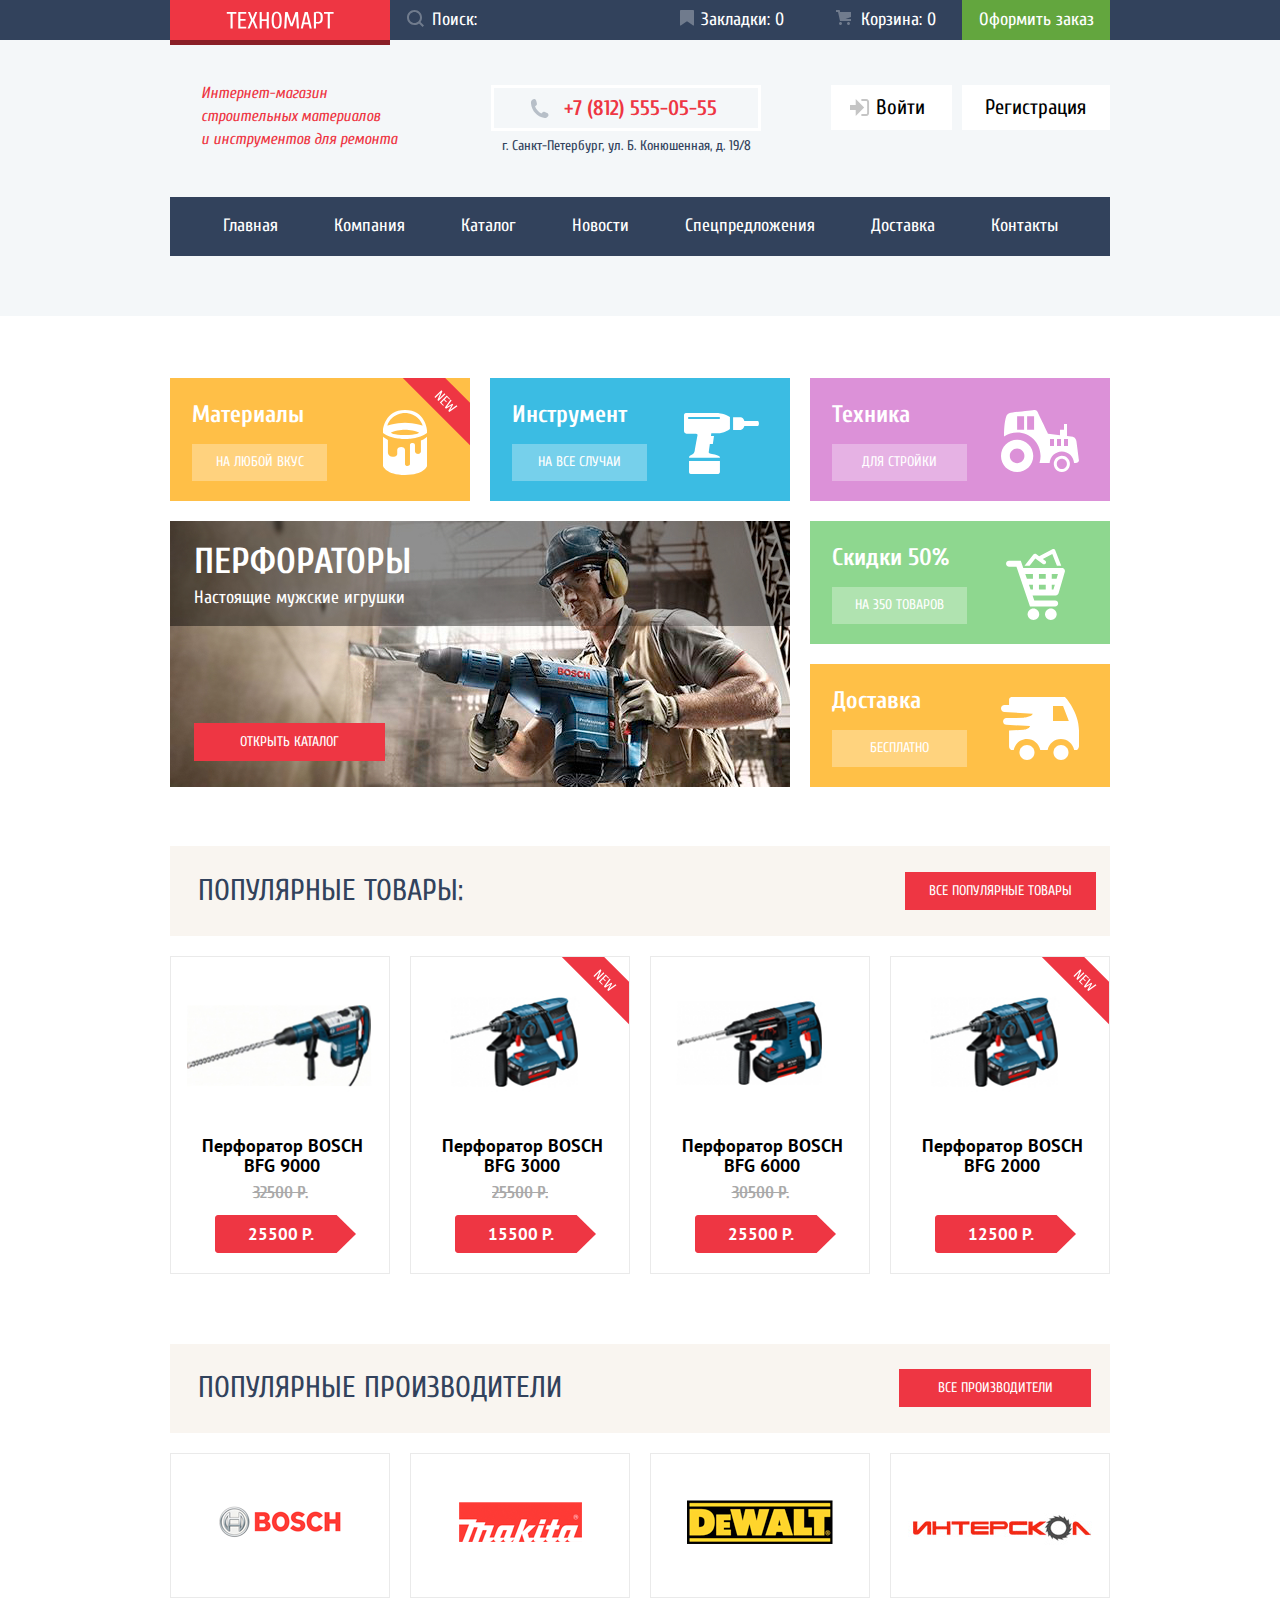
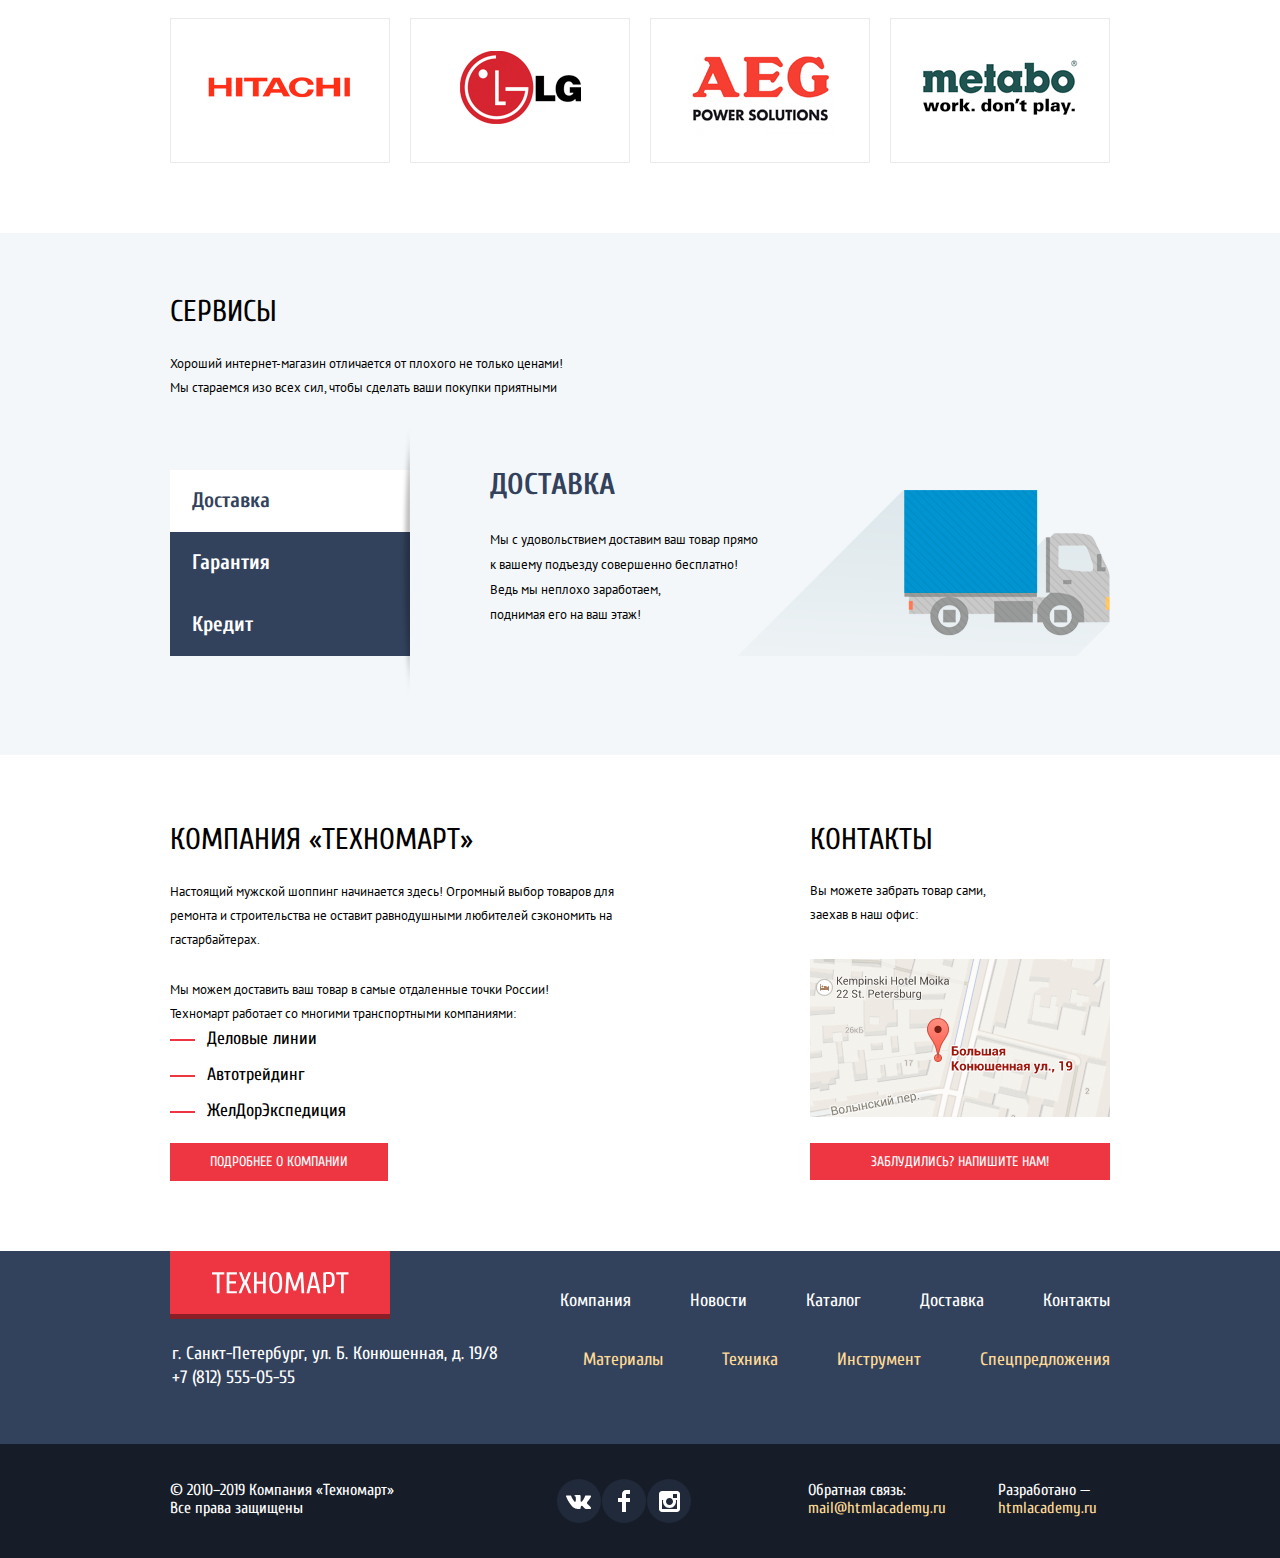
==== index.html @ 838f8dad "пп №2" ====
<!DOCTYPE html>
<html lang="ru">
<!-- Так как правок не много было,решил пискель перфектнуть сразу всю
страницу,что бы не отправлять на проверку всего пару правок :)  -->

<head>
  <meta charset="UTF-8">
  <title>Техномарт</title>
  <link
    href="https://fonts.googleapis.com/css2?family=Cuprum:ital,wght@0,400;0,700;1,400&family=PT+Sans:wght@400;700&display=swap"
    rel="stylesheet">
  <link rel="stylesheet" href="css/normalize.css">
  <link rel="stylesheet" href="css/styles.css">
</head>

<body>
  <header class="header">
    <div class="header-panel">
      <div class="header-container">
        <a class="header-logo-link" id="main-logo">
          <img src="img/logo-technomart.svg" alt="Техномарт" width="108" height="18" class="header-logo">
        </a>
        <form class="input-search-form" action="echo.htmlacademy.ru" method="post">
          <input class="input-search" type="text" name="search" id="search-field" placeholder="Поиск:">
          <label class="header-search-icon" for="search-field">
            <span class="visually-hidden">Поле для поиска</span>
            <svg width="17" height="17" viewBox="0 0 17 17">
              <path fill-rule="evenodd" clip-rule="evenodd"
                d="M13.458 12.044L17 15.586L15.586 17L12.044 13.458C10.782 14.421 9.21 15 7.5 15C3.35786 15 0 11.6421 0 7.5C0 3.35786 3.35786 0 7.5 0C11.6421 0 15 3.35786 15 7.5C15.0001 9.14309 14.4581 10.7403 13.458 12.044ZM7.5 2C4.467 2 2 4.467 2 7.5C2.00331 10.5362 4.4638 12.9967 7.5 13C10.532 13 13 10.532 13 7.5C13 4.467 10.532 2 7.5 2Z" />
            </svg>
          </label>
        </form>
        <a href="blank.html" class="header-button button-bookmark">Закладки: 0</a>
        <a href="blank.html" class="header-button button-basket">Корзина: 0</a>
        <a href="blank.html" class="button-green">Оформить заказ</a>
      </div>
    </div>

    <div class="container">
      <div class="header-middle">
        <p class="header-text">
          Интернет-магазин<br>
          строительных материалов<br>
          и инструментов для ремонта</p>
        <div class="header-middle-wrapper">
          <a href="tel:88125550555" class="header-tel">+7 (812) 555-05-55</a>
          <address class="header-address">г. Санкт-Петербург, ул. Б. Конюшенная, д. 19/8</address>
        </div>
        <ul class="user-nav">
          <li>
            <a href="blank.html" class="user-nav-link user-nav-login">
              <svg class="user-nav-login-icon" width="20" height="17" viewBox="0 0 20 17"
                xmlns="http://www.w3.org/2000/svg">
                <path d="M14.1667 8.5L5.71429 0V6H0V11H5.71429V17L14.1667 8.5Z" />
                <path
                  d="M16.1771 15.01H11.3895V17H16.1771C18.2514 17 19.0381 15.19 19.0619 13.974V3.028C19.0381 1.811 18.2514 0 16.1771 0H11.3895V1.99H16.1771C16.9762 1.99 17.1219 2.671 17.1391 3.047V13.951C17.1229 14.327 16.9762 15.01 16.1771 15.01Z" />
              </svg>
              Войти
            </a>
          </li>
          <li>
            <a href="blank.html" class="user-nav-link user-nav-rigistration">Регистрация</a>
          </li>
        </ul>
      </div>
      <nav class="nav">
        <ul class="nav-list">
          <li><a class="nav-link">Главная</a></li>
          <li><a href="blank.html" class="nav-link">Компания</a></li>
          <li><a href="catalog.html" class="nav-link">Каталог</a></li>
          <li><a href="blank.html" class="nav-link">Новости</a></li>
          <li><a href="blank.html" class="nav-link">Спецпредложения</a></li>
          <li><a href="blank.html" class="nav-link">Доставка</a></li>
          <li><a href="blank.html" class="nav-link">Контакты</a></li>
        </ul>
      </nav>
    </div>
  </header>

  <main class="main">
    <h1 class="visually-hidden">Интернет-магазин строительных материалов и инструментов для ремонта "Техномарт"</h1>
    <section class="promo-section container">
      <h2 class="visually-hidden">Промо-блок магазина Техномарт</h2>
      <div class="promo-wrapper">
        <div class="promo-item promo-item-yellow promo-item-new">
          <h3 class="promo-title">Материалы</h3>
          <a href="blank.html" class="promo-link">На любой вкус</a>
        </div>
        <div class="promo-item promo-item-blue">
          <h3 class="promo-title">Инструмент</h3>
          <a href="blank.html" class="promo-link">на все случаи</a>
        </div>
        <div class="promo-item promo-item-lilac">
          <h3 class="promo-title">Техника</h3>
          <a href="blank.html" class="promo-link">для стройки</a>
        </div>
        <div class="promo-slider">
          <img class="promo-slider-img" src="img/slider-img.jpg" alt="Перфораторы.Настоящие мужские игрушки" width="620"
            height="266">
          <div class="slider-content">
            <h3 class="promo-slider-title">Перфораторы</h3>
            <p class="promo-slider-text">Настоящие мужские игрушки</p>
            <a href="blank.html" class="promo-slider-button button-red">Открыть каталог</a>
          </div>
        </div>
        <div class="promo-item promo-item-green">
          <h3 class="promo-title">Скидки 50%</h3>
          <a href="blank.html" class="promo-link">На 350 товаров</a>
        </div>
        <div class="promo-item promo-item-yellow-light">
          <h3 class="promo-title">Доставка</h3>
          <a href="blank.html" class="promo-link">Бесплатно</a>
        </div>
      </div>
    </section>

    <section class="popular container">
      <div class="popular-wrapper">
        <h2 class="popular-title title">Популярные товары:</h2>
        <a href="blank.html" class="popular-button button-red">Все популярные товары</a>
      </div>
      <ul class="popular-list">
        <li class="popular-item catalog-item">
          <a href="blank.html" class="catalog-link">
            <img src="img/bosh-9000.jpg" alt="Перфоратор BOSCH BFG 9000" width="186" height="164">
            <h3 class="popular-item-title catalog-title">
              Перфоратор BOSCH
              BFG 9000
            </h3>
            <s class="catalog-old-price">32500 Р.</s>
            <span class="catalog-new-price">25500 Р.</span>
          </a>
        </li>
        <li class="popular-item popular-item-new catalog-item">
          <a href="blank.html" class="catalog-link">
            <img src="img/bosh-2000-3000.jpg" alt="Перфоратор BOSCH BFG 3000" width="186" height="164">
            <h3 class="popular-item-title catalog-title">
              Перфоратор BOSCH
              BFG 3000
            </h3>
            <s class="catalog-old-price">25500 Р.</s>
            <span class="catalog-new-price">15500 Р.</span>
          </a>
        </li>
        <li class="popular-item catalog-item">
          <a href="blank.html" class="catalog-link">
            <img src="img/bosh-6000.jpg" alt="Перфоратор BOSCH BFG 6000" width="186" height="164">
            <h3 class="popular-item-title catalog-title">
              Перфоратор BOSCH
              BFG 6000
            </h3>
            <s class="catalog-old-price">30500 Р.</s>
            <span class="catalog-new-price">25500 Р.</span>
          </a>
        </li>
        <li class="popular-item popular-item-new catalog-item">
          <a href="blank.html" class="catalog-link">
            <img src="img/bosh-2000-3000.jpg" alt="Перфоратор BOSCH BFG 2000" width="186" height="164">
            <h3 class="popular-item-title catalog-title">
              Перфоратор BOSCH
              BFG 2000
            </h3>
            <span class="catalog-new-price">12500 Р.</span>
          </a>
        </li>
      </ul>
    </section>
    <section class="manufacturer container">
      <div class="manufacturer-wrapper">
        <h2 class="manufacturer-title title">Популярные производители</h2>
        <a href="blank.html" class="manufacturer-button button-red">Все производители</a>
      </div>
      <ul class="manufacturer-list">
        <li class="manufacturer-item">
          <a href="blank.html" class="manufacturer-link">
            <img src="img/popular-bosch.png" alt="Bosh" width="126" heigh="37" class="manufacturer-img">
          </a>
        </li>
        <li class="manufacturer-item">
          <a href="blank.html" class="manufacturer-link">
            <img src="img/popular-makita.png" alt="Makita" width="123" height="40" class="manufacturer-img">
          </a>
        </li>
        <li class="manufacturer-item">
          <a href="blank.html" class="manufacturer-link">
            <img src="img/popular-dewalt.png" alt="DeWalt" width="146" height="44" class="manufacturer-img">
          </a>
        </li>
        <li class="manufacturer-item">
          <a href="blank.html" class="manufacturer-link">
            <img src="img/popular-interscol.png" alt="Интерскол" width="200" height="88" class="manufacturer-img">
          </a>
        </li>
        <li class="manufacturer-item">
          <a href="blank.html" class="manufacturer-link">
            <img src="img/popular-hitachi.png" alt="Hitachi" width="169" height="31" class="manufacturer-img">
          </a>
        </li>
        <li class="manufacturer-item">
          <a href="blank.html" class="manufacturer-link">
            <img src="img/popular-lg.png" alt="LG" width="121" height="73" class="manufacturer-img">
          </a>
        </li>
        <li class="manufacturer-item">
          <a href="blank.html" class="manufacturer-link">
            <img src="img/popular-aeg.png" alt="AEG" width="151" height="96" class="manufacturer-img">
          </a>
        </li>
        <li class="manufacturer-item">
          <a href="blank.html" class="manufacturer-link">
            <img src="img/popular-metabo.png" alt="Metabo" width="204" height="69" class="manufacturer-img">
          </a>
        </li>
      </ul>
      </div>
    </section>
    <section class="services">
      <div class="services-container container">
        <h2 class="services-title title">Сервисы</h2>
        <p class="services-text">Хороший интернет-магазин отличается от плохого не только ценами!<br>
          Мы стараемся изо всех сил, чтобы сделать ваши покупки приятными</p>
        <div class="services-wrapper">
          <ul class="services-list">
            <li class="services-item">
              <a href="blank.html" class="services-link services-link-active">Доставка</a>
            </li>
            <li class="services-item">
              <a href="blank.html" class="services-link">Гарантия</a>
            </li>
            <li class="services-item">
              <a href="blank.html" class="services-link">Кредит</a>
            </li>
          </ul>
          <div class="services-description delevery-description">
            <h3>Доставка</h3>
            <p>Мы с удовольствием доставим ваш товар прямо<br>
              к вашему подъезду совершенно бесплатно!<br>
              Ведь мы неплохо заработаем,<br>
              поднимая его на ваш этаж!</p>
          </div>
          <div class="services-description visually-hidden garanty-description">
            <h3>Гарантия</h3>
            <p>Если купленный у нас товар поломается или заискрит,<br>
              а также в случае пожара, спровоцированного его<br>
              возгоранием, вы всегда можете быть уверены в нашей<br>
              гарантии. Мы обменяем сгоревший товар на новый.<br>
              Дом уж восстановите как-нибудь сами.</p>
          </div>
          <div class="services-description visually-hidden credit-description">
            <h3>Кредит</h3>
            <p>Залезть в долговую яму стало проще!<br>
              Кредитные консультанты придут вам на помощь.</p>
            <a href="blank.html" class="services-description-button button-red">Отправить заявку</a>
          </div>
        </div>
      </div>
    </section>
    <div class="about-contacts-wrapper">
      <section class="about">
        <h2 class="about-title title">Компания «Техномарт»</h2>
        <p class="about-text">
          Настоящий мужской шоппинг начинается здесь! Огромный выбор товаров для ремонта
          и строительства не оставит равнодушными любителей сэкономить на гастарбайтерах.</p>
        <p class="about-text">
          Мы можем доставить ваш товар в самые отдаленные точки России!<br>
          Техномарт работает со многими транспортными компаниями:</p>
        <ul class="about-list">
          <li class="about-item">Деловые линии</li>
          <li class="about-item">Автотрейдинг</li>
          <li class="about-item">ЖелДорЭкспедиция</li>
        </ul>
        <a href="blank.html" class="about-button button-red">Подробнее о компании</a>
      </section>
      <section class="contacts">
        <h2 class="contacts-title title">Контакты</h2>
        <p class="contacts-text">Вы можете забрать товар сами,<br>
          заехав в наш офис:</p>
        <img src="img/map.png" alt="Офис компании «Техномарт» по адресу:Большая Конюшенная д.19" width="300"
          height="158" class="contacts-map">
        <a href="blank.html" class="contacts-button button-red">Заблудились? Напишите нам!</a>
      </section>
    </div>

  </main>
  <footer class="footer">
    <div class="container">
      <div class="footer-top">
        <a href="#main-logo" class="footer-logo-link">
          <img src="img/logo-technomart-footer.svg" alt="Техномарт" width="138" height="23" class="footer-logo">
        </a>
        <ul class="footer-list-top footer-list">
          <li class="list-top-item">
            <a href="blank.html">Компания</a>
          </li>
          <li class="list-top-item">
            <a href="blank.html">Новости</a>
          </li>
          <li class="list-top-item">
            <a href="catalog.html">Каталог</a>
          </li>
          <li class="list-top-item">
            <a href="blank.html">Доставка</a>
          </li>
          <li class="list-top-item">
            <a href="blank.html">Контакты</a>
          </li>
        </ul>
      </div>
      <div class="footer-middle">
        <address class="footer-address">г. Санкт-Петербург, ул. Б. Конюшенная, д. 19/8<br>
          +7 (812) 555-05-55</address>
        <ul class="footer-list-bottom footer-list">
          <li class="list-bottom-item">
            <a href="blank.html">Материалы</a>
          </li>
          <li class="list-bottom-item">
            <a href="blank.html">Техника</a>
          </li>
          <li class="list-bottom-item">
            <a href="blank.html">Инструмент</a>
          </li>
          <li class="list-bottom-item">
            <a href="blank.html">Спецпредложения</a>
          </li>
        </ul>
      </div>
    </div>
    <div class="footer-contacts">
      <div class="container">
        <p class="footer-copyright">© 2010–2019 Компания «Техномарт»<br>
          Все права защищены</p>
        <ul class="social-list">
          <li class="socal-item">
            <a href="blank.html" class="socal-link socal-link-vk">
              <span class="visually-hidden">Вконтакте</span>
            </a>
          </li>
          <li class="socal-item">
            <a href="blank.html" class="socal-link socal-link-fb">
              <span class="visually-hidden">Фейсбук</span>
            </a>
          </li>
          <li class="socal-item">
            <a href="blank.html" class="socal-link socal-link-insta">
              <span class="visually-hidden">Инстаграм</span>
            </a>
          </li>
        </ul>
        <p class="footer-feedback">Обратная связь:<br>
          <a href="mail@htmlacademy.ru">mail@htmlacademy.ru</a></p>
        <p class="footer-developer">Разработано —<br>
          <a href="https://htmlacademy.ru/intensive/htmlcss">htmlacademy.ru</a></p>
      </div>
    </div>
  </footer>
  <section class="map-popup">
    <button type="button" aria-label="Закрыть карту"></button>
    <!-- <iframe width="943" height="449"
      src="https://www.google.com/maps/embed?pb=!1m18!1m12!1m3!1d1998.598942412368!2d30.320894615677183!3d59.938796869048424!2m3!1f0!2f0!3f0!3m2!1i1024!2i768!4f13.1!3m3!1m2!1s0x4696310fca5ba729%3A0xea9c53d4493c879f!2z0JHQvtC70YzRiNCw0Y8g0JrQvtC90Y7RiNC10L3QvdCw0Y8g0YPQuy4sIDE5LCDQodCw0L3QutGCLdCf0LXRgtC10YDQsdGD0YDQsywgMTkxMTg2!5e0!3m2!1sru!2sru!4v1592754430848!5m2!1sru!2sru"
      frameborder="0" style="border:0;" allowfullscreen="" aria-hidden="false" tabindex="0"></iframe> -->
    <img src="img/map-popup.png" alt="Карта проезда" width="943" height="449" width="600" height="450">
  </section>
</body>

</html>
---- css/styles.css ----
:root {

  --black: #000000;
  --white: #ffffff;
  --beige: #F7F3EC;
  --white-background: #F4F7F9;
  --red-basic: red;
  --red: #EE3643;
  --dark-red: #BA2732;
  --dark-red-shadow: #8A1F27;
  --blue-special: #3BBCE3;
  --blue: #32425C;
  --dark-blue: #161D29;
  --yellow: #FFDA96;
  --yellow-special: #FFBF47;
  --yellow-light: #FFC047;
  --yellow-background: #F9F5F0;
  --basic-green: #63A63E;
  --green-success: #5FBB2D;
  --green-light: #8ED78F;
  --grey: #C5C5C5;
  --grey-opacity:rgba(197, 197, 197, 0.3);
  --grey-del: #A9A9A9;
  --grey-del-opacity: rgba(169, 169, 169, 0.3);
  --lilac-special: #DC91D8;

  --slider-background: rgba(0, 0, 0, 0.25);
  --link-background: rgba(255, 255, 255, 0.3);
  --social-background: #212A3A;
  --grey-border: #EAEAEA;
  --icon-background: #3D546F;
  --popup-background: #F1F1F1;
}

/* Global
=================== */

body {
  font-family: "Cuprum", Arial, sans-serif;
  font-size: 18px;
  line-height: 24px;
  color: var(--black);

  margin: 0;
  padding: 0;
}

*, *::before, ::after {
  box-sizing: border-box;
}

a {
  text-decoration: none;
}

img {
  max-width: 100%;
  height: auto;
}

.visually-hidden {
  position: absolute;
	clip: rect(1px, 1px, 1px, 1px);
	padding:0;
	border:0;
	height: 1px;
	width: 1px;
	overflow: hidden;
}
/* Button-red
======================== */
.button-red {
  font-size: 14px;
  line-height: 18px;
  background-color: var(--red);
  color: var(--white);
  text-transform: uppercase;
}

.button-red:hover,
.button-red:focus {
  background-color: var(--red);
}

.button-red:active {
  background-color: var(--dark-red);
}

/* Tittle */

.title {
  font-weight: normal;
  font-size: 30px;
  line-height: 30px;
  text-transform: uppercase;
  color: var(--blue);
}

/* Container */

.container {
  width: 940px;
  margin: 0 auto;
}

/* Header
======================= */
.header {
  margin-bottom: 62px;
  padding-bottom: 60px;
  background-color: var(--white-background);
}


.header-panel {
  background-color: var(--blue);
  margin-bottom: 40px;
}

.header-container {
  width: 940px;
  margin: 0 auto;

  display: flex;
  /* align-items: center; */
}

.input-search-form {
  display: flex;
  flex-grow: 1;
  position: relative;
}

.header-panel input {
  line-height: 24px;
  color: var(--white);
  background-color: transparent;
  border: none;
  /* padding: 7px 20px 10px 42px; */
  padding: 5px 5px 5px 42px;
  width: 100%;
}

::placeholder {
  color: var(--white);
}

.header-panel input:focus::placeholder {
   color:transparent;
}

.header-search-icon {
  width: 17px;
  height: 17px;

  fill: var(--white);
  opacity: 0.3;

  position: absolute;
  top: 10px;
  left: 17px;
  z-index: 1;
}


.header-logo-link {
  display: flex;
  justify-content: center;
  align-items: center;
  width: 220px;
  height: 40px;

  background-color: var(--red);
  box-shadow: 0 5px 0 0 var(--dark-red-shadow);
}

.header-button {
  font-size: 18px;
  text-decoration: none;
  color: var(--white);
  padding: 8px 26px;

  display: flex;
  /* justify-content: center;
  align-items: center; */
}


.button-green {
  font-size: 18px;
  color: var(--white);
  background-color: var(--basic-green);
  padding: 8px 16px 8px 17px;

}

.button-bookmark{
  margin-left: auto;
}

.button-bookmark::before {
  content: "";
  background-image: url(../img/icon-bookmark.svg);
  opacity: 0.3;

  width: 14px;
  height: 16px;
  margin-right: 7px;
  margin-top: 2px;
}

.button-basket::before {
  content: "";
  background-image: url(../img/icon-cart.svg);
  opacity: 0.3;

  width: 15px;
  height: 15px;
  margin-right: 10px;
  margin-top: 2px;
}

.header-middle {
  display: flex;
  margin-bottom: 39px;
}

.header-text {
  font-size: 16px;
  line-height: 23px;
  font-style: italic;
  color: var(--red);

  margin: 0;
  padding-left: 31px;
  padding-top: 2px;
  margin-right: 21px;
  width: 300px;
}


.header-middle-wrapper {
  margin-right: 20px;
  /* display: flex;
  flex-direction: column;
  justify-content: center; */
  margin-top: 5px;
}


.header-tel {
  font-size: 21px;
  line-height: 30px;
  font-weight: 700;
  color: var(--red);
  border: 3px solid var(--white);

  display: flex;
  justify-content: center;
  align-items: center;
  /* padding: 0px 5px 0px 15px; */
  padding: 5px 10px 5px 5px;
  margin-bottom: 3px;

  min-width: 270px;

}

.header-tel::before {
  content: "";
  width: 19px;
  height: 19px;

  margin-right: 15px;

  background-image: url(../img/icon-header-phone.svg);
}

.header-address {
  font-size: 14px;
  font-style: normal;
  color: var(--blue);
  margin-left: 11px;
}

.user-nav {
  list-style: none;
  margin: 0;
  padding: 0;

  display: flex;
  justify-content: flex-end;
  width: 300px;
  margin-top: 5px;

  margin-left: auto;

}

.user-profile-list {
  list-style: none;

  margin: 0;
  padding: 0;


}


.user-nav-link {
  font-size: 21px;
  line-height: 21px;
  color: var(--black);
  background-color: var(--white);

  padding: 12px 24px 12px 23px;
  display: flex;

}

.user-nav-login {
  display: flex;
  align-items: center;
  margin-right: 10px;
  padding: 12px 27px 12px 19px;
}

.user-nav-login-icon {
  fill: var(--grey);
  margin-right: 6px;
}

/* Header-effects */

.header-logo-link:active {
  background-color: var(--dark-red);

}

.input-search-form:hover .header-search-icon {
  opacity: 1;
}

.input-search:focus + .header-search-icon{
  opacity: 1;
  fill: var(--red);
}

.header-panel input:focus {
  color: var(--black);
  background-color: var(--white);
}


.header-button:active {
  background-color: var(--dark-blue);
}

.button-bookmark:hover::before{
  opacity: 1;
}

.button-basket-main:hover::before,
.button-basket:hover::before {
  opacity: 1;
}

.button-green:hover {
  background-color: var(--green-success);
}

.user-nav-link:hover {
  color: var(--red);

}

.user-nav-link:active {
  color: var(--grey);
}

.user-nav-login:hover .user-nav-login-icon {
  fill: var(--blue);
}

/* Navigation
===================== */

.nav {
  background-color: var(--blue);
  display: flex;
  justify-content: center;
}


.nav-list {
  list-style: none;

  display: flex;
  flex-wrap: wrap;
  margin: 0;
  padding: 0;
}

.nav-link {
  color: var(--white);
  display: block;
  padding: 17px 28px 18px 28px;
  margin: 0 auto;
}

/* Nav-effects */

.nav-link:hover {
 background-color: var(--dark-blue);
}

.nav-link:active {
  background-color: var(--dark-blue);
  opacity: 0.5;
 }

/* promo
===================== */
.promo-wrapper {
  display: grid;
  gap: 20px;
  grid-template-columns: 1fr 1fr 1fr;
  grid-template-rows: 1fr 1fr 1fr;
}


.promo-section {
  margin-bottom: 59px;
}

.promo-item {
  padding-top: 22px;
  padding-left: 22px;

  background-repeat: no-repeat;

}

.promo-item-new {
  position: relative;
}

.promo-item-new::after {
  content: "";
  width: 70px;
  height: 70px;
  background-image: url(../img/new.svg);
  position: absolute;
  z-index: 1;
  top: 0;
  right: 0;

}

.promo-item-yellow {
  background-color: var(--yellow-special);
  background-image: url(../img/promo-materials.svg);
  background-position: right 43px top 55%;
}

.promo-item-blue {
  background-color: var(--blue-special);
  background-image: url(../img/promo-drill.svg);
  background-position: right 31px top 56%;
}

.promo-item-lilac {
  background-color: var(--lilac-special);
  background-image: url(../img/promo-technics.svg);
  background-position: right 31px top 53%;
}

.promo-item-green {
  background-color: var(--green-light);
  background-image: url(../img/promo-sells.svg);
  background-position: right 45px top 52%;
}

.promo-item-yellow-light {
  background-color: var(--yellow-light);
  background-image: url(../img/promo-delivery.svg);
  background-position: right 31px top 55%;
}

.promo-title {
  font-weight: 700;
  font-size: 24px;
  line-height: 30px;
  color: var(--white);

  margin: 0;
  padding-bottom: 14px;
}

.promo-link {
  font-size: 14px;
  line-height: 18px;
  color: var(--white);
  background-color: var(--link-background);
  text-transform: uppercase;
  text-align: center;

  display: block;
  width: 135px;
  height: 37px;
  padding-top: 9px;
}

.promo-link:hover {
  background-color: var(--grey-opacity);

}

.promo-link:active {
  background-color: var(--grey-del-opacity);
}

/* Slider */
.promo-slider{
  width: 620px;
  height: 266px;
  position: relative;
  grid-column: 1/3;
  grid-row: 2/4;
}

.slider-content {
  position: absolute;
  top: 0px;
  left: 0px;
  width: 100%;

  padding-top: 23px;
  padding-left: 24px;

  background-color: var(--slider-background);
}

.promo-slider-title {
  font-weight: 700;
  font-size: 36px;
  line-height: 36px;
  text-transform: uppercase;
  color: var(--white);

  margin: 0;
  padding-bottom: 6px;
}

.promo-slider-text {
  color:var(--white);

  margin: 0;
  padding-bottom: 16px;
}

.promo-slider-button {
  padding: 10px 46px;

  position: absolute;
  margin-top: 97px;
}
/* Popular
========================= */

.popular {
  margin-bottom: 70px;
}



.popular-wrapper {
  background-color: var(--yellow-background);

  justify-content: space-between;
  display: flex;
  align-items: center;
  padding-left: 28px;
  padding-right: 14px;
  margin-bottom: 20px;
}

.popular-title {
  margin: 0;
  padding: 30px 0;

}

.popular-button {
  padding: 10px 24px;
  display: block;
}

.popular-list {
  list-style: none;
  margin: 0;
  padding: 0;

  display: flex;
  justify-content: space-between;
}

.popular-item {
  display: flex;
  /* align-items: center; */
  /* justify-content: center; */
  border: 1px solid #EAEAEA;
  width: 220px;
  height: 318px;
  margin-right: 10px;
}

.popular-item:last-of-type {
  margin-right: 0;
}

.popular-item:last-of-type h3 {
  margin-bottom: 39px;
}

.popular-item-new {
  position: relative;
}

.popular-item img {
  display: block;
  margin: 0 auto;

  margin-top: 39px;
  margin-bottom: 44px;

  display: block;
}

.popular-item-title {
  font-family: PT Sans;
  font-weight: 700;
  font-size: 18px;
  line-height: 20px;
  color: var(--black);

  margin: 0 20px 8px 24px;
  text-align: center;

}

.popular-item s {
  font-weight: 700;
  font-size: 17px;
  line-height: 18px;
  color: var(--grey-del);

  display: block;
  margin-bottom: 13px;
  text-align: center;
}

.popular-item span {
  font-family: PT Sans;
  font-weight: 700;
  font-size: 17px;
  line-height: 38px;

  color: var(--white);
  background-image: url(../img/button-price.svg);

  display: block;
  width: 141px;
  height: 38px;

  margin-left: 44px;
  padding-left: 33px;
}

/* Manufacturer
 ============================*/

.manufacturer {
  margin-bottom: 50px;
}

.manufacturer-wrapper {
  background-color: var(--yellow-background);

  display: flex;
  justify-content: space-between;
  align-items: center;
  padding-left: 28px;
  padding-right: 19px;
  padding-top: 5px;
  margin-bottom: 20px;

}

.manufacturer-title {
  margin: 0;
  padding: 24px 0 30px 0;
}

.manufacturer-button {
  margin-top: -7px;
  padding: 10px 38px 10px 39px;

}

.manufacturer-list {
  list-style: none;
  margin: 0;
  padding: 0;

  display: flex;
  flex-wrap: wrap;
}

.manufacturer-item {
  border: 1px solid var(--grey-border);

  width: 220px;
  height: 145px;
  display: flex;
  justify-content: center;
  align-items: center;
  margin-right: 20px;
  margin-bottom: 20px;
}

.manufacturer-item:nth-child(4n) {
 margin-right: 0;
}

 /* Servises
 =========================== */

.services {
  background-color: var(--white-background);

  padding: 64px 131px 99px 130px;
}


.services-title {
  color: var(--black);

  margin: 0;
  margin-bottom: 25px;
}

.services-text {
  font-family: PT Sans;
  font-size: 13px;

  margin: 0;
  margin-bottom: 70px;
}

.services-wrapper {
  display: flex;
}

.services-list{
   list-style: none;
   margin: 0;
   padding: 0;

   margin-right: 80px;
   position: relative;
}

.services-list::after {
  content: "";
  display: block;
  background-image: url(../img/shadow.png);

  width: 10px;
  height: 279px;

  position: absolute;
  top: -49px;
  right: 0;
}

.services-item {
   background-color: var(--blue);
}

.services-link {
  font-weight: 700;
  font-size: 21px;
  line-height: 30px;
  color: var(--white);
  background-color: var(--blue);

  display: block;
  width: 240px;
  height: 62px;
  padding: 15px 130px 12px 22px;

}

.services-link-active {
  color: var(--blue);
  background-color: var(--white);
}

.services-description {
  background-repeat: no-repeat;
  background-position: 152px 20px;
  width: 100%;
}

.services-description h3{
  font-size: 30px;
  line-height: 30px;
  text-transform: uppercase;
  color: var(--blue);

  margin: 0;
  margin-bottom: 27px;
}

.services-description p {
  font-family: PT Sans;
  font-size: 13px;
  line-height: 25px;
  /* В макете указанно 24px,по пп надо ставить 25px.
  Однако по одному базовых критериев, line-height должна
  соответствовать макету.Как быть?)) */
  color: var(--black);

  margin: 0;
}


.delevery-description {
  background-image: url(../img/service-deliver.png);
}

.garanty-description {
  background-image: url(../img/service-garant.png);
  background-repeat: no-repeat;
}

.credit-description {
  background-image: url(../img/service-credit.png);
  background-repeat: no-repeat;
}


/* Wrapper */

.about-contacts-wrapper {
  display: flex;
  justify-content: space-between;
  width: 940px;
  margin: 70px auto 70px;

}

/* About
============================ */

.about {
  width: 478px;
  height: 356px;

  display: flex;
  flex-direction: column;
  align-items: flex-start;
}

.about-title {
  color: var(--black);

  margin: 0;
  margin-bottom: 25px;
}

.about-text {
  font-family: "PT Sans",Arial,sans-serif;
  font-size: 13px;

  margin: 0;
}

.about-text:first-of-type {
  margin-bottom: 26px;
}

.about-list {
  list-style: none;

  margin: 0;
  padding: 0;

  margin-top: 1px;
}

.about-item {
  position: relative;

  padding-left: 37px;
  margin-bottom: 12px;
}

.about-item::before {
  content: "";
  display: block;

  width: 25px;
  height: 2px;
  background-color: var(--red);

  position: absolute;
  top: 50%;
  left: 0;
}

.about-item:last-child {
  margin-bottom: 20px;
}

.about-button {
  padding: 10px 40px;
}

/* Contacts
==================== */

.contacts {
  width: 300px;
  height: 356px;
}

.contacts-title {
  color: var(--black);

  margin: 0;
  margin-bottom: 24px;
}

.contacts-text {
  font-family: "PT Sans",Arial,sans-serif;
  font-size: 13px;

  margin: 0;
  margin-bottom: 32px;
}

.contacts-map {
  margin-bottom: 25px;
}

.contacts-button {
  padding: 10px 61px;
}

/* Catalog-page
===================== */



/*Catalog-page header
=================== */


.button-basket-active {
  font-size: 18px;
  text-decoration: none;
  color: var(--white);
  background-color: var(--red);
  padding-left: 10px;
}

.user-profile{
 display: flex;
 justify-content: flex-end;
 flex-wrap: wrap;
 width: 300px;
 margin-top: 5px;
 margin-left: auto;

}

.user-name {
  text-decoration: none;
  font-size: 21px;
  line-height: 21px;
  color: var(--black);
  background-color: var(--white);



  display: flex;
  justify-content: flex-end;
  align-items: center;
  padding: 12px 10px;
  margin-bottom: 5px;
  margin-top: 1px;

  position: relative;
}

.user-name-icon {
  fill: var(--grey);
  margin-right: 22px;
}

.user-name-exit-icon {
  fill: var(--grey);
  margin-top: 3px;
  margin-right: 6px;
}


.user-profile-list {
  display: flex;
  margin-right: 45px;
}

.user-profile-link {
  font-size: 16px;
  line-height: 18px;
  color: var(--blue);
}


.user-profile-link-orders {
  margin-right: 31px;
  position: relative;
}

.user-profile-link-orders::after {
  content: "";
  position: absolute;
  border-radius: 50%;

  background-color: var(--blue);

  width: 5px;
  height: 5px;
  top: 6px;
  right: -17px;

}

/*Catalog-page header-effects
============================= */

.user-profile-link:hover {
  color: var(--red);
}

.user-name:active,
.user-profile-link:active {
  color: var(--grey);
}


.user-name:hover .user-name-icon,
.user-name:hover .user-name-exit-icon {
  fill: var(--icon-background);
}

.user-name-exit:hover .user-profile {
  fill: var(--icon-background);

}

/* Bread crumbs
=========================== */

.bread-crumbs-list {
  list-style: none;
  display: flex;
  align-items: center;
}

.bread-crumbs-list-item,
.bread-crumbs-list-item a {
  font-size: 13px;
  line-height: 18px;
  color: var(--black);
}

.bread-crumbs-list-item {
  margin-left: 41px;
  position: relative;
}

.bread-crumbs-list-item::before {
  content: "";
  background-image: url(../img/icon-right-small.png);

  position: absolute;
  width: 7px;
  height: 10px;
  left: -18px;
  top: 3px;

}

/* main-title */

.main-title {
  background-color: var(--white-background);
  padding: 10px 0 10px 30px;
  margin-bottom: 20px;
  /* margin: 0; */
}

/* Wrapper
===================*/

.wrapper {
  display:flex;
}


/* Filters
=================== */

.filters {
  margin: 0;
  padding: 0;
  /* margin-right: auto; */

  width: 220px;
  height: 720px;

  display: flex;
  flex-direction: column;
}

.filters h2 {
  font-weight: normal;
  font-family: "PT Sans",Arial,sans-serif;
  font-size: 13px;
  line-height: 18px;
  text-transform: uppercase;
}

.filter-list{
  list-style: none;
}

.filter-item {
  font-family: "PT Sans",Arial,sans-serif;
  font-size: 15px;
  line-height: 19px;
}

.button-submit {
  font-size: 13px;
  line-height: 18px;
}

input[type='number'] {
    -moz-appearance:textfield;
}

input::-webkit-outer-spin-button,
input::-webkit-inner-spin-button {
    -webkit-appearance: none;
}

/* Sorting
====================== */

.right-column {
  margin-left: 20px;
}

.sorting {
  font-family: "PT Sans",Arial,sans-serif;
  font-size: 13px;
  line-height: 18px;
  text-transform: uppercase;
  background-color: var(--yellow-background);

  display: flex;
  margin-bottom: 28px;
}

.sorting h3 {
  font-weight: normal;
  font-size: 13px;
  margin-right: auto;
}

.sorting-list {
  margin: 0;
  padding: 0;
  list-style: none;

  display: flex;
  align-items: center;
}

.sorting-item:first-child {
  margin-right: 70px;
}

.sorting-item:nth-child(2) {
  margin-right: 65px;
}

.sorting-item:nth-child(3) {
  margin-right: 46px;
}

.sorting-button-up-img{
  fill: var(--grey);
  margin-right: 21px;
}

.sorting-button-down-img{
  fill: var(--grey);
  margin-right: 14px;
}

.sotring-link:not(.sotring-link-active) {
  color: var(--black);
  opacity: 0.3;
  border-bottom: 1px dashed var(--black);
}

.sotring-link-active {
  color: var(--red);
}

/* Sorting-effects
====================== */
.sotring-link:not(.sotring-link-active):hover {
  opacity: 1;
}

.sotring-link-active:hover {
  color: var(--red-basic);
}

.button-up .sorting-button-up-img:hover,
.button-up .sorting-button-up-img:focus {
  fill: var(--black);
}

/* Фокус с клавиатуры почему-то не срабатывает */
.button-down:hover,
.button-down:focus {
  fill: var(--black);
}

.button-up .sorting-button-up-img:active {
  fill: var(--red);
}

.button-down .sorting-button-down-img:active {
  fill: var(--red);
}

/* Products
====================== */

.products {
  margin-bottom: 30px;
}

.products-list {
  list-style: none;

  margin: 0;
  padding: 0;
  width: 700px;

  display: flex;
  flex-wrap: wrap;

}

.products-item {
  font-size: 17px;
  line-height: 18px;
  border: 1px solid var(--grey-border);

  width: 220px;
  display: flex;
  justify-content: center;

  margin-right: 20px;
  margin-bottom: 18px;
  position: relative;
}

.products-item:nth-child(3n) {
  margin-right: 0px;
}

.products-item-new::after,
.popular-item-new::after {
  content: "";
  width: 70px;
  height: 70px;
  background-image: url(../img/new.svg);
  position: absolute;
  z-index: 1;
  top: 0;
  right: 0;
}

.products-item img {
  margin-top: 39px;
  margin-bottom: 44px;
}

.products-item h3 {
  font-weight: 700;
  font-size: 18px;
  line-height: 20px;
  color: var(--black);
  text-align: center;

  margin: 0;
  margin-bottom: 7px;

  width: 156px;
}

.products-item s {
  color: var(--grey-del);
  text-align: center;

  display: block;
  width: 100%;
  margin-bottom: 13px;
}

.products-item span {

  text-align: center;
  background-image: url(../img/button-price.svg);
  background-repeat: no-repeat;
  color: var(--white);
  display: inline-block;
  height: 38px;
  width: 141px;
  padding-top: 10px;
  margin-bottom: 21px;
  margin-left: 8px;

}

/* Site-nav
==================== */

.site-nav-item a{
  font-family: "PT Sans",Arial,sans-serif;
  font-size: 13px;
  line-height: 18px;
  color: var(--black);
  border:1px solid var(--grey);
  border-radius: 2px;

  padding: 10px 15px;
  margin-right: 10px;
  display: block;

}

.site-nav-item-active a{
  color: var(--white);
  border:1px solid var(--red);
  border-radius: 2px;
  background-color: var(--red);

}

.site-nav-list {
  list-style: none;
  display: flex;
  align-items: center;
}

/* Site-nav effects */

.site-nav-item:active{
  border: 1px solid var(--red);
}


/* Perforator-description
==================== */

.perforator-description {
  background-color: var(--white-background);

  padding: 64px 0 68px;
}

.perforator-description-title {
  color: var(--black);
}

.perforator-description p {
font-size: 13px;
}

/* Footer
==================== */
.footer {
  background-color: var(--blue);
  position: relative;
}

.footer-top {
  display: flex;
  justify-content: space-between;
}

.footer-logo-link {
  display: flex;
  justify-content: center;
  align-items: center;
  width: 220px;
  height: 63px;

  background-color: var(--red);
  box-shadow: 0 5px 0 0 var(--dark-red-shadow);
}

.footer-address {
  font-style: normal;
  color: var(--white);
  margin-top: 12px;
  margin-left: 2px;

}

.footer-list {
  list-style: none;

  margin: 0;
  padding: 0;
  display: flex;
  align-items: center;
  justify-content: flex-end;
}

.footer-list-top {
  margin-top: 21px;
}

.list-top-item a,
.list-bottom-item a {
  list-style: none;
  display: block;
  margin: 17px 59px;
}

.list-top-item a:last-child,
.list-bottom-item a:last-child {
  margin-right: 0px;
  padding-right: 0px;
}

.footer-middle {
  display: flex;
  justify-content: space-between;
  padding-bottom: 54px
}

.list-top-item a {
  color: var(--white);
}

.list-bottom-item a {
  color: var(--yellow)
}

.footer-contacts {
  background-color: var(--dark-blue);

  padding: 35px 0;
}

.footer-contacts .container {
  display: flex;
  justify-content: space-between;
}

.footer-copyright {
  font-size: 16px;
  line-height: 18px;
  color: var(--white);

  margin: 0;
  margin-top: 2px;
}

.social-list {
  list-style: none;
  margin: 0;
  padding: 0;

  display: flex;
  margin-left: 162px;

}

.social-item-icon {
  fill: var(--social-background)
}

.footer-feedback {
  font-size: 16px;
  line-height: 18px;
  color: var(--white);

  margin: 0;
  margin-right: 51px;
  margin-left: 115px;
  margin-top: 2px;
}

.footer-feedback a {
  color: var(--yellow);
}

.footer-developer {
  font-size: 16px;
  line-height: 18px;
  color: var(--white);

  margin: 0;
  margin-right: 13px;
  margin-top: 2px;
}

.footer-developer a {
  color: var(--yellow);
}

/* Footer-effects */

.list-top-item a:hover,
.list-bottom-item a:hover {
  text-decoration: underline;
}

.list-top-item a:active,
.list-bottom-item a:active {
  opacity: 0.5;
}

.footer-feedback a:hover,
.footer-developer a:hover {
  text-decoration: underline;
}

.footer-feedback a:active,
.footer-developer a:active {
  color: var(--dark-red);
}

.social-item-icon:hover {
  fill: var(--red)
}

.socal-link {
  display: block;
  width: 44px;
  height: 44px;
  margin-right: 1px;

  background-repeat: no-repeat;
  background-position: center center;
  background-color: var(--social-background);
  border-radius: 50%;
}

.socal-link:hover,
.socal-link:active {
  background-color: var(--red);
}

.socal-link-vk {
  background-image: url(../img/icon-vk.svg);
}

.socal-link-fb {
  background-image: url(../img/icon-fb.svg);
}

.socal-link-insta {
  background-image: url(../img/icon-insta.svg);
}

/* Popups */

.map-popup {
  display: none;
  width: 944px;
  height: 450px;

  position: fixed;
  z-index: 1;
  left: 50%;
  top: 50%;
  margin-left: -472px;
  margin-top: -225px;
 }

.basket-popup {

  display: flex;
  flex-wrap: wrap;
  justify-content: center;
  align-content: center;

  width: 620px;
  height: 282px;
  position: relative;

  border-top: 7px solid var(--red);

  display: none;
}

.button-close {
  appearance: none;
  border: none;

  background-image: url(../img/icon-close.png);
  background-size: 20px;
  background-color: transparent;

  width: 20px;
  height: 20px;
  position: absolute;
  right: 11px;
  top: 18px;

}

.popup-title {

font-weight: bold;
font-size: 24px;
line-height: 30px;
color: var(--black);
padding: 73px 0;
}

.popup-title::before {
  content: "";
  background-image: url(../img/icon-mark.png);

  width: 66px;
  height: 66px;
  position: absolute;
  top: 48px;
  left: 81px;

}

.button-popup {
  margin-right: 10px;
  padding: 10px 47px;

}



.basket-popup-wrapper {
  display: flex;
  align-items: center;
  justify-content: center;
  width: 100%;
  height: 112px;

  background-color: var(--popup-background);
}

.popup-button {
  appearance: none;
  border: none;


  font-family: inherit;
  font-size: 14px;
  line-height: 18px;

  text-transform: uppercase;

  color: var(--black);
  background-color: var(--white);
  padding: 10px 31px;


}

/* Catalog-item */

.popular-item {
  display: flex;
  /* align-items: center; */
  /* justify-content: center; */
  border: 1px solid #EAEAEA;
  width: 220px;
  height: 318px;
  margin-right: 10px;
}

.popular-item:last-of-type {
  margin-right: 0;
}

.popular-item:last-of-type h3 {
  margin-bottom: 39px;
}

.popular-item-new {
  position: relative;
}

.popular-item img {
  display: block;
  margin: 0 auto;

  margin-top: 39px;
  margin-bottom: 44px;

  display: block;
}

.popular-item-title {
  font-family: PT Sans;
  font-weight: 700;
  font-size: 18px;
  line-height: 20px;
  color: var(--black);

  margin: 0 20px 8px 24px;
  text-align: center;

}

.popular-item s {
  font-weight: 700;
  font-size: 17px;
  line-height: 18px;
  color: var(--grey-del);

  display: block;
  margin-bottom: 13px;
  text-align: center;
}

.popular-item span {
  font-family: PT Sans;
  font-weight: 700;
  font-size: 17px;
  line-height: 38px;

  color: var(--white);
  background-image: url(../img/button-price.svg);

  display: block;
  width: 141px;
  height: 38px;

  margin-left: 44px;
  padding-left: 33px;
}
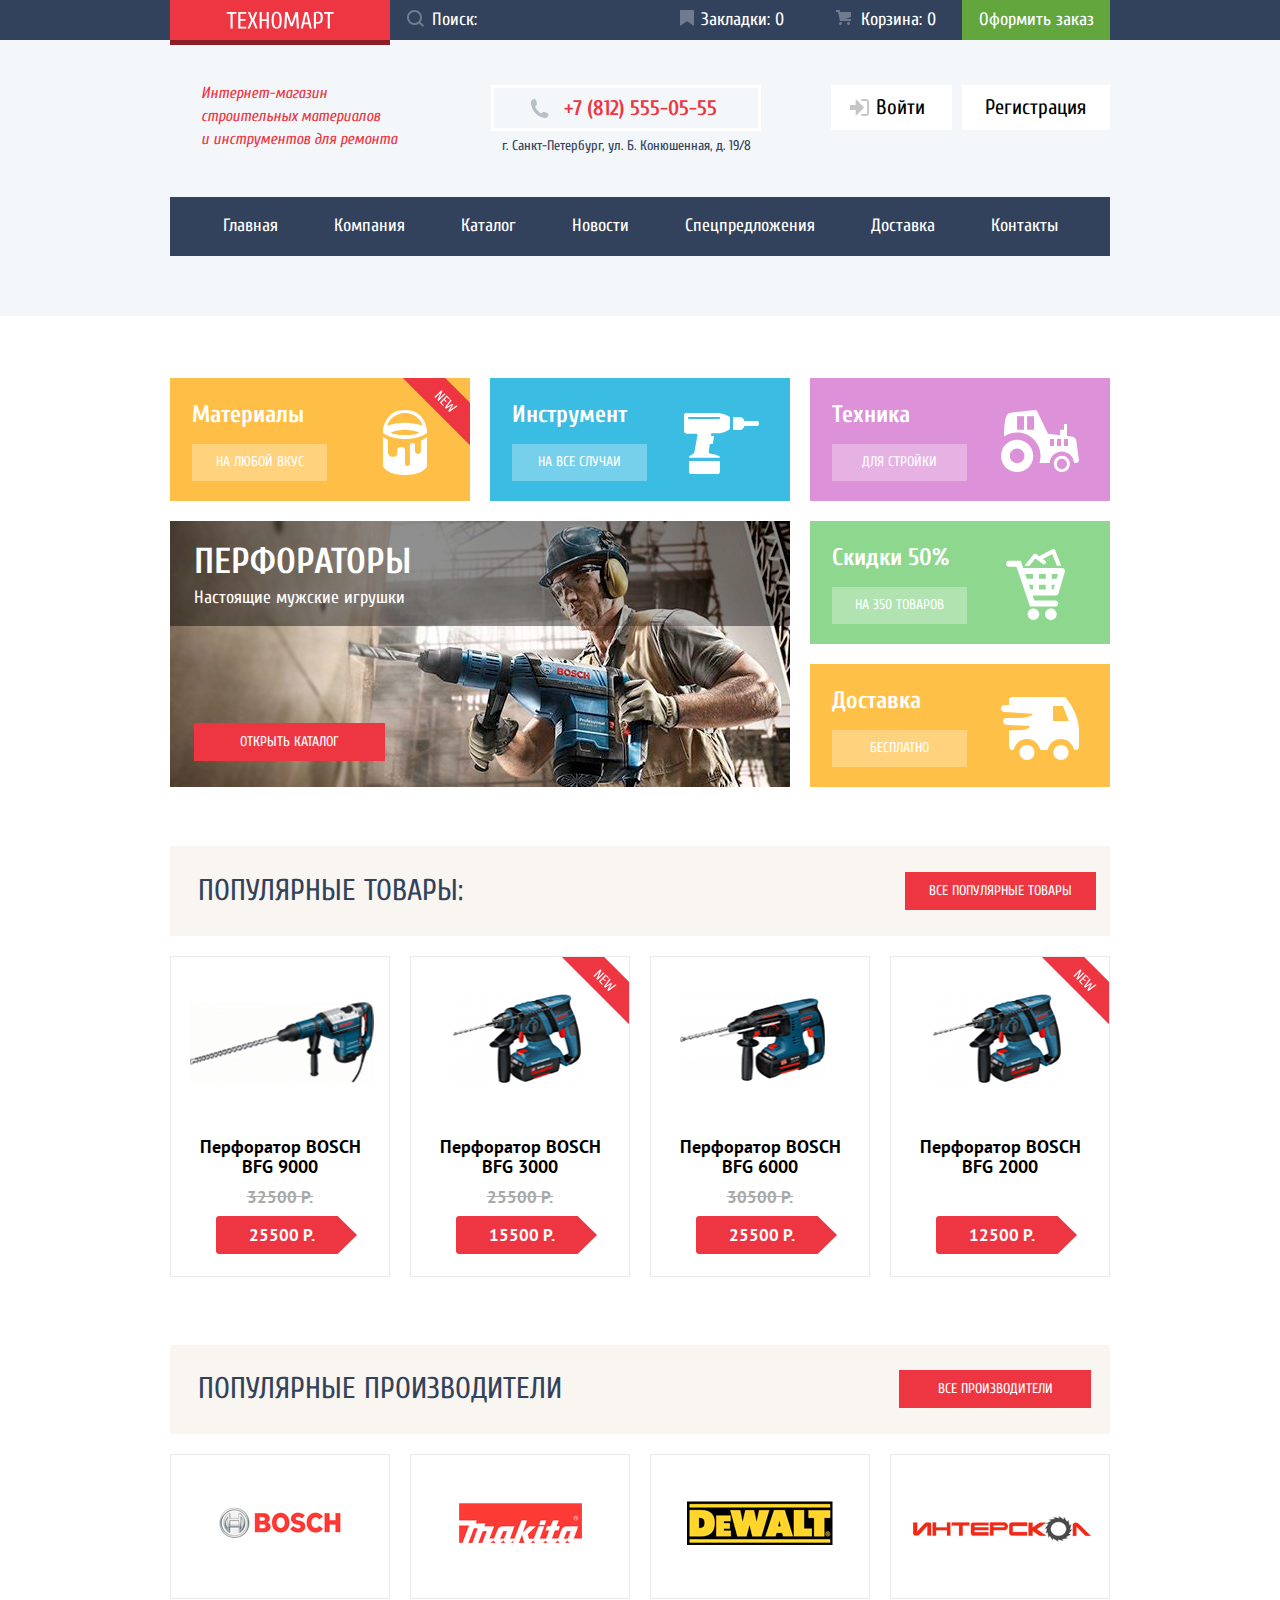
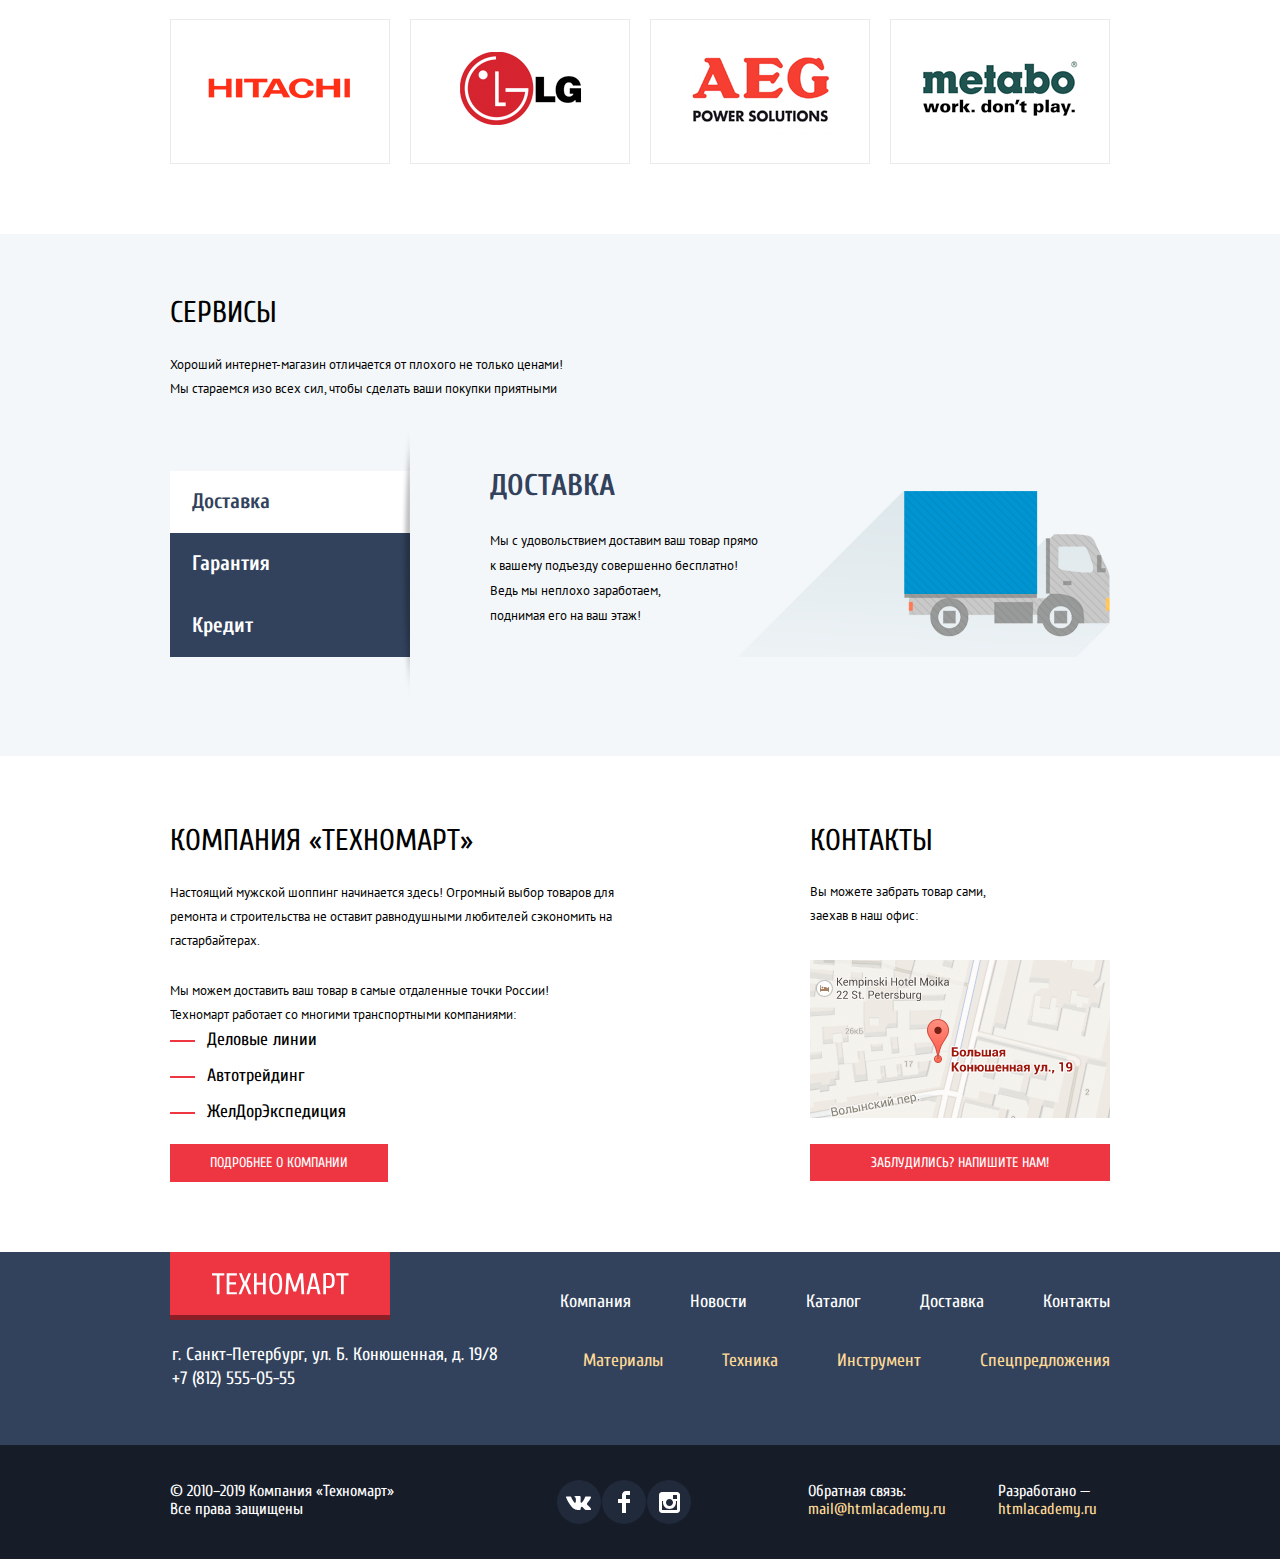
==== commit 7d404c19: "Исправил с учетом правок" ====
--- a/index.html
+++ b/index.html
@@ -122,7 +122,7 @@
       <ul class="popular-list">
         <li class="popular-item catalog-item">
           <a href="blank.html" class="catalog-link">
-            <img src="img/bosh-9000.jpg" alt="Перфоратор BOSCH BFG 9000" width="186" height="164">
+            <img src="img/bosh-9000.jpg" alt="Перфоратор BOSCH BFG 9000" width="144px" height="128px">
             <h3 class="popular-item-title catalog-title">
               Перфоратор BOSCH
               BFG 9000
@@ -133,7 +133,7 @@
         </li>
         <li class="popular-item popular-item-new catalog-item">
           <a href="blank.html" class="catalog-link">
-            <img src="img/bosh-2000-3000.jpg" alt="Перфоратор BOSCH BFG 3000" width="186" height="164">
+            <img src="img/bosh-2000-3000.jpg" alt="Перфоратор BOSCH BFG 3000" width="144px" height="128px">
             <h3 class="popular-item-title catalog-title">
               Перфоратор BOSCH
               BFG 3000
@@ -144,7 +144,7 @@
         </li>
         <li class="popular-item catalog-item">
           <a href="blank.html" class="catalog-link">
-            <img src="img/bosh-6000.jpg" alt="Перфоратор BOSCH BFG 6000" width="186" height="164">
+            <img src="img/bosh-6000.jpg" alt="Перфоратор BOSCH BFG 6000" width="144px" height="128px">
             <h3 class="popular-item-title catalog-title">
               Перфоратор BOSCH
               BFG 6000
@@ -155,7 +155,7 @@
         </li>
         <li class="popular-item popular-item-new catalog-item">
           <a href="blank.html" class="catalog-link">
-            <img src="img/bosh-2000-3000.jpg" alt="Перфоратор BOSCH BFG 2000" width="186" height="164">
+            <img src="img/bosh-2000-3000.jpg" alt="Перфоратор BOSCH BFG 2000" width="144px" height="128px">
             <h3 class="popular-item-title catalog-title">
               Перфоратор BOSCH
               BFG 2000
--- a/css/styles.css
+++ b/css/styles.css
@@ -31,6 +31,8 @@
   --grey-border: #EAEAEA;
   --icon-background: #3D546F;
   --popup-background: #F1F1F1;
+  --scale-background: #D7DCDE;
+  --bar-background: #00CA74;
 }
 
 /* Global
@@ -137,7 +139,6 @@
   color: var(--white);
   background-color: transparent;
   border: none;
-  /* padding: 7px 20px 10px 42px; */
   padding: 5px 5px 5px 42px;
   width: 100%;
 }
@@ -173,6 +174,24 @@
 
   background-color: var(--red);
   box-shadow: 0 5px 0 0 var(--dark-red-shadow);
+}
+
+.header-logo-link:active {
+  background-color: var(--dark-red);
+}
+
+.input-search-form:hover .header-search-icon {
+  opacity: 1;
+}
+
+.input-search:focus + .header-search-icon{
+  opacity: 1;
+  fill: var(--red);
+}
+
+.header-panel input:focus {
+  color: var(--black);
+  background-color: var(--white);
 }
 
 .header-button {
@@ -182,8 +201,10 @@
   padding: 8px 26px;
 
   display: flex;
-  /* justify-content: center;
-  align-items: center; */
+}
+
+.header-button:active {
+  background-color: var(--dark-blue);
 }
 
 
@@ -195,6 +216,11 @@
 
 }
 
+.button-green:hover {
+  background-color: var(--green-success);
+}
+
+
 .button-bookmark{
   margin-left: auto;
 }
@@ -210,6 +236,10 @@
   margin-top: 2px;
 }
 
+.button-bookmark:hover::before{
+  opacity: 1;
+}
+
 .button-basket::before {
   content: "";
   background-image: url(../img/icon-cart.svg);
@@ -220,6 +250,12 @@
   margin-right: 10px;
   margin-top: 2px;
 }
+
+.button-basket-main:hover::before,
+.button-basket:hover::before {
+  opacity: 1;
+}
+
 
 .header-middle {
   display: flex;
@@ -242,9 +278,6 @@
 
 .header-middle-wrapper {
   margin-right: 20px;
-  /* display: flex;
-  flex-direction: column;
-  justify-content: center; */
   margin-top: 5px;
 }
 
@@ -259,7 +292,6 @@
   display: flex;
   justify-content: center;
   align-items: center;
-  /* padding: 0px 5px 0px 15px; */
   padding: 5px 10px 5px 5px;
   margin-bottom: 3px;
 
@@ -319,6 +351,15 @@
 
 }
 
+.user-nav-link:hover {
+  color: var(--red);
+
+}
+
+.user-nav-link:active {
+  color: var(--grey);
+}
+
 .user-nav-login {
   display: flex;
   align-items: center;
@@ -329,54 +370,6 @@
 .user-nav-login-icon {
   fill: var(--grey);
   margin-right: 6px;
-}
-
-/* Header-effects */
-
-.header-logo-link:active {
-  background-color: var(--dark-red);
-
-}
-
-.input-search-form:hover .header-search-icon {
-  opacity: 1;
-}
-
-.input-search:focus + .header-search-icon{
-  opacity: 1;
-  fill: var(--red);
-}
-
-.header-panel input:focus {
-  color: var(--black);
-  background-color: var(--white);
-}
-
-
-.header-button:active {
-  background-color: var(--dark-blue);
-}
-
-.button-bookmark:hover::before{
-  opacity: 1;
-}
-
-.button-basket-main:hover::before,
-.button-basket:hover::before {
-  opacity: 1;
-}
-
-.button-green:hover {
-  background-color: var(--green-success);
-}
-
-.user-nav-link:hover {
-  color: var(--red);
-
-}
-
-.user-nav-link:active {
-  color: var(--grey);
 }
 
 .user-nav-login:hover .user-nav-login-icon {
@@ -409,16 +402,14 @@
   margin: 0 auto;
 }
 
-/* Nav-effects */
-
 .nav-link:hover {
- background-color: var(--dark-blue);
-}
+  background-color: var(--dark-blue);
+ }
 
 .nav-link:active {
   background-color: var(--dark-blue);
   opacity: 0.5;
- }
+}
 
 /* promo
 ===================== */
@@ -428,7 +419,6 @@
   grid-template-columns: 1fr 1fr 1fr;
   grid-template-rows: 1fr 1fr 1fr;
 }
-
 
 .promo-section {
   margin-bottom: 59px;
@@ -570,10 +560,8 @@
 ========================= */
 
 .popular {
-  margin-bottom: 70px;
-}
-
-
+  margin-bottom: 50px;
+}
 
 .popular-wrapper {
   background-color: var(--yellow-background);
@@ -606,14 +594,20 @@
   justify-content: space-between;
 }
 
+/* И всё-таки похоже намудрил я с карточкой товара */
+
 .popular-item {
-  display: flex;
-  /* align-items: center; */
-  /* justify-content: center; */
-  border: 1px solid #EAEAEA;
+  font-size: 17px;
+  line-height: 18px;
+  border: 1px solid var(--grey-border);
+
   width: 220px;
-  height: 318px;
-  margin-right: 10px;
+  min-height: 312px;
+
+  margin-right: 20px;
+  margin-bottom: 18px;
+  position: relative;
+
 }
 
 .popular-item:last-of-type {
@@ -628,41 +622,54 @@
   position: relative;
 }
 
+.popular-item a {
+  display: flex;
+  flex-direction: column;
+  align-items: center;
+  justify-content: space-between;
+  width: 100%;
+  height: 100%;
+
+  padding-bottom: 22px;
+}
+
 .popular-item img {
   display: block;
-  margin: 0 auto;
-
-  margin-top: 39px;
-  margin-bottom: 44px;
+  width: 186px;
+  height: 95px;
 
   display: block;
+   margin: 36px 0 49px 6px;
 }
 
 .popular-item-title {
-  font-family: PT Sans;
+  font-family: "PT Sans", Arial, sans-serif;
   font-weight: 700;
   font-size: 18px;
   line-height: 20px;
   color: var(--black);
 
-  margin: 0 20px 8px 24px;
   text-align: center;
-
+  margin-bottom: auto;
+
+  padding: 0 20px 0 20px;
+  margin: 0;
 }
 
 .popular-item s {
+  font-family: "PT Sans", Arial, sans-serif;
   font-weight: 700;
   font-size: 17px;
   line-height: 18px;
   color: var(--grey-del);
-
-  display: block;
-  margin-bottom: 13px;
   text-align: center;
+
+  margin-top: auto;
+
 }
 
 .popular-item span {
-  font-family: PT Sans;
+  /* font-family: "PT Sans", Arial, sans-serif;
   font-weight: 700;
   font-size: 17px;
   line-height: 38px;
@@ -675,7 +682,29 @@
   height: 38px;
 
   margin-left: 44px;
+  margin-bottom: 20px;
   padding-left: 33px;
+
+  margin-top: auto; */
+
+
+  font-family: "PT Sans", Arial, sans-serif;
+  font-weight: 700;
+  font-size: 17px;
+  line-height: 38px;
+
+  color: var(--white);
+  background-image: url(../img/button-price.svg);
+
+
+  width: 141px;
+  height: 38px;
+
+  margin-left: 12px;
+  /* margin-bottom: 20px; */
+  padding-left: 33px;
+
+  margin-top: auto;
 }
 
 /* Manufacturer
@@ -752,7 +781,7 @@
 }
 
 .services-text {
-  font-family: PT Sans;
+  font-family: "PT Sans", Arial, sans-serif;
   font-size: 13px;
 
   margin: 0;
@@ -825,7 +854,7 @@
 }
 
 .services-description p {
-  font-family: PT Sans;
+  font-family: "PT Sans", Arial, sans-serif;
   font-size: 13px;
   line-height: 25px;
   /* В макете указанно 24px,по пп надо ставить 25px.
@@ -968,6 +997,9 @@
 /*Catalog-page header
 =================== */
 
+.header-catalog {
+  margin-bottom: 21px;
+}
 
 .button-basket-active {
   font-size: 18px;
@@ -985,6 +1017,7 @@
  margin-top: 5px;
  margin-left: auto;
 
+ min-height: 73px;
 }
 
 .user-name {
@@ -1029,10 +1062,27 @@
   color: var(--blue);
 }
 
+.user-profile-link:hover {
+  color: var(--red);
+}
 
 .user-profile-link-orders {
   margin-right: 31px;
   position: relative;
+}
+
+.user-name:active,
+.user-profile-link:active {
+  color: var(--grey);
+}
+
+.user-name:hover .user-name-icon,
+.user-name:hover .user-name-exit-icon {
+  fill: var(--icon-background);
+}
+
+.user-name-exit:hover .user-profile {
+  fill: var(--icon-background);
 }
 
 .user-profile-link-orders::after {
@@ -1049,42 +1099,26 @@
 
 }
 
-/*Catalog-page header-effects
-============================= */
-
-.user-profile-link:hover {
-  color: var(--red);
-}
-
-.user-name:active,
-.user-profile-link:active {
-  color: var(--grey);
-}
-
-
-.user-name:hover .user-name-icon,
-.user-name:hover .user-name-exit-icon {
-  fill: var(--icon-background);
-}
-
-.user-name-exit:hover .user-profile {
-  fill: var(--icon-background);
-
-}
-
 /* Bread crumbs
 =========================== */
 
 .bread-crumbs-list {
   list-style: none;
+  margin: 0;
+  padding: 0;
+
   display: flex;
   align-items: center;
+
+  margin-bottom: 17px;
 }
 
 .bread-crumbs-list-item,
 .bread-crumbs-list-item a {
+  font-family: "PT Sans", Arial, sans-serif;
   font-size: 13px;
   line-height: 18px;
+  text-transform: uppercase;
   color: var(--black);
 }
 
@@ -1100,7 +1134,7 @@
   position: absolute;
   width: 7px;
   height: 10px;
-  left: -18px;
+  left: -25px;
   top: 3px;
 
 }
@@ -1108,8 +1142,10 @@
 /* main-title */
 
 .main-title {
+
+
   background-color: var(--white-background);
-  padding: 10px 0 10px 30px;
+  padding: 9px 0 9px 30px;
   margin-bottom: 20px;
   /* margin: 0; */
 }
@@ -1122,52 +1158,271 @@
 }
 
 
+/* range-filter
+=================== */
+
+
+.range-filters {
+  width: 220px;
+}
+
+.range-controls {
+  background-color: var(--beige);
+  height: 80px;
+  margin-bottom: 9px;
+
+  width: 220px;
+}
+
+.scale {
+  width: 180px;
+  height: 2px;
+  background-color: var(--scale-background);
+  position: relative;
+  top: 41px;
+  left: 20px;
+}
+
+.bar {
+  height: 2px;
+  width: 80%;
+  background-color: var(--bar-background);
+}
+
+.toggle {
+  display: block;
+  width: 4px;
+  height: 4px;
+  position: absolute;
+  top: -10px;
+
+  border: 8px solid var(--white);
+  border-radius: 50%;
+  padding: 2px;
+
+  box-shadow: 0px 2px 1px var(--slider-background);
+}
+
+.toggle-min {
+  left: -5px;
+}
+
+.toggle-max {
+  left: 140px;
+}
+
+.input-wrapper {
+  display: flex;
+  justify-content: space-between;
+
+  padding-bottom: 25px;
+  margin-bottom: 16px;
+  border-bottom: 1px solid var(--grey-opacity);
+}
+
+.input-wrapper input {
+  width: 95px;
+  height: 38px;
+  text-align: center;
+  background-color: var(--beige);
+  border: none;
+}
+
+.input-wrapper input[type='number'] {
+  -moz-appearance:textfield;
+}
+
+.input-wrapper input::-webkit-outer-spin-button,
+.input-wrapper input::-webkit-inner-spin-button {
+  -webkit-appearance: none;
+}
+
 /* Filters
 =================== */
 
 .filters {
   margin: 0;
   padding: 0;
-  /* margin-right: auto; */
 
   width: 220px;
-  height: 720px;
 
   display: flex;
   flex-direction: column;
 }
 
+.filters-form {
+  margin-right: auto;
+}
+
 .filters h2 {
+  margin: 0;
+
   font-weight: normal;
   font-family: "PT Sans",Arial,sans-serif;
   font-size: 13px;
   line-height: 18px;
   text-transform: uppercase;
-}
-
-.filter-list{
+  background-color: var(--beige);
+
+  padding: 10px 151px 10px 18px;
+  margin-bottom: 13px;
+}
+
+
+.filters-form fieldset {
+  border: none;
+  padding: 0;
+  margin: 0;
+}
+
+.filters-form legend {
+  font-family: "PT Sans", Arial, sans-serif;
+  font-weight: 700;
+  font-size: 17px;
+  line-height: 30px;
+  text-transform: uppercase;
+
+  margin-bottom: 10px;
+}
+
+.filters-checkbox legend{
+  margin-bottom: 17px;
+}
+
+.filter-list-checkbox{
   list-style: none;
+  margin: 0;
+  padding: 0;
+
+  padding-bottom: 10px;
+  margin-bottom: 15px;
+  border-bottom: 1px solid var(--grey-opacity);
 }
 
 .filter-item {
+  margin-bottom: 15px;
+  margin-left: 30px;
+}
+
+.filter-item label {
+  font-family: "PT Sans", Arial, sans-serif;
+  font-size: 15px;
+  line-height: 19px;
+  text-transform: uppercase;
+  color: var(--black);
+
+  position: relative;
+  padding-left: 6px;
+}
+
+.filter-item input {
   font-family: "PT Sans",Arial,sans-serif;
   font-size: 15px;
   line-height: 19px;
+
+  position: absolute;
+  -webkit-appearance: none;
+  -moz-appearance: none;
+  appearance: none;
+}
+
+.filter-item-checkbox {
+  width: 27px;
+  height: 23px;
+
+  position: absolute;
+  top: -2px;
+  left: -30px;
+
+  background-image: url(../img/icon-checkbox-off.svg);
+  background-repeat: no-repeat;
+  /* тут прозрачность не по макету,но т.к. для ховера нужно
+  какое-то состояние,то сделал так */
+  opacity: 0.7;
+}
+
+/* С изменяющимся опасити конечно такое себе,но формально
+требование по разным состояниям я выполнил) или итоговую проверку
+я так не пройду? */
+
+.checkbox-input:checked + .filter-item-checkbox {
+  background-image: url(../img/icon-checkbox-on.svg);
+}
+
+.checkbox-input:hover + .filter-item-checkbox {
+  opacity: 0.8;
+}
+
+.checkbox-input:focus + .filter-item-checkbox {
+  opacity: 0.9;
+}
+
+.checkbox-input:active + .filter-item-checkbox {
+  opacity: 1;
+}
+
+.checkbox-input:disabled + .filter-item-checkbox,
+.checkbox-input:checked:disabled + .filter-item-checkbox {
+  opacity: 0.3;
+}
+
+.filters-radio legend {
+  margin-bottom: 25px;
+}
+
+.filter-list-radio {
+  list-style: none;
+  margin: 0;
+  padding: 0;
+
+  margin-bottom: 36px;
+}
+
+.filter-item-radio {
+  width: 25px;
+  height: 25px;
+
+  position: absolute;
+  top: -3px;
+  left: -30px;
+
+  background-image: url(../img/icon-radio-off.svg);
+  background-repeat: no-repeat;
+  opacity: 0.7;
+}
+
+.radio-input:checked + .filter-item-radio {
+  background-image: url(../img/icon-radio-on.svg);
+}
+
+.radio-input:hover + .filter-item-radio {
+  opacity: 0.8;
+}
+
+.radio-input:focus + .filter-item-radio {
+  opacity: 0.9;
+}
+
+.radio-input:active + .filter-item-radio {
+  opacity: 1;
+}
+
+.radio-input:disabled + .filter-item-radio,
+.radio-input:checked:disabled + .filter-item-radio{
+  opacity: 0.3;
 }
 
 .button-submit {
+  font-family: "PT Sans", Arial, sans-serif;
   font-size: 13px;
-  line-height: 18px;
-}
-
-input[type='number'] {
-    -moz-appearance:textfield;
-}
-
-input::-webkit-outer-spin-button,
-input::-webkit-inner-spin-button {
-    -webkit-appearance: none;
-}
+  line-height: 19px;
+  text-transform: uppercase;
+
+  padding: 9px 78px;
+  border: 1px solid var(--grey);
+  background-color: transparent;
+}
+
 
 /* Sorting
 ====================== */
@@ -1181,16 +1436,20 @@
   font-size: 13px;
   line-height: 18px;
   text-transform: uppercase;
-  background-color: var(--yellow-background);
+  background-color: var(--beige);
 
   display: flex;
   margin-bottom: 28px;
 }
 
 .sorting h3 {
+  margin: 0;
+  padding: 10px 0 10px 0;
+
   font-weight: normal;
   font-size: 13px;
   margin-right: auto;
+  margin-left: 19px;
 }
 
 .sorting-list {
@@ -1203,7 +1462,7 @@
 }
 
 .sorting-item:first-child {
-  margin-right: 70px;
+  margin-right: 72px;
 }
 
 .sorting-item:nth-child(2) {
@@ -1219,9 +1478,27 @@
   margin-right: 21px;
 }
 
+.button-up .sorting-button-up-img:hover,
+.button-up .sorting-button-up-img:focus {
+  fill: var(--black);
+}
+
+.button-up .sorting-button-up-img:active {
+  fill: var(--red);
+}
+
 .sorting-button-down-img{
   fill: var(--grey);
   margin-right: 14px;
+}
+
+.button-down:hover,
+.button-down:focus {
+  fill: var(--black);
+}
+
+.button-down .sorting-button-down-img:active {
+  fill: var(--red);
 }
 
 .sotring-link:not(.sotring-link-active) {
@@ -1234,8 +1511,6 @@
   color: var(--red);
 }
 
-/* Sorting-effects
-====================== */
 .sotring-link:not(.sotring-link-active):hover {
   opacity: 1;
 }
@@ -1244,25 +1519,6 @@
   color: var(--red-basic);
 }
 
-.button-up .sorting-button-up-img:hover,
-.button-up .sorting-button-up-img:focus {
-  fill: var(--black);
-}
-
-/* Фокус с клавиатуры почему-то не срабатывает */
-.button-down:hover,
-.button-down:focus {
-  fill: var(--black);
-}
-
-.button-up .sorting-button-up-img:active {
-  fill: var(--red);
-}
-
-.button-down .sorting-button-down-img:active {
-  fill: var(--red);
-}
-
 /* Products
 ====================== */
 
@@ -1276,12 +1532,625 @@
   margin: 0;
   padding: 0;
   width: 700px;
+  margin-bottom: 23px;
 
   display: flex;
   flex-wrap: wrap;
-
-}
-
+}
+
+.products-item{
+  font-size: 17px;
+  line-height: 18px;
+  border: 1px solid var(--grey-border);
+
+  width: 220px;
+  min-height: 318px;
+  /* display: flex;
+
+  flex-direction: column;
+  align-content: space-between;
+  justify-content: space-between; */
+  margin-right: 20px;
+  margin-bottom: 20px;
+  position: relative;
+}
+
+.products-item a{
+  display: flex;
+  flex-direction: column;
+  align-items: center;
+  justify-content: space-between;
+  width: 100%;
+  height: 100%;
+
+  padding-bottom: 22px;
+}
+
+
+.products-item:nth-child(3n) {
+  margin-right: 0px;
+}
+
+.products-item-new::after,
+.popular-item-new::after {
+  content: "";
+  width: 70px;
+  height: 70px;
+  background-image: url(../img/new.svg);
+  position: absolute;
+  z-index: 1;
+  top: 0;
+  right: 0px;
+}
+
+.products-item img {
+  display: block;
+
+  margin: 35px 0 45px 7px;
+}
+
+.products-item h3 {
+  font-family: "PT Sans", Arial, sans-serif;
+  font-weight: 700;
+  font-size: 18px;
+  line-height: 20px;
+  color: var(--black);
+
+  text-align: center;
+  margin-bottom: auto;
+
+  padding: 0 20px 0 20px;
+  margin: 0;
+}
+
+
+.products-item s {
+  font-family: "PT Sans", Arial, sans-serif;
+  font-weight: 700;
+  font-size: 17px;
+  line-height: 18px;
+  color: var(--grey-del);
+  text-align: center;
+
+  margin-top: auto;
+}
+
+.products-item span {
+
+  font-family: "PT Sans", Arial, sans-serif;
+  font-weight: 700;
+  font-size: 17px;
+  line-height: 38px;
+
+  color: var(--white);
+  background-image: url(../img/button-price.svg);
+
+
+  width: 141px;
+  height: 38px;
+
+  margin-left: 12px;
+  /* margin-bottom: 20px; */
+  padding-left: 33px;
+
+  margin-top: auto;
+}
+
+/* Site-nav
+==================== */
+.site-nav-list {
+  margin: 0;
+  padding: 0;
+  list-style: none;
+
+  display: flex;
+  align-items: center;
+
+  margin-bottom: 58px;
+}
+
+.site-nav-item:active{
+  border: 1px solid var(--red);
+}
+
+.site-nav-item a{
+  font-family: "PT Sans",Arial,sans-serif;
+  font-size: 13px;
+  line-height: 18px;
+  color: var(--black);
+  border:1px solid var(--grey);
+  border-radius: 2px;
+
+  padding: 10px 15px;
+  margin-right: 9px;
+  display: block;
+
+}
+
+.site-nav-item-active a{
+  color: var(--white);
+  border:1px solid var(--red);
+  border-radius: 2px;
+  background-color: var(--red);
+
+}
+
+.site-nav-item-button a{
+  font-family: "PT Sans", Arial, sans-serif;
+  font-size: 13px;
+  line-height: 18px;
+  text-transform: uppercase;
+
+  display: flex;
+  justify-content: center;
+  align-items: center;
+  min-width: 140px;
+  min-height: 38px;
+  padding: 0;
+}
+
+/* Perforator-description
+==================== */
+
+.perforator-description {
+  background-color: var(--white-background);
+
+  padding: 64px 0 68px;
+}
+
+.perforator-description-title {
+  color: var(--black);
+  margin: 0;
+  padding: 0;
+
+  margin-bottom: 25px;
+}
+
+.perforator-description p {
+  margin: 0;
+
+  font-family: "PT Sans", Arial, sans-serif;
+  font-size: 13px;
+}
+
+/* Footer
+==================== */
+.footer {
+  background-color: var(--blue);
+  position: relative;
+}
+
+.footer-top {
+  display: flex;
+  justify-content: space-between;
+}
+
+.footer-logo-link {
+  display: flex;
+  justify-content: center;
+  align-items: center;
+  width: 220px;
+  height: 63px;
+
+  background-color: var(--red);
+  box-shadow: 0 5px 0 0 var(--dark-red-shadow);
+}
+
+.footer-address {
+  font-style: normal;
+  color: var(--white);
+  margin-top: 12px;
+  margin-left: 2px;
+
+}
+
+.footer-list {
+  list-style: none;
+
+  margin: 0;
+  padding: 0;
+  display: flex;
+  align-items: center;
+  justify-content: flex-end;
+}
+
+.footer-list-top {
+  margin-top: 21px;
+}
+
+.list-top-item a,
+.list-bottom-item a {
+  list-style: none;
+  display: block;
+  margin: 17px 59px;
+}
+
+.list-top-item a:last-child,
+.list-bottom-item a:last-child {
+  margin-right: 0px;
+  padding-right: 0px;
+}
+
+.footer-middle {
+  display: flex;
+  justify-content: space-between;
+  padding-bottom: 54px
+}
+
+.list-top-item a {
+  color: var(--white);
+}
+
+.list-bottom-item a {
+  color: var(--yellow)
+}
+
+.list-top-item a:hover,
+.list-bottom-item a:hover {
+  text-decoration: underline;
+}
+
+.list-top-item a:active,
+.list-bottom-item a:active {
+  opacity: 0.5;
+}
+
+.footer-contacts {
+  background-color: var(--dark-blue);
+
+  padding: 35px 0;
+}
+
+.footer-contacts .container {
+  display: flex;
+  justify-content: space-between;
+}
+
+.footer-copyright {
+  font-size: 16px;
+  line-height: 18px;
+  color: var(--white);
+
+  margin: 0;
+  margin-top: 2px;
+}
+
+.social-list {
+  list-style: none;
+  margin: 0;
+  padding: 0;
+
+  display: flex;
+  margin-left: 162px;
+
+}
+
+.social-item-icon {
+  fill: var(--social-background)
+}
+
+.social-item-icon:hover {
+  fill: var(--red)
+}
+
+.socal-link {
+  display: block;
+  width: 44px;
+  height: 44px;
+  margin-right: 1px;
+
+  background-repeat: no-repeat;
+  background-position: center center;
+  background-color: var(--social-background);
+  border-radius: 50%;
+}
+
+.socal-link:hover,
+.socal-link:active {
+  background-color: var(--red);
+}
+
+.socal-link-vk {
+  background-image: url(../img/icon-vk.svg);
+}
+
+.socal-link-fb {
+  background-image: url(../img/icon-fb.svg);
+}
+
+.socal-link-insta {
+  background-image: url(../img/icon-insta.svg);
+}
+
+.footer-feedback {
+  font-size: 16px;
+  line-height: 18px;
+  color: var(--white);
+
+  margin: 0;
+  margin-right: 51px;
+  margin-left: 115px;
+  margin-top: 2px;
+}
+
+.footer-feedback a {
+  color: var(--yellow);
+}
+
+.footer-developer {
+  font-size: 16px;
+  line-height: 18px;
+  color: var(--white);
+
+  margin: 0;
+  margin-right: 13px;
+  margin-top: 2px;
+}
+
+.footer-developer a {
+  color: var(--yellow);
+}
+
+.footer-feedback a:hover,
+.footer-developer a:hover {
+  text-decoration: underline;
+}
+
+.footer-feedback a:active,
+.footer-developer a:active {
+  color: var(--dark-red);
+}
+
+/* Popups */
+
+.map-popup {
+  display: none;
+  width: 944px;
+  height: 450px;
+
+  position: fixed;
+  z-index: 1;
+  left: 50%;
+  top: 50%;
+  margin-left: -472px;
+  margin-top: -225px;
+ }
+
+.basket-popup {
+
+  display: flex;
+  flex-wrap: wrap;
+  justify-content: center;
+  align-content: center;
+
+  width: 620px;
+  height: 282px;
+  position: relative;
+
+  border-top: 7px solid var(--red);
+
+  display: none;
+}
+
+.button-close {
+  appearance: none;
+  border: none;
+
+  background-image: url(../img/icon-close.png);
+  background-size: 20px;
+  background-color: transparent;
+
+  width: 20px;
+  height: 20px;
+  position: absolute;
+  right: 11px;
+  top: 18px;
+
+}
+
+.popup-title {
+
+font-weight: bold;
+font-size: 24px;
+line-height: 30px;
+color: var(--black);
+padding: 73px 0;
+}
+
+.popup-title::before {
+  content: "";
+  background-image: url(../img/icon-mark.png);
+
+  width: 66px;
+  height: 66px;
+  position: absolute;
+  top: 48px;
+  left: 81px;
+
+}
+
+.button-popup {
+  margin-right: 10px;
+  padding: 10px 47px;
+
+}
+
+
+
+.basket-popup-wrapper {
+  display: flex;
+  align-items: center;
+  justify-content: center;
+  width: 100%;
+  height: 112px;
+
+  background-color: var(--popup-background);
+}
+
+.popup-button {
+  appearance: none;
+  border: none;
+
+
+  font-family: inherit;
+  font-size: 14px;
+  line-height: 18px;
+
+  text-transform: uppercase;
+
+  color: var(--black);
+  background-color: var(--white);
+  padding: 10px 31px;
+
+
+}
+
+/* Catalog-item */
+
+/*
+.catalog-item {
+  display: flex;
+  border: 1px solid var(--grey-border);
+  width: 220px;
+  height: 318px;
+  margin-right: 20px;
+}
+
+.popular-item:last-of-type {
+  margin-right: 0;
+}
+
+.popular-item:last-of-type h3 {
+  margin-bottom: 39px;
+}
+
+.popular-item-new {
+  position: relative;
+}
+
+.catalog-item img {
+  display: block;
+  margin: 0 auto;
+
+  margin-top: 39px;
+  margin-bottom: 44px;
+}
+
+.catalog-title {
+  font-family: PT Sans;
+  font-weight: 700;
+  font-size: 18px;
+  line-height: 20px;
+  color: var(--black);
+
+  margin: 0 20px 8px 24px;
+  text-align: center;
+
+}
+
+.catalog-old-price {
+  font-weight: 700;
+  font-size: 17px;
+  line-height: 18px;
+  color: var(--grey-del);
+
+  display: block;
+  margin-bottom: 13px;
+  text-align: center;
+}
+
+.catalog-new-price {
+  font-family: PT Sans;
+  font-weight: 700;
+  font-size: 17px;
+  line-height: 38px;
+
+  color: var(--white);
+  background-image: url(../img/button-price.svg);
+
+  display: block;
+  width: 141px;
+  height: 38px;
+
+  margin-left: 44px;
+  padding-left: 33px;
+}
+ */
+
+/*
+.popular-item {
+  display: flex;
+  border: 1px solid #EAEAEA;
+  width: 220px;
+  height: 318px;
+  margin-right: 10px;
+}
+
+.popular-item:last-of-type {
+  margin-right: 0;
+}
+
+.popular-item:last-of-type h3 {
+  margin-bottom: 39px;
+}
+
+.popular-item-new {
+  position: relative;
+}
+
+.popular-item img {
+  display: block;
+  margin: 0 auto;
+
+  margin-top: 39px;
+  margin-bottom: 44px;
+
+  display: block;
+}
+
+.popular-item-title {
+  font-family: PT Sans;
+  font-weight: 700;
+  font-size: 18px;
+  line-height: 20px;
+  color: var(--black);
+
+  margin: 0 20px 8px 24px;
+  text-align: center;
+
+}
+
+.popular-item s {
+  font-weight: 700;
+  font-size: 17px;
+  line-height: 18px;
+  color: var(--grey-del);
+
+  display: block;
+  margin-bottom: 13px;
+  text-align: center;
+}
+
+.popular-item span {
+  font-family: PT Sans;
+  font-weight: 700;
+  font-size: 17px;
+  line-height: 38px;
+
+  color: var(--white);
+  background-image: url(../img/button-price.svg);
+
+  display: block;
+  width: 141px;
+  height: 38px;
+
+  margin-left: 44px;
+  padding-left: 33px;
+} */
+
+/* ========== */
+
+/*
 .products-item {
   font-size: 17px;
   line-height: 18px;
@@ -1352,427 +2221,4 @@
   margin-bottom: 21px;
   margin-left: 8px;
 
-}
-
-/* Site-nav
-==================== */
-
-.site-nav-item a{
-  font-family: "PT Sans",Arial,sans-serif;
-  font-size: 13px;
-  line-height: 18px;
-  color: var(--black);
-  border:1px solid var(--grey);
-  border-radius: 2px;
-
-  padding: 10px 15px;
-  margin-right: 10px;
-  display: block;
-
-}
-
-.site-nav-item-active a{
-  color: var(--white);
-  border:1px solid var(--red);
-  border-radius: 2px;
-  background-color: var(--red);
-
-}
-
-.site-nav-list {
-  list-style: none;
-  display: flex;
-  align-items: center;
-}
-
-/* Site-nav effects */
-
-.site-nav-item:active{
-  border: 1px solid var(--red);
-}
-
-
-/* Perforator-description
-==================== */
-
-.perforator-description {
-  background-color: var(--white-background);
-
-  padding: 64px 0 68px;
-}
-
-.perforator-description-title {
-  color: var(--black);
-}
-
-.perforator-description p {
-font-size: 13px;
-}
-
-/* Footer
-==================== */
-.footer {
-  background-color: var(--blue);
-  position: relative;
-}
-
-.footer-top {
-  display: flex;
-  justify-content: space-between;
-}
-
-.footer-logo-link {
-  display: flex;
-  justify-content: center;
-  align-items: center;
-  width: 220px;
-  height: 63px;
-
-  background-color: var(--red);
-  box-shadow: 0 5px 0 0 var(--dark-red-shadow);
-}
-
-.footer-address {
-  font-style: normal;
-  color: var(--white);
-  margin-top: 12px;
-  margin-left: 2px;
-
-}
-
-.footer-list {
-  list-style: none;
-
-  margin: 0;
-  padding: 0;
-  display: flex;
-  align-items: center;
-  justify-content: flex-end;
-}
-
-.footer-list-top {
-  margin-top: 21px;
-}
-
-.list-top-item a,
-.list-bottom-item a {
-  list-style: none;
-  display: block;
-  margin: 17px 59px;
-}
-
-.list-top-item a:last-child,
-.list-bottom-item a:last-child {
-  margin-right: 0px;
-  padding-right: 0px;
-}
-
-.footer-middle {
-  display: flex;
-  justify-content: space-between;
-  padding-bottom: 54px
-}
-
-.list-top-item a {
-  color: var(--white);
-}
-
-.list-bottom-item a {
-  color: var(--yellow)
-}
-
-.footer-contacts {
-  background-color: var(--dark-blue);
-
-  padding: 35px 0;
-}
-
-.footer-contacts .container {
-  display: flex;
-  justify-content: space-between;
-}
-
-.footer-copyright {
-  font-size: 16px;
-  line-height: 18px;
-  color: var(--white);
-
-  margin: 0;
-  margin-top: 2px;
-}
-
-.social-list {
-  list-style: none;
-  margin: 0;
-  padding: 0;
-
-  display: flex;
-  margin-left: 162px;
-
-}
-
-.social-item-icon {
-  fill: var(--social-background)
-}
-
-.footer-feedback {
-  font-size: 16px;
-  line-height: 18px;
-  color: var(--white);
-
-  margin: 0;
-  margin-right: 51px;
-  margin-left: 115px;
-  margin-top: 2px;
-}
-
-.footer-feedback a {
-  color: var(--yellow);
-}
-
-.footer-developer {
-  font-size: 16px;
-  line-height: 18px;
-  color: var(--white);
-
-  margin: 0;
-  margin-right: 13px;
-  margin-top: 2px;
-}
-
-.footer-developer a {
-  color: var(--yellow);
-}
-
-/* Footer-effects */
-
-.list-top-item a:hover,
-.list-bottom-item a:hover {
-  text-decoration: underline;
-}
-
-.list-top-item a:active,
-.list-bottom-item a:active {
-  opacity: 0.5;
-}
-
-.footer-feedback a:hover,
-.footer-developer a:hover {
-  text-decoration: underline;
-}
-
-.footer-feedback a:active,
-.footer-developer a:active {
-  color: var(--dark-red);
-}
-
-.social-item-icon:hover {
-  fill: var(--red)
-}
-
-.socal-link {
-  display: block;
-  width: 44px;
-  height: 44px;
-  margin-right: 1px;
-
-  background-repeat: no-repeat;
-  background-position: center center;
-  background-color: var(--social-background);
-  border-radius: 50%;
-}
-
-.socal-link:hover,
-.socal-link:active {
-  background-color: var(--red);
-}
-
-.socal-link-vk {
-  background-image: url(../img/icon-vk.svg);
-}
-
-.socal-link-fb {
-  background-image: url(../img/icon-fb.svg);
-}
-
-.socal-link-insta {
-  background-image: url(../img/icon-insta.svg);
-}
-
-/* Popups */
-
-.map-popup {
-  display: none;
-  width: 944px;
-  height: 450px;
-
-  position: fixed;
-  z-index: 1;
-  left: 50%;
-  top: 50%;
-  margin-left: -472px;
-  margin-top: -225px;
- }
-
-.basket-popup {
-
-  display: flex;
-  flex-wrap: wrap;
-  justify-content: center;
-  align-content: center;
-
-  width: 620px;
-  height: 282px;
-  position: relative;
-
-  border-top: 7px solid var(--red);
-
-  display: none;
-}
-
-.button-close {
-  appearance: none;
-  border: none;
-
-  background-image: url(../img/icon-close.png);
-  background-size: 20px;
-  background-color: transparent;
-
-  width: 20px;
-  height: 20px;
-  position: absolute;
-  right: 11px;
-  top: 18px;
-
-}
-
-.popup-title {
-
-font-weight: bold;
-font-size: 24px;
-line-height: 30px;
-color: var(--black);
-padding: 73px 0;
-}
-
-.popup-title::before {
-  content: "";
-  background-image: url(../img/icon-mark.png);
-
-  width: 66px;
-  height: 66px;
-  position: absolute;
-  top: 48px;
-  left: 81px;
-
-}
-
-.button-popup {
-  margin-right: 10px;
-  padding: 10px 47px;
-
-}
-
-
-
-.basket-popup-wrapper {
-  display: flex;
-  align-items: center;
-  justify-content: center;
-  width: 100%;
-  height: 112px;
-
-  background-color: var(--popup-background);
-}
-
-.popup-button {
-  appearance: none;
-  border: none;
-
-
-  font-family: inherit;
-  font-size: 14px;
-  line-height: 18px;
-
-  text-transform: uppercase;
-
-  color: var(--black);
-  background-color: var(--white);
-  padding: 10px 31px;
-
-
-}
-
-/* Catalog-item */
-
-.popular-item {
-  display: flex;
-  /* align-items: center; */
-  /* justify-content: center; */
-  border: 1px solid #EAEAEA;
-  width: 220px;
-  height: 318px;
-  margin-right: 10px;
-}
-
-.popular-item:last-of-type {
-  margin-right: 0;
-}
-
-.popular-item:last-of-type h3 {
-  margin-bottom: 39px;
-}
-
-.popular-item-new {
-  position: relative;
-}
-
-.popular-item img {
-  display: block;
-  margin: 0 auto;
-
-  margin-top: 39px;
-  margin-bottom: 44px;
-
-  display: block;
-}
-
-.popular-item-title {
-  font-family: PT Sans;
-  font-weight: 700;
-  font-size: 18px;
-  line-height: 20px;
-  color: var(--black);
-
-  margin: 0 20px 8px 24px;
-  text-align: center;
-
-}
-
-.popular-item s {
-  font-weight: 700;
-  font-size: 17px;
-  line-height: 18px;
-  color: var(--grey-del);
-
-  display: block;
-  margin-bottom: 13px;
-  text-align: center;
-}
-
-.popular-item span {
-  font-family: PT Sans;
-  font-weight: 700;
-  font-size: 17px;
-  line-height: 38px;
-
-  color: var(--white);
-  background-image: url(../img/button-price.svg);
-
-  display: block;
-  width: 141px;
-  height: 38px;
-
-  margin-left: 44px;
-  padding-left: 33px;
-}
+} */
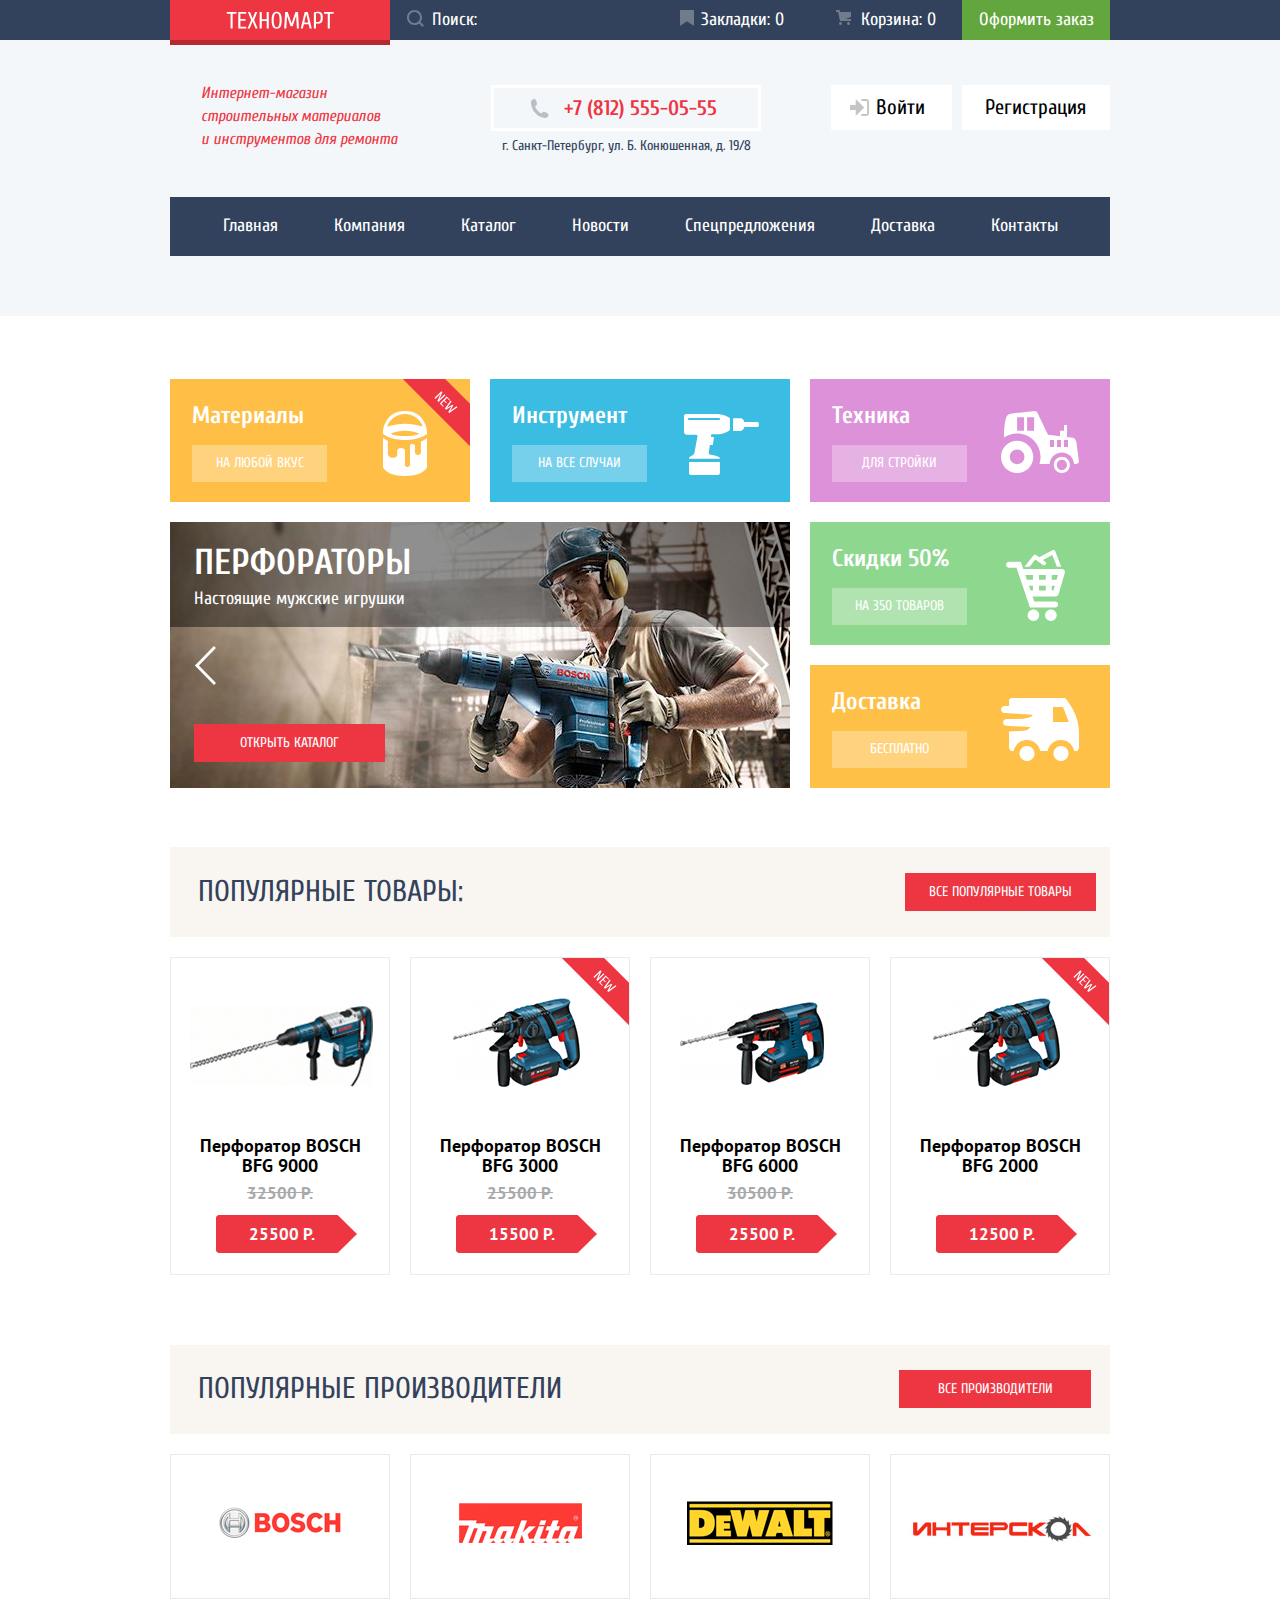
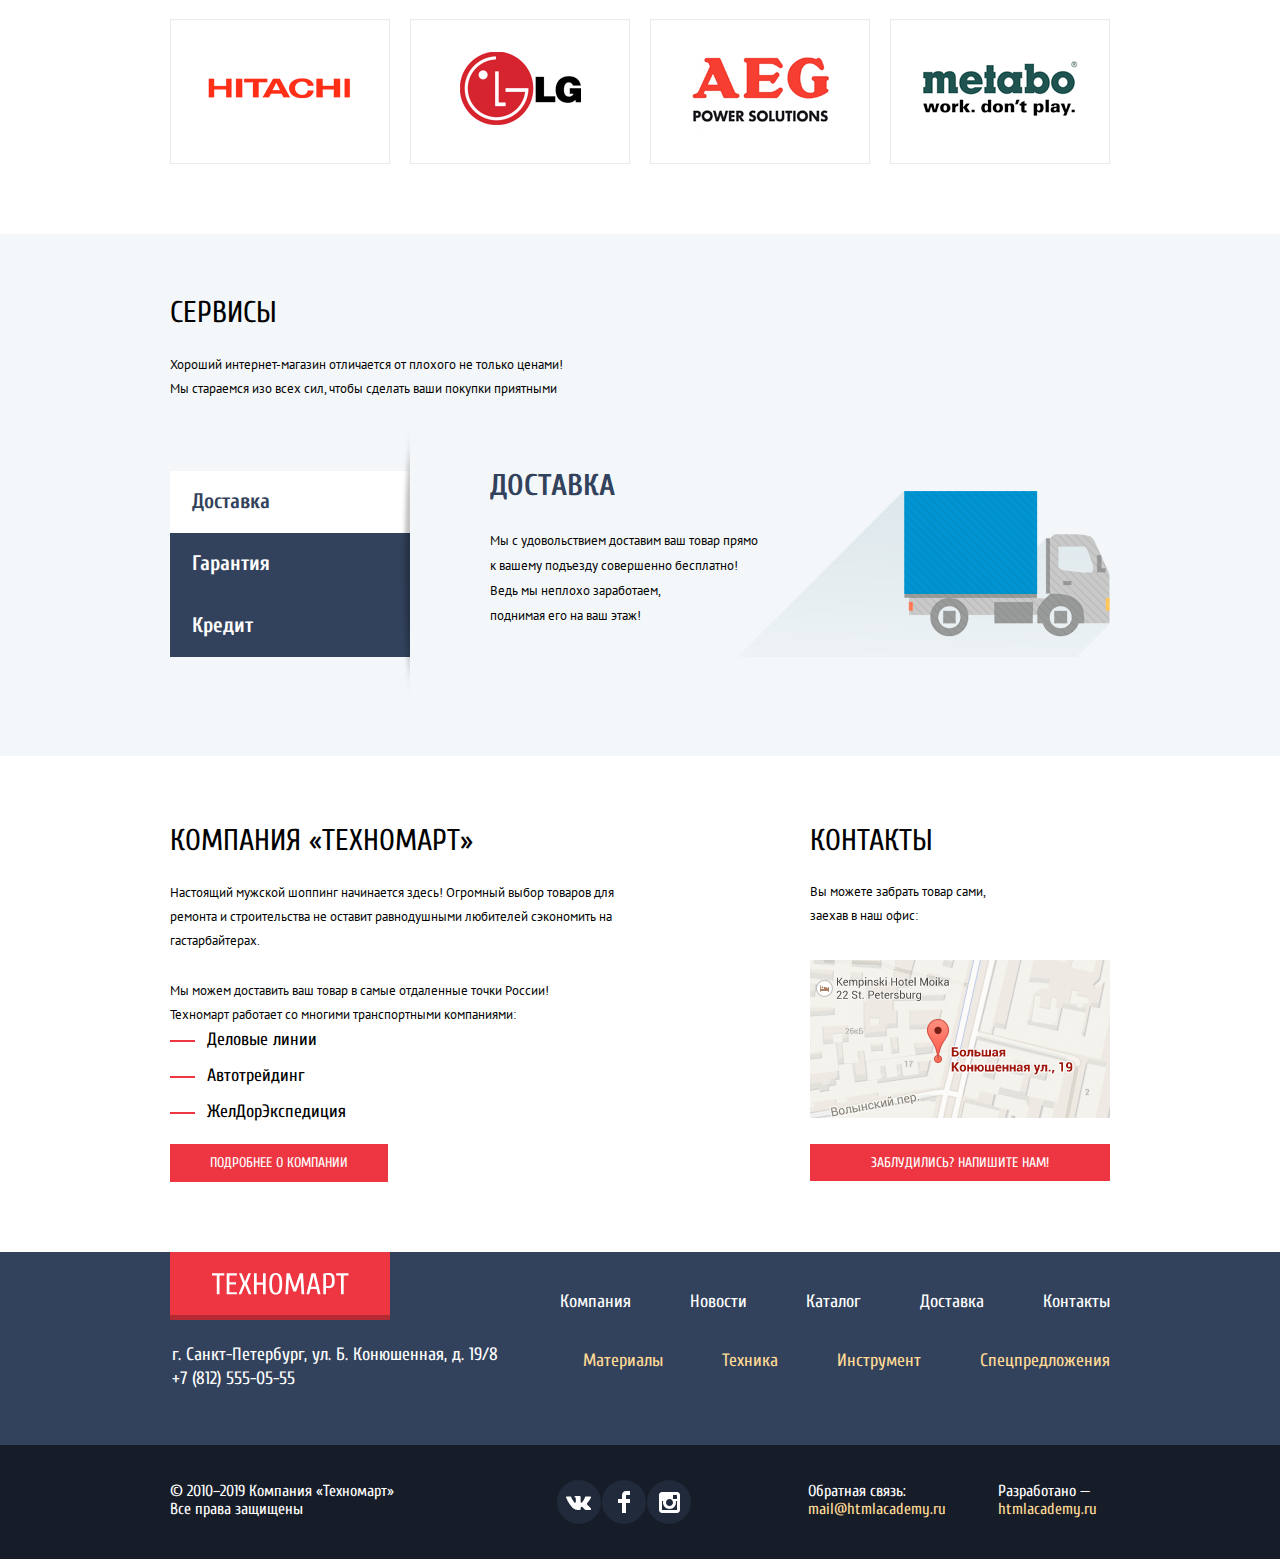
==== commit 5959a06d: "..." ====
--- a/index.html
+++ b/index.html
@@ -121,6 +121,10 @@
       </div>
       <ul class="popular-list">
         <li class="popular-item catalog-item">
+          <div class="hover-block">
+            <a href="blank.html" class="hover-link hover-link-buy">Купить</a>
+            <a href="blank.html" class="hover-link hover-link-bookmarks">В закладки</a>
+          </div>
           <a href="blank.html" class="catalog-link">
             <img src="img/bosh-9000.jpg" alt="Перфоратор BOSCH BFG 9000" width="144px" height="128px">
             <h3 class="popular-item-title catalog-title">
@@ -132,6 +136,10 @@
           </a>
         </li>
         <li class="popular-item popular-item-new catalog-item">
+          <div class="hover-block">
+            <a href="blank.html" class="hover-link hover-link-buy">Купить</a>
+            <a href="blank.html" class="hover-link hover-link-bookmarks">В закладки</a>
+          </div>
           <a href="blank.html" class="catalog-link">
             <img src="img/bosh-2000-3000.jpg" alt="Перфоратор BOSCH BFG 3000" width="144px" height="128px">
             <h3 class="popular-item-title catalog-title">
@@ -143,6 +151,10 @@
           </a>
         </li>
         <li class="popular-item catalog-item">
+          <div class="hover-block">
+            <a href="blank.html" class="hover-link hover-link-buy">Купить</a>
+            <a href="blank.html" class="hover-link hover-link-bookmarks">В закладки</a>
+          </div>
           <a href="blank.html" class="catalog-link">
             <img src="img/bosh-6000.jpg" alt="Перфоратор BOSCH BFG 6000" width="144px" height="128px">
             <h3 class="popular-item-title catalog-title">
@@ -154,6 +166,10 @@
           </a>
         </li>
         <li class="popular-item popular-item-new catalog-item">
+          <div class="hover-block">
+            <a href="blank.html" class="hover-link hover-link-buy">Купить</a>
+            <a href="blank.html" class="hover-link hover-link-bookmarks">В закладки</a>
+          </div>
           <a href="blank.html" class="catalog-link">
             <img src="img/bosh-2000-3000.jpg" alt="Перфоратор BOSCH BFG 2000" width="144px" height="128px">
             <h3 class="popular-item-title catalog-title">
--- a/css/styles.css
+++ b/css/styles.css
@@ -8,7 +8,7 @@
   --red-basic: red;
   --red: #EE3643;
   --dark-red: #BA2732;
-  --dark-red-shadow: #8A1F27;
+  --dark-red-shadow: #B52933;
   --blue-special: #3BBCE3;
   --blue: #32425C;
   --dark-blue: #161D29;
@@ -19,7 +19,10 @@
   --basic-green: #63A63E;
   --green-success: #5FBB2D;
   --green-light: #8ED78F;
+  --green-dark: #518534;
   --grey: #C5C5C5;
+  --grey-hover: #B5B5B5;
+  --grey-site-nav: #E5E5E5;
   --grey-opacity:rgba(197, 197, 197, 0.3);
   --grey-del: #A9A9A9;
   --grey-del-opacity: rgba(169, 169, 169, 0.3);
@@ -109,7 +112,7 @@
 /* Header
 ======================= */
 .header {
-  margin-bottom: 62px;
+  margin-bottom: 21px;
   padding-bottom: 60px;
   background-color: var(--white-background);
 }
@@ -413,6 +416,11 @@
 
 /* promo
 ===================== */
+
+.main > .promo-section {
+  margin-top: 63px;
+}
+
 .promo-wrapper {
   display: grid;
   gap: 20px;
@@ -520,6 +528,34 @@
   grid-row: 2/4;
 }
 
+.promo-slider::before {
+  content: url(../img/slider-icon-left.svg);
+  width: 100px;
+  height: 100px;
+  /* background-image: url(../img/slider-icon-left.svg); */
+
+  position: absolute;
+  left: 24px;
+   top: 50%;
+  /*margin-top: -10px;
+  как вариант) */
+  transform: translateY(-10px)
+}
+
+.promo-slider::after {
+  content: url(../img/slider-icon-left.svg);
+  width: 100px;
+  height: 100px;
+  /* background-image: url(../img/slider-icon-left.svg); */
+
+  position: absolute;
+  right: 20px;
+  top: 63px;
+
+  transform: rotate(180deg);
+}
+
+
 .slider-content {
   position: absolute;
   top: 0px;
@@ -560,7 +596,7 @@
 ========================= */
 
 .popular {
-  margin-bottom: 50px;
+  margin-bottom: 70px;
 }
 
 .popular-wrapper {
@@ -594,984 +630,22 @@
   justify-content: space-between;
 }
 
-/* И всё-таки похоже намудрил я с карточкой товара */
-
 .popular-item {
-  font-size: 17px;
-  line-height: 18px;
   border: 1px solid var(--grey-border);
-
   width: 220px;
-  min-height: 312px;
-
+  min-height: 318px;
   margin-right: 20px;
-  margin-bottom: 18px;
+
   position: relative;
 
+  display: flex;
 }
 
 .popular-item:last-of-type {
   margin-right: 0;
 }
 
-.popular-item:last-of-type h3 {
-  margin-bottom: 39px;
-}
-
-.popular-item-new {
-  position: relative;
-}
-
-.popular-item a {
-  display: flex;
-  flex-direction: column;
-  align-items: center;
-  justify-content: space-between;
-  width: 100%;
-  height: 100%;
-
-  padding-bottom: 22px;
-}
-
-.popular-item img {
-  display: block;
-  width: 186px;
-  height: 95px;
-
-  display: block;
-   margin: 36px 0 49px 6px;
-}
-
-.popular-item-title {
-  font-family: "PT Sans", Arial, sans-serif;
-  font-weight: 700;
-  font-size: 18px;
-  line-height: 20px;
-  color: var(--black);
-
-  text-align: center;
-  margin-bottom: auto;
-
-  padding: 0 20px 0 20px;
-  margin: 0;
-}
-
-.popular-item s {
-  font-family: "PT Sans", Arial, sans-serif;
-  font-weight: 700;
-  font-size: 17px;
-  line-height: 18px;
-  color: var(--grey-del);
-  text-align: center;
-
-  margin-top: auto;
-
-}
-
-.popular-item span {
-  /* font-family: "PT Sans", Arial, sans-serif;
-  font-weight: 700;
-  font-size: 17px;
-  line-height: 38px;
-
-  color: var(--white);
-  background-image: url(../img/button-price.svg);
-
-  display: block;
-  width: 141px;
-  height: 38px;
-
-  margin-left: 44px;
-  margin-bottom: 20px;
-  padding-left: 33px;
-
-  margin-top: auto; */
-
-
-  font-family: "PT Sans", Arial, sans-serif;
-  font-weight: 700;
-  font-size: 17px;
-  line-height: 38px;
-
-  color: var(--white);
-  background-image: url(../img/button-price.svg);
-
-
-  width: 141px;
-  height: 38px;
-
-  margin-left: 12px;
-  /* margin-bottom: 20px; */
-  padding-left: 33px;
-
-  margin-top: auto;
-}
-
-/* Manufacturer
- ============================*/
-
-.manufacturer {
-  margin-bottom: 50px;
-}
-
-.manufacturer-wrapper {
-  background-color: var(--yellow-background);
-
-  display: flex;
-  justify-content: space-between;
-  align-items: center;
-  padding-left: 28px;
-  padding-right: 19px;
-  padding-top: 5px;
-  margin-bottom: 20px;
-
-}
-
-.manufacturer-title {
-  margin: 0;
-  padding: 24px 0 30px 0;
-}
-
-.manufacturer-button {
-  margin-top: -7px;
-  padding: 10px 38px 10px 39px;
-
-}
-
-.manufacturer-list {
-  list-style: none;
-  margin: 0;
-  padding: 0;
-
-  display: flex;
-  flex-wrap: wrap;
-}
-
-.manufacturer-item {
-  border: 1px solid var(--grey-border);
-
-  width: 220px;
-  height: 145px;
-  display: flex;
-  justify-content: center;
-  align-items: center;
-  margin-right: 20px;
-  margin-bottom: 20px;
-}
-
-.manufacturer-item:nth-child(4n) {
- margin-right: 0;
-}
-
- /* Servises
- =========================== */
-
-.services {
-  background-color: var(--white-background);
-
-  padding: 64px 131px 99px 130px;
-}
-
-
-.services-title {
-  color: var(--black);
-
-  margin: 0;
-  margin-bottom: 25px;
-}
-
-.services-text {
-  font-family: "PT Sans", Arial, sans-serif;
-  font-size: 13px;
-
-  margin: 0;
-  margin-bottom: 70px;
-}
-
-.services-wrapper {
-  display: flex;
-}
-
-.services-list{
-   list-style: none;
-   margin: 0;
-   padding: 0;
-
-   margin-right: 80px;
-   position: relative;
-}
-
-.services-list::after {
-  content: "";
-  display: block;
-  background-image: url(../img/shadow.png);
-
-  width: 10px;
-  height: 279px;
-
-  position: absolute;
-  top: -49px;
-  right: 0;
-}
-
-.services-item {
-   background-color: var(--blue);
-}
-
-.services-link {
-  font-weight: 700;
-  font-size: 21px;
-  line-height: 30px;
-  color: var(--white);
-  background-color: var(--blue);
-
-  display: block;
-  width: 240px;
-  height: 62px;
-  padding: 15px 130px 12px 22px;
-
-}
-
-.services-link-active {
-  color: var(--blue);
-  background-color: var(--white);
-}
-
-.services-description {
-  background-repeat: no-repeat;
-  background-position: 152px 20px;
-  width: 100%;
-}
-
-.services-description h3{
-  font-size: 30px;
-  line-height: 30px;
-  text-transform: uppercase;
-  color: var(--blue);
-
-  margin: 0;
-  margin-bottom: 27px;
-}
-
-.services-description p {
-  font-family: "PT Sans", Arial, sans-serif;
-  font-size: 13px;
-  line-height: 25px;
-  /* В макете указанно 24px,по пп надо ставить 25px.
-  Однако по одному базовых критериев, line-height должна
-  соответствовать макету.Как быть?)) */
-  color: var(--black);
-
-  margin: 0;
-}
-
-
-.delevery-description {
-  background-image: url(../img/service-deliver.png);
-}
-
-.garanty-description {
-  background-image: url(../img/service-garant.png);
-  background-repeat: no-repeat;
-}
-
-.credit-description {
-  background-image: url(../img/service-credit.png);
-  background-repeat: no-repeat;
-}
-
-
-/* Wrapper */
-
-.about-contacts-wrapper {
-  display: flex;
-  justify-content: space-between;
-  width: 940px;
-  margin: 70px auto 70px;
-
-}
-
-/* About
-============================ */
-
-.about {
-  width: 478px;
-  height: 356px;
-
-  display: flex;
-  flex-direction: column;
-  align-items: flex-start;
-}
-
-.about-title {
-  color: var(--black);
-
-  margin: 0;
-  margin-bottom: 25px;
-}
-
-.about-text {
-  font-family: "PT Sans",Arial,sans-serif;
-  font-size: 13px;
-
-  margin: 0;
-}
-
-.about-text:first-of-type {
-  margin-bottom: 26px;
-}
-
-.about-list {
-  list-style: none;
-
-  margin: 0;
-  padding: 0;
-
-  margin-top: 1px;
-}
-
-.about-item {
-  position: relative;
-
-  padding-left: 37px;
-  margin-bottom: 12px;
-}
-
-.about-item::before {
-  content: "";
-  display: block;
-
-  width: 25px;
-  height: 2px;
-  background-color: var(--red);
-
-  position: absolute;
-  top: 50%;
-  left: 0;
-}
-
-.about-item:last-child {
-  margin-bottom: 20px;
-}
-
-.about-button {
-  padding: 10px 40px;
-}
-
-/* Contacts
-==================== */
-
-.contacts {
-  width: 300px;
-  height: 356px;
-}
-
-.contacts-title {
-  color: var(--black);
-
-  margin: 0;
-  margin-bottom: 24px;
-}
-
-.contacts-text {
-  font-family: "PT Sans",Arial,sans-serif;
-  font-size: 13px;
-
-  margin: 0;
-  margin-bottom: 32px;
-}
-
-.contacts-map {
-  margin-bottom: 25px;
-}
-
-.contacts-button {
-  padding: 10px 61px;
-}
-
-/* Catalog-page
-===================== */
-
-
-
-/*Catalog-page header
-=================== */
-
-.header-catalog {
-  margin-bottom: 21px;
-}
-
-.button-basket-active {
-  font-size: 18px;
-  text-decoration: none;
-  color: var(--white);
-  background-color: var(--red);
-  padding-left: 10px;
-}
-
-.user-profile{
- display: flex;
- justify-content: flex-end;
- flex-wrap: wrap;
- width: 300px;
- margin-top: 5px;
- margin-left: auto;
-
- min-height: 73px;
-}
-
-.user-name {
-  text-decoration: none;
-  font-size: 21px;
-  line-height: 21px;
-  color: var(--black);
-  background-color: var(--white);
-
-
-
-  display: flex;
-  justify-content: flex-end;
-  align-items: center;
-  padding: 12px 10px;
-  margin-bottom: 5px;
-  margin-top: 1px;
-
-  position: relative;
-}
-
-.user-name-icon {
-  fill: var(--grey);
-  margin-right: 22px;
-}
-
-.user-name-exit-icon {
-  fill: var(--grey);
-  margin-top: 3px;
-  margin-right: 6px;
-}
-
-
-.user-profile-list {
-  display: flex;
-  margin-right: 45px;
-}
-
-.user-profile-link {
-  font-size: 16px;
-  line-height: 18px;
-  color: var(--blue);
-}
-
-.user-profile-link:hover {
-  color: var(--red);
-}
-
-.user-profile-link-orders {
-  margin-right: 31px;
-  position: relative;
-}
-
-.user-name:active,
-.user-profile-link:active {
-  color: var(--grey);
-}
-
-.user-name:hover .user-name-icon,
-.user-name:hover .user-name-exit-icon {
-  fill: var(--icon-background);
-}
-
-.user-name-exit:hover .user-profile {
-  fill: var(--icon-background);
-}
-
-.user-profile-link-orders::after {
-  content: "";
-  position: absolute;
-  border-radius: 50%;
-
-  background-color: var(--blue);
-
-  width: 5px;
-  height: 5px;
-  top: 6px;
-  right: -17px;
-
-}
-
-/* Bread crumbs
-=========================== */
-
-.bread-crumbs-list {
-  list-style: none;
-  margin: 0;
-  padding: 0;
-
-  display: flex;
-  align-items: center;
-
-  margin-bottom: 17px;
-}
-
-.bread-crumbs-list-item,
-.bread-crumbs-list-item a {
-  font-family: "PT Sans", Arial, sans-serif;
-  font-size: 13px;
-  line-height: 18px;
-  text-transform: uppercase;
-  color: var(--black);
-}
-
-.bread-crumbs-list-item {
-  margin-left: 41px;
-  position: relative;
-}
-
-.bread-crumbs-list-item::before {
-  content: "";
-  background-image: url(../img/icon-right-small.png);
-
-  position: absolute;
-  width: 7px;
-  height: 10px;
-  left: -25px;
-  top: 3px;
-
-}
-
-/* main-title */
-
-.main-title {
-
-
-  background-color: var(--white-background);
-  padding: 9px 0 9px 30px;
-  margin-bottom: 20px;
-  /* margin: 0; */
-}
-
-/* Wrapper
-===================*/
-
-.wrapper {
-  display:flex;
-}
-
-
-/* range-filter
-=================== */
-
-
-.range-filters {
-  width: 220px;
-}
-
-.range-controls {
-  background-color: var(--beige);
-  height: 80px;
-  margin-bottom: 9px;
-
-  width: 220px;
-}
-
-.scale {
-  width: 180px;
-  height: 2px;
-  background-color: var(--scale-background);
-  position: relative;
-  top: 41px;
-  left: 20px;
-}
-
-.bar {
-  height: 2px;
-  width: 80%;
-  background-color: var(--bar-background);
-}
-
-.toggle {
-  display: block;
-  width: 4px;
-  height: 4px;
-  position: absolute;
-  top: -10px;
-
-  border: 8px solid var(--white);
-  border-radius: 50%;
-  padding: 2px;
-
-  box-shadow: 0px 2px 1px var(--slider-background);
-}
-
-.toggle-min {
-  left: -5px;
-}
-
-.toggle-max {
-  left: 140px;
-}
-
-.input-wrapper {
-  display: flex;
-  justify-content: space-between;
-
-  padding-bottom: 25px;
-  margin-bottom: 16px;
-  border-bottom: 1px solid var(--grey-opacity);
-}
-
-.input-wrapper input {
-  width: 95px;
-  height: 38px;
-  text-align: center;
-  background-color: var(--beige);
-  border: none;
-}
-
-.input-wrapper input[type='number'] {
-  -moz-appearance:textfield;
-}
-
-.input-wrapper input::-webkit-outer-spin-button,
-.input-wrapper input::-webkit-inner-spin-button {
-  -webkit-appearance: none;
-}
-
-/* Filters
-=================== */
-
-.filters {
-  margin: 0;
-  padding: 0;
-
-  width: 220px;
-
-  display: flex;
-  flex-direction: column;
-}
-
-.filters-form {
-  margin-right: auto;
-}
-
-.filters h2 {
-  margin: 0;
-
-  font-weight: normal;
-  font-family: "PT Sans",Arial,sans-serif;
-  font-size: 13px;
-  line-height: 18px;
-  text-transform: uppercase;
-  background-color: var(--beige);
-
-  padding: 10px 151px 10px 18px;
-  margin-bottom: 13px;
-}
-
-
-.filters-form fieldset {
-  border: none;
-  padding: 0;
-  margin: 0;
-}
-
-.filters-form legend {
-  font-family: "PT Sans", Arial, sans-serif;
-  font-weight: 700;
-  font-size: 17px;
-  line-height: 30px;
-  text-transform: uppercase;
-
-  margin-bottom: 10px;
-}
-
-.filters-checkbox legend{
-  margin-bottom: 17px;
-}
-
-.filter-list-checkbox{
-  list-style: none;
-  margin: 0;
-  padding: 0;
-
-  padding-bottom: 10px;
-  margin-bottom: 15px;
-  border-bottom: 1px solid var(--grey-opacity);
-}
-
-.filter-item {
-  margin-bottom: 15px;
-  margin-left: 30px;
-}
-
-.filter-item label {
-  font-family: "PT Sans", Arial, sans-serif;
-  font-size: 15px;
-  line-height: 19px;
-  text-transform: uppercase;
-  color: var(--black);
-
-  position: relative;
-  padding-left: 6px;
-}
-
-.filter-item input {
-  font-family: "PT Sans",Arial,sans-serif;
-  font-size: 15px;
-  line-height: 19px;
-
-  position: absolute;
-  -webkit-appearance: none;
-  -moz-appearance: none;
-  appearance: none;
-}
-
-.filter-item-checkbox {
-  width: 27px;
-  height: 23px;
-
-  position: absolute;
-  top: -2px;
-  left: -30px;
-
-  background-image: url(../img/icon-checkbox-off.svg);
-  background-repeat: no-repeat;
-  /* тут прозрачность не по макету,но т.к. для ховера нужно
-  какое-то состояние,то сделал так */
-  opacity: 0.7;
-}
-
-/* С изменяющимся опасити конечно такое себе,но формально
-требование по разным состояниям я выполнил) или итоговую проверку
-я так не пройду? */
-
-.checkbox-input:checked + .filter-item-checkbox {
-  background-image: url(../img/icon-checkbox-on.svg);
-}
-
-.checkbox-input:hover + .filter-item-checkbox {
-  opacity: 0.8;
-}
-
-.checkbox-input:focus + .filter-item-checkbox {
-  opacity: 0.9;
-}
-
-.checkbox-input:active + .filter-item-checkbox {
-  opacity: 1;
-}
-
-.checkbox-input:disabled + .filter-item-checkbox,
-.checkbox-input:checked:disabled + .filter-item-checkbox {
-  opacity: 0.3;
-}
-
-.filters-radio legend {
-  margin-bottom: 25px;
-}
-
-.filter-list-radio {
-  list-style: none;
-  margin: 0;
-  padding: 0;
-
-  margin-bottom: 36px;
-}
-
-.filter-item-radio {
-  width: 25px;
-  height: 25px;
-
-  position: absolute;
-  top: -3px;
-  left: -30px;
-
-  background-image: url(../img/icon-radio-off.svg);
-  background-repeat: no-repeat;
-  opacity: 0.7;
-}
-
-.radio-input:checked + .filter-item-radio {
-  background-image: url(../img/icon-radio-on.svg);
-}
-
-.radio-input:hover + .filter-item-radio {
-  opacity: 0.8;
-}
-
-.radio-input:focus + .filter-item-radio {
-  opacity: 0.9;
-}
-
-.radio-input:active + .filter-item-radio {
-  opacity: 1;
-}
-
-.radio-input:disabled + .filter-item-radio,
-.radio-input:checked:disabled + .filter-item-radio{
-  opacity: 0.3;
-}
-
-.button-submit {
-  font-family: "PT Sans", Arial, sans-serif;
-  font-size: 13px;
-  line-height: 19px;
-  text-transform: uppercase;
-
-  padding: 9px 78px;
-  border: 1px solid var(--grey);
-  background-color: transparent;
-}
-
-
-/* Sorting
-====================== */
-
-.right-column {
-  margin-left: 20px;
-}
-
-.sorting {
-  font-family: "PT Sans",Arial,sans-serif;
-  font-size: 13px;
-  line-height: 18px;
-  text-transform: uppercase;
-  background-color: var(--beige);
-
-  display: flex;
-  margin-bottom: 28px;
-}
-
-.sorting h3 {
-  margin: 0;
-  padding: 10px 0 10px 0;
-
-  font-weight: normal;
-  font-size: 13px;
-  margin-right: auto;
-  margin-left: 19px;
-}
-
-.sorting-list {
-  margin: 0;
-  padding: 0;
-  list-style: none;
-
-  display: flex;
-  align-items: center;
-}
-
-.sorting-item:first-child {
-  margin-right: 72px;
-}
-
-.sorting-item:nth-child(2) {
-  margin-right: 65px;
-}
-
-.sorting-item:nth-child(3) {
-  margin-right: 46px;
-}
-
-.sorting-button-up-img{
-  fill: var(--grey);
-  margin-right: 21px;
-}
-
-.button-up .sorting-button-up-img:hover,
-.button-up .sorting-button-up-img:focus {
-  fill: var(--black);
-}
-
-.button-up .sorting-button-up-img:active {
-  fill: var(--red);
-}
-
-.sorting-button-down-img{
-  fill: var(--grey);
-  margin-right: 14px;
-}
-
-.button-down:hover,
-.button-down:focus {
-  fill: var(--black);
-}
-
-.button-down .sorting-button-down-img:active {
-  fill: var(--red);
-}
-
-.sotring-link:not(.sotring-link-active) {
-  color: var(--black);
-  opacity: 0.3;
-  border-bottom: 1px dashed var(--black);
-}
-
-.sotring-link-active {
-  color: var(--red);
-}
-
-.sotring-link:not(.sotring-link-active):hover {
-  opacity: 1;
-}
-
-.sotring-link-active:hover {
-  color: var(--red-basic);
-}
-
-/* Products
-====================== */
-
-.products {
-  margin-bottom: 30px;
-}
-
-.products-list {
-  list-style: none;
-
-  margin: 0;
-  padding: 0;
-  width: 700px;
-  margin-bottom: 23px;
-
-  display: flex;
-  flex-wrap: wrap;
-}
-
-.products-item{
-  font-size: 17px;
-  line-height: 18px;
-  border: 1px solid var(--grey-border);
-
-  width: 220px;
-  min-height: 318px;
-  /* display: flex;
-
-  flex-direction: column;
-  align-content: space-between;
-  justify-content: space-between; */
-  margin-right: 20px;
-  margin-bottom: 20px;
-  position: relative;
-}
-
-.products-item a{
-  display: flex;
-  flex-direction: column;
-  align-items: center;
-  justify-content: space-between;
-  width: 100%;
-  height: 100%;
-
-  padding-bottom: 22px;
-}
-
-
-.products-item:nth-child(3n) {
-  margin-right: 0px;
-}
-
-.products-item-new::after,
+
 .popular-item-new::after {
   content: "";
   width: 70px;
@@ -1583,10 +657,1048 @@
   right: 0px;
 }
 
+.popular-item a {
+  display: flex;
+  flex-direction: column;
+  align-items: center;
+}
+
+.popular-item:hover .hover-block {
+  display: block;
+}
+
+.popular-item img {
+  width: 185px;
+  height: 95px;
+
+  margin-top: 39px;
+  margin-bottom: 44px;
+  margin-left: 5px;
+}
+
+.popular-item-title {
+  font-family: "PT Sans", Arial, sans-serif;
+  font-weight: 700;
+  font-size: 18px;
+  line-height: 20px;
+  color: var(--black);
+
+  margin: 0;
+
+  /* margin: 0 20px 8px 24px; */
+  text-align: center;
+  padding: 0 20px;
+  margin-bottom: auto;
+}
+
+.popular-item s {
+  font-family: "PT Sans", Arial, sans-serif;
+  font-weight: 700;
+  font-size: 17px;
+  line-height: 18px;
+  color: var(--grey-del);
+
+  margin-bottom: 13px;
+
+}
+
+.popular-item span {
+  font-family: "PT Sans", Arial, sans-serif;
+  font-weight: 700;
+  font-size: 17px;
+  line-height: 38px;
+
+  color: var(--white);
+  background-image: url(../img/button-price.svg);
+
+
+  width: 141px;
+  height: 38px;
+
+  padding-left: 33px;
+  margin-bottom: 21px;
+  transform: translateX(6px)
+}
+
+/* Hover */
+
+/* .hover-block {
+  position: absolute;
+  left: 41px;
+  top: 38px;
+  min-width: 135px;
+  min-height: 87px;
+
+  display: none;
+} */
+
+
+/* почемум-то растягивается на всю ширину,не могу понять в чем дело */
+
+.hover-block {
+  position: absolute;
+  background-color: var(--white);
+  top: 38px;
+  width: 100%;
+  min-height: 87px;
+
+  display: flex;
+  flex-direction: column;
+  align-items: center;
+  justify-content: center;
+  padding-bottom: 10px;
+
+  display: none;
+}
+
+.hover-link {
+  min-width: 135px;
+  min-height: 38px;
+
+  font-size: 14px;
+  line-height: 18px;
+  text-transform: uppercase;
+  border-radius: 2px;
+
+  display: flex;
+  flex-direction: column;
+  justify-content: center;
+}
+
+.hover-link-buy {
+  color: var(--white);
+  margin-bottom: 10px;
+  background-color: var(--basic-green);
+}
+
+.hover-link-buy:hover {
+  background-color: var(--green-success);
+}
+
+.hover-link-buy:active{
+  background-color: var(--green-dark);
+}
+
+.hover-link-bookmarks {
+  color: var(--dark-blue);
+  background-color: var(--white);
+
+  border: 3px solid var(--basic-green);
+  border-radius: 2px;
+}
+
+.hover-link-bookmarks:hover {
+  border-color: var(--blue);
+}
+
+.hover-link-bookmarks:active{
+  border: 3px solid var(--grey);
+}
+/* Manufacturer
+ ============================*/
+
+.manufacturer {
+  margin-bottom: 50px;
+}
+
+.manufacturer-wrapper {
+  background-color: var(--yellow-background);
+
+  display: flex;
+  justify-content: space-between;
+  align-items: center;
+  padding-left: 28px;
+  padding-right: 19px;
+  padding-top: 5px;
+  margin-bottom: 20px;
+
+}
+
+.manufacturer-title {
+  margin: 0;
+  padding: 24px 0 30px 0;
+}
+
+.manufacturer-button {
+  margin-top: -7px;
+  padding: 10px 38px 10px 39px;
+
+}
+
+.manufacturer-list {
+  list-style: none;
+  margin: 0;
+  padding: 0;
+
+  display: flex;
+  flex-wrap: wrap;
+}
+
+.manufacturer-item {
+  border: 1px solid var(--grey-border);
+
+  width: 220px;
+  height: 145px;
+  display: flex;
+  justify-content: center;
+  align-items: center;
+  margin-right: 20px;
+  margin-bottom: 20px;
+}
+
+.manufacturer-item:nth-child(4n) {
+ margin-right: 0;
+}
+
+ /* Servises
+ =========================== */
+
+.services {
+  background-color: var(--white-background);
+
+  padding: 64px 131px 99px 130px;
+}
+
+
+.services-title {
+  color: var(--black);
+
+  margin: 0;
+  margin-bottom: 25px;
+}
+
+.services-text {
+  font-family: "PT Sans", Arial, sans-serif;
+  font-size: 13px;
+
+  margin: 0;
+  margin-bottom: 70px;
+}
+
+.services-wrapper {
+  display: flex;
+}
+
+.services-list{
+   list-style: none;
+   margin: 0;
+   padding: 0;
+
+   margin-right: 80px;
+   position: relative;
+}
+
+.services-list::after {
+  content: "";
+  display: block;
+  background-image: url(../img/shadow.png);
+
+  width: 10px;
+  height: 279px;
+
+  position: absolute;
+  top: -49px;
+  right: 0;
+}
+
+.services-item {
+   background-color: var(--blue);
+}
+
+.services-link {
+  font-weight: 700;
+  font-size: 21px;
+  line-height: 30px;
+  color: var(--white);
+  background-color: var(--blue);
+
+  display: block;
+  width: 240px;
+  height: 62px;
+  padding: 15px 130px 12px 22px;
+
+}
+
+.services-link-active {
+  color: var(--blue);
+  background-color: var(--white);
+}
+
+.services-description {
+  background-repeat: no-repeat;
+  background-position: 152px 20px;
+  width: 100%;
+}
+
+.services-description h3{
+  font-size: 30px;
+  line-height: 30px;
+  text-transform: uppercase;
+  color: var(--blue);
+
+  margin: 0;
+  margin-bottom: 27px;
+}
+
+.services-description p {
+  font-family: "PT Sans", Arial, sans-serif;
+  font-size: 13px;
+  line-height: 25px;
+  /* В макете указанно 24px,по пп надо ставить 25px.
+  Однако по одному базовых критериев, line-height должна
+  соответствовать макету.Как быть?)) */
+  color: var(--black);
+
+  margin: 0;
+}
+
+
+.delevery-description {
+  background-image: url(../img/service-deliver.png);
+}
+
+.garanty-description {
+  background-image: url(../img/service-garant.png);
+  background-repeat: no-repeat;
+}
+
+.credit-description {
+  background-image: url(../img/service-credit.png);
+  background-repeat: no-repeat;
+}
+
+
+/* Wrapper */
+
+.about-contacts-wrapper {
+  display: flex;
+  justify-content: space-between;
+  width: 940px;
+  margin: 70px auto 70px;
+
+}
+
+/* About
+============================ */
+
+.about {
+  width: 478px;
+  height: 356px;
+
+  display: flex;
+  flex-direction: column;
+  align-items: flex-start;
+}
+
+.about-title {
+  color: var(--black);
+
+  margin: 0;
+  margin-bottom: 25px;
+}
+
+.about-text {
+  font-family: "PT Sans",Arial,sans-serif;
+  font-size: 13px;
+
+  margin: 0;
+}
+
+.about-text:first-of-type {
+  margin-bottom: 26px;
+}
+
+.about-list {
+  list-style: none;
+
+  margin: 0;
+  padding: 0;
+
+  margin-top: 1px;
+}
+
+.about-item {
+  position: relative;
+
+  padding-left: 37px;
+  margin-bottom: 12px;
+}
+
+.about-item::before {
+  content: "";
+  display: block;
+
+  width: 25px;
+  height: 2px;
+  background-color: var(--red);
+
+  position: absolute;
+  top: 50%;
+  left: 0;
+}
+
+.about-item:last-child {
+  margin-bottom: 20px;
+}
+
+.about-button {
+  padding: 10px 40px;
+}
+
+/* Contacts
+==================== */
+
+.contacts {
+  width: 300px;
+  height: 356px;
+}
+
+.contacts-title {
+  color: var(--black);
+
+  margin: 0;
+  margin-bottom: 24px;
+}
+
+.contacts-text {
+  font-family: "PT Sans",Arial,sans-serif;
+  font-size: 13px;
+
+  margin: 0;
+  margin-bottom: 32px;
+}
+
+.contacts-map {
+  margin-bottom: 25px;
+}
+
+.contacts-button {
+  padding: 10px 61px;
+}
+
+/* Catalog-page
+===================== */
+
+
+
+/*Catalog-page header
+=================== */
+
+
+.button-basket-active {
+  font-size: 18px;
+  text-decoration: none;
+  color: var(--white);
+  background-color: var(--red);
+  padding-left: 10px;
+}
+
+.user-profile{
+ display: flex;
+ justify-content: flex-end;
+ flex-wrap: wrap;
+ width: 300px;
+ margin-top: 5px;
+ margin-left: auto;
+
+ min-height: 73px;
+}
+
+.user-name {
+  text-decoration: none;
+  font-size: 21px;
+  line-height: 21px;
+  color: var(--black);
+  background-color: var(--white);
+
+
+
+  display: flex;
+  justify-content: flex-end;
+  align-items: center;
+  padding: 12px 10px;
+  margin-bottom: 5px;
+  margin-top: 1px;
+
+  position: relative;
+}
+
+.user-name-icon {
+  fill: var(--grey);
+  margin-right: 22px;
+}
+
+.user-name-exit-icon {
+  fill: var(--grey);
+  margin-top: 3px;
+  margin-right: 6px;
+}
+
+
+.user-profile-list {
+  display: flex;
+  margin-right: 45px;
+}
+
+.user-profile-link {
+  font-size: 16px;
+  line-height: 18px;
+  color: var(--blue);
+}
+
+.user-profile-link:hover {
+  color: var(--red);
+}
+
+.user-profile-link-orders {
+  margin-right: 31px;
+  position: relative;
+}
+
+.user-name:active,
+.user-profile-link:active {
+  color: var(--grey);
+}
+
+.user-name:hover .user-name-icon,
+.user-name:hover .user-name-exit-icon {
+  fill: var(--icon-background);
+}
+
+.user-name-exit:hover .user-profile {
+  fill: var(--icon-background);
+}
+
+.user-profile-link-orders::after {
+  content: "";
+  position: absolute;
+  border-radius: 50%;
+
+  background-color: var(--blue);
+
+  width: 5px;
+  height: 5px;
+  top: 6px;
+  right: -17px;
+
+}
+
+/* Bread crumbs
+=========================== */
+
+.bread-crumbs-list {
+  list-style: none;
+  margin: 0;
+  padding: 0;
+
+  display: flex;
+  align-items: center;
+
+  margin-bottom: 17px;
+}
+
+.bread-crumbs-list-item,
+.bread-crumbs-list-item a {
+  font-family: "PT Sans", Arial, sans-serif;
+  font-size: 13px;
+  line-height: 18px;
+  text-transform: uppercase;
+  color: var(--black);
+}
+
+.bread-crumbs-list-item {
+  margin-left: 41px;
+  position: relative;
+}
+
+.bread-crumbs-list-item::before {
+  content: "";
+  background-image: url(../img/icon-right-small.png);
+
+  position: absolute;
+  width: 7px;
+  height: 10px;
+  left: -25px;
+  top: 3px;
+
+}
+
+/* main-title */
+
+.main-title {
+
+
+  background-color: var(--white-background);
+  padding: 9px 0 9px 30px;
+  margin-bottom: 20px;
+  /* margin: 0; */
+}
+
+/* Wrapper
+===================*/
+
+.wrapper {
+  display:flex;
+}
+
+
+/* range-filter
+=================== */
+
+
+.range-filters {
+  width: 220px;
+}
+
+.range-controls {
+  background-color: var(--beige);
+  height: 80px;
+  margin-bottom: 9px;
+
+  width: 220px;
+
+  border-radius: 3px;
+}
+
+.scale {
+  width: 180px;
+  height: 2px;
+  background-color: var(--scale-background);
+  position: relative;
+  top: 41px;
+  left: 20px;
+}
+
+.bar {
+  height: 2px;
+  width: 80%;
+  background-color: var(--bar-background);
+}
+
+.toggle {
+  display: block;
+  width: 4px;
+  height: 4px;
+  position: absolute;
+  top: -10px;
+
+  border: 8px solid var(--white);
+  border-radius: 50%;
+  padding: 2px;
+
+  box-shadow: 0px 2px 1px var(--slider-background);
+}
+
+.toggle-min {
+  left: -5px;
+}
+
+.toggle-max {
+  left: 140px;
+}
+
+.input-wrapper {
+  display: flex;
+  justify-content: space-between;
+
+  padding-bottom: 25px;
+  margin-bottom: 16px;
+  border-bottom: 1px solid var(--grey-opacity);
+}
+
+.input-wrapper input {
+  width: 95px;
+  height: 38px;
+  text-align: center;
+  background-color: var(--beige);
+  border: none;
+  border-radius: 3px;
+}
+
+.input-wrapper input[type='number'] {
+  -moz-appearance:textfield;
+}
+
+.input-wrapper input::-webkit-outer-spin-button,
+.input-wrapper input::-webkit-inner-spin-button {
+  -webkit-appearance: none;
+}
+
+/* Filters
+=================== */
+
+.filters {
+  margin: 0;
+  padding: 0;
+
+  width: 220px;
+
+  display: flex;
+  flex-direction: column;
+}
+
+.filters-form {
+  margin-right: auto;
+}
+
+.filters h2 {
+  margin: 0;
+
+  font-weight: normal;
+  font-family: "PT Sans",Arial,sans-serif;
+  font-size: 13px;
+  line-height: 18px;
+  text-transform: uppercase;
+  background-color: var(--beige);
+
+  padding: 10px 151px 10px 18px;
+  margin-bottom: 13px;
+
+  border-radius: 3px;
+}
+
+
+.filters-form fieldset {
+  border: none;
+  padding: 0;
+  margin: 0;
+}
+
+.filters-form legend {
+  font-family: "PT Sans", Arial, sans-serif;
+  font-weight: 700;
+  font-size: 17px;
+  line-height: 30px;
+  text-transform: uppercase;
+
+  margin-bottom: 10px;
+}
+
+.filters-checkbox legend{
+  margin-bottom: 17px;
+}
+
+.filter-list-checkbox{
+  list-style: none;
+  margin: 0;
+  padding: 0;
+
+  padding-bottom: 10px;
+  margin-bottom: 15px;
+  border-bottom: 1px solid var(--grey-opacity);
+}
+
+.filter-item {
+  margin-bottom: 15px;
+}
+
+.filter-item label {
+  font-family: "PT Sans", Arial, sans-serif;
+  font-size: 15px;
+  line-height: 19px;
+  text-transform: uppercase;
+  color: var(--black);
+
+  position: relative;
+  padding-left: 31px;
+}
+
+
+.filter-item input {
+  font-family: "PT Sans",Arial,sans-serif;
+  font-size: 15px;
+  line-height: 19px;
+
+  position: absolute;
+  -webkit-appearance: none;
+  -moz-appearance: none;
+  appearance: none;
+
+  position: relative;
+
+
+}
+
+
+
+.checkbox-icon {
+  fill: var(--grey);
+  position: absolute;
+  top: 0;
+  left: 0;
+}
+
+
+.checkbox-icon-on {
+  display: none;
+}
+
+.checkbox-input:checked + .checkbox-icon .checkbox-icon-on{
+  display: block;
+}
+
+.checkbox-input:checked + .checkbox-icon .checkbox-icon-off {
+  display: none;
+}
+
+.filter-checkbox-label:hover .checkbox-icon {
+  fill: var(--grey-hover);
+}
+
+.checkbox-input:focus + .checkbox-icon {
+  fill: var(--dark-blue);
+  opacity: 0.7;
+}
+
+.filter-checkbox-label:active .checkbox-icon {
+  fill: var(--dark-blue);
+}
+
+.checkbox-input:disabled + .checkbox-icon {
+  fill: var(--grey-hover);
+  opacity: 0.3;
+}
+
+.checkbox-input:disabled ~ span {
+  opacity: 0.4;
+}
+
+/* radio */
+
+.radio-icon {
+  fill: var(--grey);
+  position: absolute;
+  top: -3px;
+  left: 0;
+}
+
+.radio-icon-on {
+  display: none;
+}
+
+.radio-input:checked + .radio-icon .radio-icon-on {
+  display: block;
+}
+
+/* задался вопросом,почему что бы ховер срабатывал нужен
+или +, или ~,а просто вложенность не срабатывает? */
+
+.radio-input:hover + .radio-icon {
+  fill:var(--grey-hover);
+}
+
+.radio-input:focus + .radio-icon {
+  fill: var(--dark-blue);
+  opacity: 0.7;
+}
+
+.filter-radio-label:active .radio-icon {
+  fill: var(--dark-blue);
+}
+
+
+.radio-input:disabled + .radio-icon {
+  fill: var(--grey-hover);
+  opacity: 0.3;
+}
+
+.radio-input:disabled ~ span {
+  opacity: 0.4;
+}
+
+.filters-radio legend {
+  margin-bottom: 25px;
+}
+
+.filter-list-radio {
+  list-style: none;
+  margin: 0;
+  padding: 0;
+
+  margin-bottom: 36px;
+}
+
+
+.button-submit {
+  font-family: "PT Sans", Arial, sans-serif;
+  font-size: 13px;
+  line-height: 19px;
+  text-transform: uppercase;
+
+  padding: 9px 78px;
+  border: 1px solid var(--grey);
+  background-color: transparent;
+}
+
+
+/* Sorting
+====================== */
+
+.right-column {
+  margin-left: 20px;
+}
+
+.sorting {
+  font-family: "PT Sans",Arial,sans-serif;
+  font-size: 13px;
+  line-height: 18px;
+  text-transform: uppercase;
+  background-color: var(--beige);
+  border-radius: 3px;
+
+  display: flex;
+  margin-bottom: 28px;
+}
+
+.sorting h3 {
+  margin: 0;
+  padding: 10px 0 10px 0;
+
+  font-weight: normal;
+  font-size: 13px;
+  margin-right: auto;
+  margin-left: 19px;
+}
+
+.sorting-list {
+  margin: 0;
+  padding: 0;
+  list-style: none;
+
+  display: flex;
+  align-items: center;
+}
+
+.sorting-item:first-child {
+  margin-right: 72px;
+}
+
+.sorting-item:nth-child(2) {
+  margin-right: 65px;
+}
+
+.sorting-item:nth-child(3) {
+  margin-right: 46px;
+}
+
+.sorting-button-up-img{
+  fill: var(--grey);
+  margin-right: 21px;
+}
+
+.button-up .sorting-button-up-img:hover,
+.button-up .sorting-button-up-img:focus {
+  fill: var(--black);
+}
+
+.button-up .sorting-button-up-img:active {
+  fill: var(--red);
+}
+
+.sorting-button-down-img{
+  fill: var(--grey);
+  margin-right: 14px;
+}
+
+.button-down:hover,
+.button-down:focus {
+  fill: var(--black);
+}
+
+.button-down .sorting-button-down-img:active {
+  fill: var(--red);
+}
+
+.sotring-link:not(.sotring-link-active) {
+  color: var(--black);
+  opacity: 0.3;
+  border-bottom: 1px dashed var(--black);
+}
+
+.sotring-link-active {
+  color: var(--red);
+}
+
+.sotring-link:not(.sotring-link-active):hover {
+  opacity: 1;
+}
+
+.sotring-link-active:hover {
+  color: var(--red-basic);
+}
+
+.sotring-link:focus,
+.sotring-link-active:focus {
+  color: var(--red);
+}
+
+
+/* Products
+====================== */
+
+.products {
+  margin-bottom: 30px;
+}
+
+.products-list {
+  list-style: none;
+
+  margin: 0;
+  padding: 0;
+  width: 700px;
+  margin-bottom: 30px;
+
+  display: flex;
+  flex-wrap: wrap;
+}
+
+.products-item{
+  font-size: 17px;
+  line-height: 18px;
+  border: 1px solid var(--grey-border);
+
+  width: 220px;
+  min-height: 318px;
+
+  display: flex;
+
+  margin-right: 20px;
+  margin-bottom: 18px;
+  position: relative;
+
+}
+
+.products-item:hover .hover-block {
+  display: block;
+  z-index: 1;
+}
+
+.products-item a{
+  display: flex;
+  flex-direction: column;
+  align-items: center;
+}
+
+
+.products-item:nth-child(3n) {
+  margin-right: 0px;
+}
+
+.products-item-new::after {
+  content: "";
+  width: 70px;
+  height: 70px;
+  background-image: url(../img/new.svg);
+  position: absolute;
+  z-index: 1;
+  top: 0;
+  right: 0px;
+}
+
 .products-item img {
-  display: block;
-
-  margin: 35px 0 45px 7px;
+  margin-top: 36px;
+  margin-bottom: 46px;
+  transform: translateX(3px);
 }
 
 .products-item h3 {
@@ -1596,11 +1708,12 @@
   line-height: 20px;
   color: var(--black);
 
+  margin: 0;
+
+  /* margin: 0 20px 8px 24px; */
   text-align: center;
+  padding: 0 20px;
   margin-bottom: auto;
-
-  padding: 0 20px 0 20px;
-  margin: 0;
 }
 
 
@@ -1610,9 +1723,9 @@
   font-size: 17px;
   line-height: 18px;
   color: var(--grey-del);
-  text-align: center;
-
-  margin-top: auto;
+  /* text-align: center; */
+
+  margin-bottom: 13px;
 }
 
 .products-item span {
@@ -1625,15 +1738,12 @@
   color: var(--white);
   background-image: url(../img/button-price.svg);
 
-
   width: 141px;
   height: 38px;
 
-  margin-left: 12px;
-  /* margin-bottom: 20px; */
   padding-left: 33px;
-
-  margin-top: auto;
+  margin-bottom: 22px;
+  transform: translateX(6px);
 }
 
 /* Site-nav
@@ -1649,8 +1759,8 @@
   margin-bottom: 58px;
 }
 
-.site-nav-item:active{
-  border: 1px solid var(--red);
+.site-nav-item + .site-nav-item {
+  margin-left: 9px;
 }
 
 .site-nav-item a{
@@ -1658,13 +1768,24 @@
   font-size: 13px;
   line-height: 18px;
   color: var(--black);
-  border:1px solid var(--grey);
+  border:1px solid var(--grey-site-nav);
   border-radius: 2px;
 
   padding: 10px 15px;
-  margin-right: 9px;
   display: block;
 
+}
+
+.site-nav-item a:hover{
+  border: 1px solid var(--grey);
+}
+
+.site-nav-item a:focus{
+  border: 1px solid var(--dark-red-shadow);
+}
+
+.site-nav-item a:active{
+  border: 1px solid var(--red);
 }
 
 .site-nav-item-active a{
@@ -2007,13 +2128,20 @@
 
 /* Catalog-item */
 
-/*
-.catalog-item {
-  display: flex;
+
+/* .catalog-item {
   border: 1px solid var(--grey-border);
   width: 220px;
-  height: 318px;
+  min-height: 318px;
   margin-right: 20px;
+
+  display: flex;
+}
+
+.catalog-link {
+  display: flex;
+  flex-direction: column;
+  align-items: center;
 }
 
 .popular-item:last-of-type {
@@ -2029,22 +2157,24 @@
 }
 
 .catalog-item img {
-  display: block;
-  margin: 0 auto;
-
   margin-top: 39px;
   margin-bottom: 44px;
+  transform: translateX(5px);
+
 }
 
 .catalog-title {
-  font-family: PT Sans;
+  font-family: "PT Sans", Arial, sans-serif;
   font-weight: 700;
   font-size: 18px;
   line-height: 20px;
   color: var(--black);
 
-  margin: 0 20px 8px 24px;
+  margin: 0;
+
   text-align: center;
+  padding: 0 20px;
+  margin-bottom: auto;
 
 }
 
@@ -2054,13 +2184,11 @@
   line-height: 18px;
   color: var(--grey-del);
 
-  display: block;
   margin-bottom: 13px;
-  text-align: center;
 }
 
 .catalog-new-price {
-  font-family: PT Sans;
+  font-family: "PT Sans", Arial, sans-serif;
   font-weight: 700;
   font-size: 17px;
   line-height: 38px;
@@ -2068,12 +2196,12 @@
   color: var(--white);
   background-image: url(../img/button-price.svg);
 
-  display: block;
   width: 141px;
   height: 38px;
 
-  margin-left: 44px;
   padding-left: 33px;
+  margin-bottom: 20px;
+  transform: translateX(6px)
 }
  */
 
@@ -2222,3 +2350,18 @@
   margin-left: 8px;
 
 } */
+
+
+/*   <svg class="checkbox-icon" width="27" height="23" viewBox="0 0 27 23">
+                    <g class="checkbox-icon-on">
+                      <path
+                        d="M7.28505 7.48598L4.45605 10.315L12.2391 18.098L26.1711 4.16598L23.3431 1.33698L12.2391 12.439L7.28505 7.48598Z" />
+                      <path
+                        d="M21 20C21 20.542 20.542 21 20 21H3C2.458 21 2 20.542 2 20V3C2 2.458 2.458 2 3 2H19.908L21.493 0.415C21.041 0.146542 20.5257 0.00329969 20 0H3C1.35 0 0 1.35 0 3V20C0 21.65 1.35 23 3 23H20C21.65 23 23 21.65 23 20V10.171L21 12.171V20Z" />
+                    </g>
+
+                    <g class="checkbox-icon-off">
+                      <path fill-rule="evenodd" clip-rule="evenodd"
+                        d="M3 0H20C21.65 0 23 1.35 23 3V20C23 21.65 21.65 23 20 23H3C1.35 23 0 21.65 0 20V3C0 1.35 1.35 0 3 0ZM21 3C21 2.458 20.542 2 20 2H3C2.458 2 2 2.458 2 3V20C2 20.542 2.458 21 3 21H20C20.542 21 21 20.542 21 20V3Z" />
+                    </g>
+                  </svg>*/
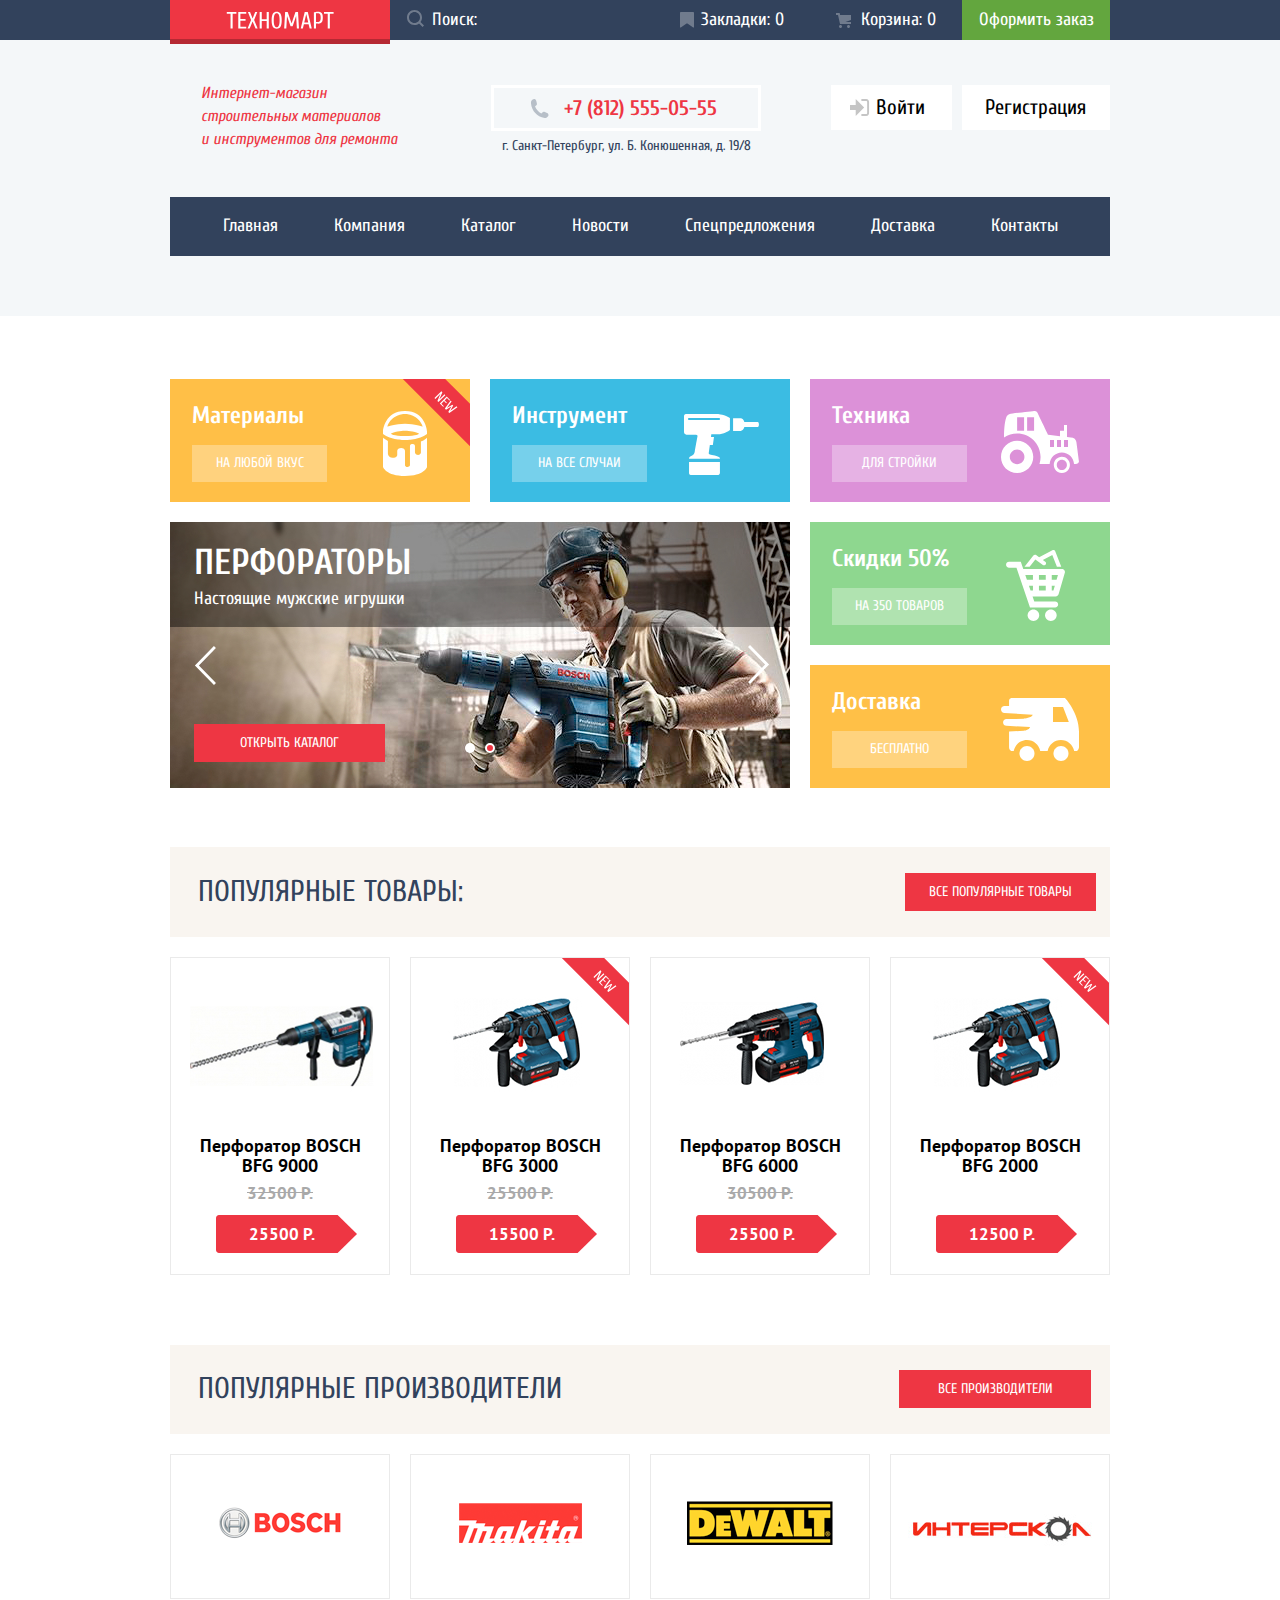
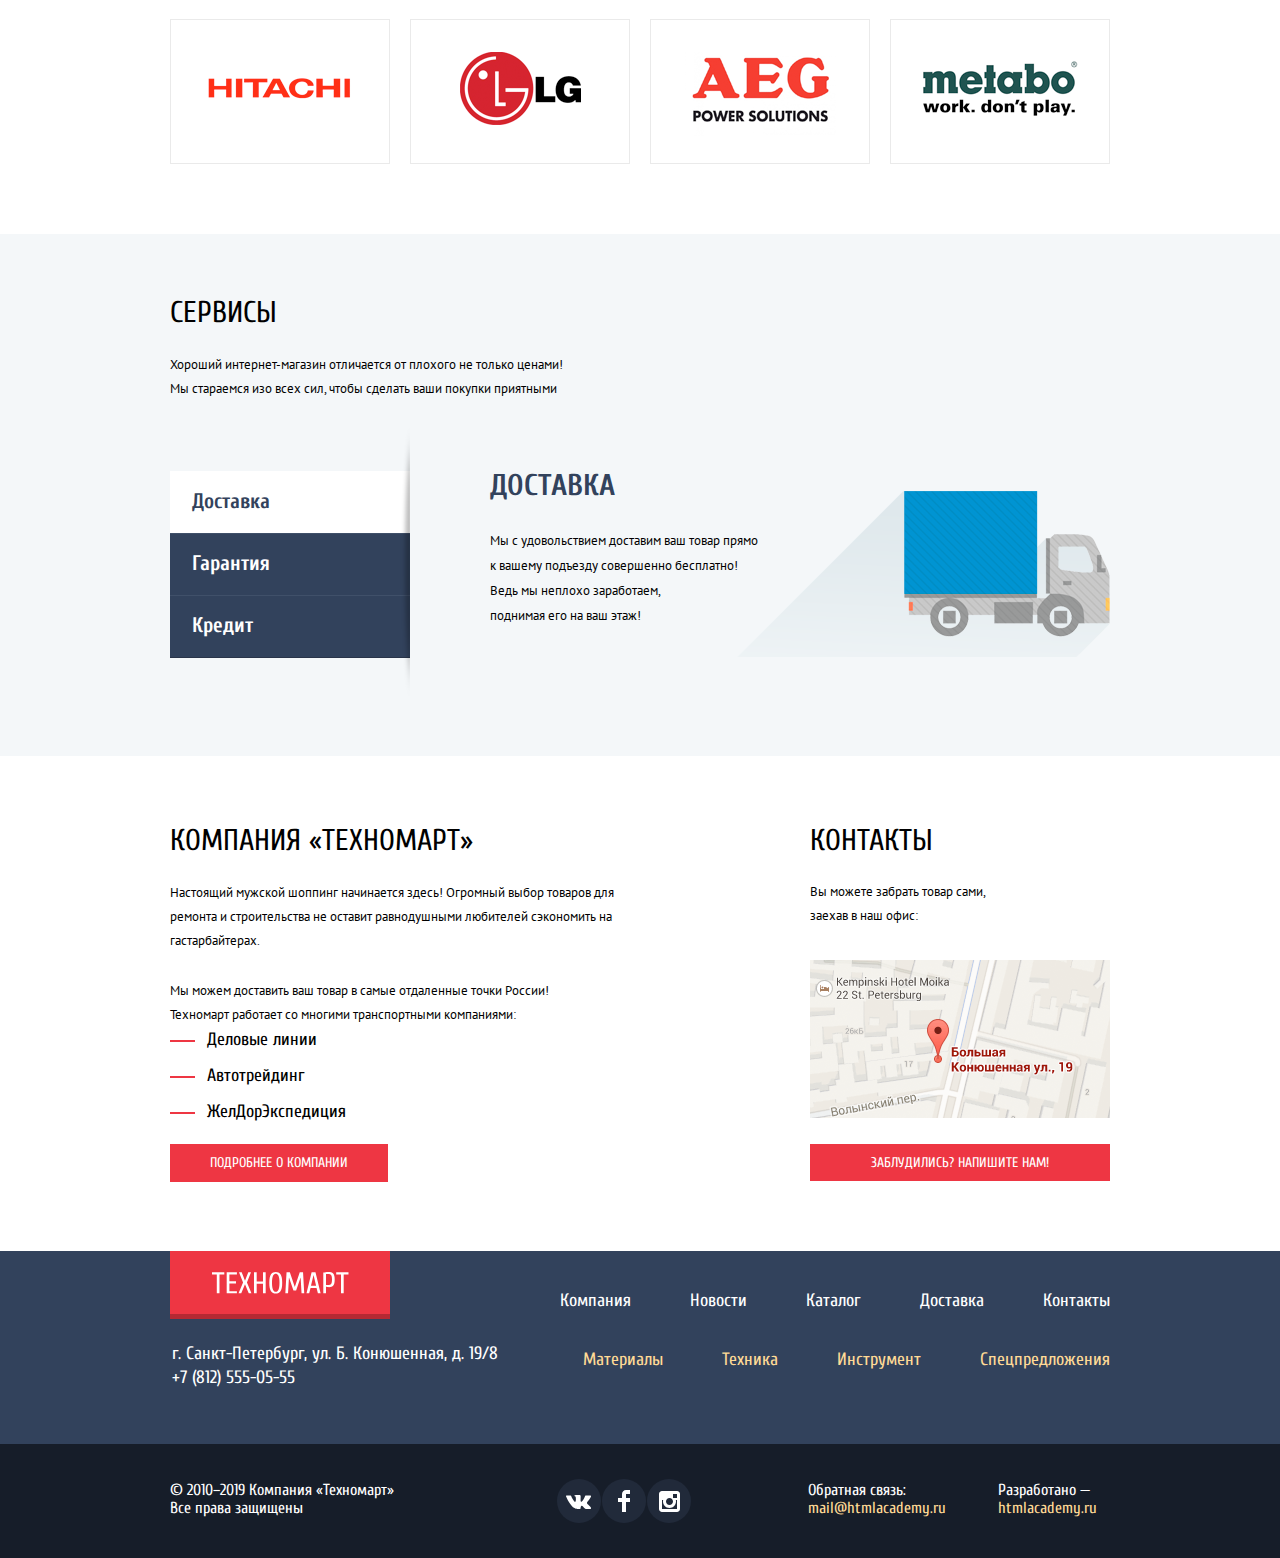
==== commit 184f6bbd: "." ====
--- a/index.html
+++ b/index.html
@@ -17,7 +17,7 @@
   <header class="header">
     <div class="header-panel">
       <div class="header-container">
-        <a class="header-logo-link" id="main-logo">
+        <a class="header-logo-link">
           <img src="img/logo-technomart.svg" alt="Техномарт" width="108" height="18" class="header-logo">
         </a>
         <form class="input-search-form" action="echo.htmlacademy.ru" method="post">
@@ -125,8 +125,8 @@
             <a href="blank.html" class="hover-link hover-link-buy">Купить</a>
             <a href="blank.html" class="hover-link hover-link-bookmarks">В закладки</a>
           </div>
-          <a href="blank.html" class="catalog-link">
-            <img src="img/bosh-9000.jpg" alt="Перфоратор BOSCH BFG 9000" width="144px" height="128px">
+          <a href="blank.html" class="popular-item-link">
+            <img src="img/bosh-9000.jpg" alt="Перфоратор BOSCH BFG 9000" width="144" height="128">
             <h3 class="popular-item-title catalog-title">
               Перфоратор BOSCH
               BFG 9000
@@ -140,8 +140,8 @@
             <a href="blank.html" class="hover-link hover-link-buy">Купить</a>
             <a href="blank.html" class="hover-link hover-link-bookmarks">В закладки</a>
           </div>
-          <a href="blank.html" class="catalog-link">
-            <img src="img/bosh-2000-3000.jpg" alt="Перфоратор BOSCH BFG 3000" width="144px" height="128px">
+          <a href="blank.html" class="popular-item-link">
+            <img src="img/bosh-2000-3000.jpg" alt="Перфоратор BOSCH BFG 3000" width="144" height="128">
             <h3 class="popular-item-title catalog-title">
               Перфоратор BOSCH
               BFG 3000
@@ -155,8 +155,8 @@
             <a href="blank.html" class="hover-link hover-link-buy">Купить</a>
             <a href="blank.html" class="hover-link hover-link-bookmarks">В закладки</a>
           </div>
-          <a href="blank.html" class="catalog-link">
-            <img src="img/bosh-6000.jpg" alt="Перфоратор BOSCH BFG 6000" width="144px" height="128px">
+          <a href="blank.html" class="popular-item-link">
+            <img src="img/bosh-6000.jpg" alt="Перфоратор BOSCH BFG 6000" width="144" height="128">
             <h3 class="popular-item-title catalog-title">
               Перфоратор BOSCH
               BFG 6000
@@ -170,8 +170,8 @@
             <a href="blank.html" class="hover-link hover-link-buy">Купить</a>
             <a href="blank.html" class="hover-link hover-link-bookmarks">В закладки</a>
           </div>
-          <a href="blank.html" class="catalog-link">
-            <img src="img/bosh-2000-3000.jpg" alt="Перфоратор BOSCH BFG 2000" width="144px" height="128px">
+          <a href="blank.html" class="popular-item-link">
+            <img src="img/bosh-2000-3000.jpg" alt="Перфоратор BOSCH BFG 2000" width="144" height="128">
             <h3 class="popular-item-title catalog-title">
               Перфоратор BOSCH
               BFG 2000
@@ -189,7 +189,7 @@
       <ul class="manufacturer-list">
         <li class="manufacturer-item">
           <a href="blank.html" class="manufacturer-link">
-            <img src="img/popular-bosch.png" alt="Bosh" width="126" heigh="37" class="manufacturer-img">
+            <img src="img/popular-bosch.png" alt="Bosh" width="126" height="37" class="manufacturer-img">
           </a>
         </li>
         <li class="manufacturer-item">
@@ -228,7 +228,6 @@
           </a>
         </li>
       </ul>
-      </div>
     </section>
     <section class="services">
       <div class="services-container container">
@@ -301,7 +300,7 @@
   <footer class="footer">
     <div class="container">
       <div class="footer-top">
-        <a href="#main-logo" class="footer-logo-link">
+        <a href="blank.html" class="footer-logo-link">
           <img src="img/logo-technomart-footer.svg" alt="Техномарт" width="138" height="23" class="footer-logo">
         </a>
         <ul class="footer-list-top footer-list">
@@ -370,11 +369,12 @@
     </div>
   </footer>
   <section class="map-popup">
+    <h2 class="visually-hidden">Карта проезда</h2>
     <button type="button" aria-label="Закрыть карту"></button>
     <!-- <iframe width="943" height="449"
       src="https://www.google.com/maps/embed?pb=!1m18!1m12!1m3!1d1998.598942412368!2d30.320894615677183!3d59.938796869048424!2m3!1f0!2f0!3f0!3m2!1i1024!2i768!4f13.1!3m3!1m2!1s0x4696310fca5ba729%3A0xea9c53d4493c879f!2z0JHQvtC70YzRiNCw0Y8g0JrQvtC90Y7RiNC10L3QvdCw0Y8g0YPQuy4sIDE5LCDQodCw0L3QutGCLdCf0LXRgtC10YDQsdGD0YDQsywgMTkxMTg2!5e0!3m2!1sru!2sru!4v1592754430848!5m2!1sru!2sru"
       frameborder="0" style="border:0;" allowfullscreen="" aria-hidden="false" tabindex="0"></iframe> -->
-    <img src="img/map-popup.png" alt="Карта проезда" width="943" height="449" width="600" height="450">
+    <img src="img/map-popup.png" alt="Карта проезда" width="943" height="449">
   </section>
 </body>
 
--- a/css/styles.css
+++ b/css/styles.css
@@ -11,6 +11,8 @@
   --dark-red-shadow: #B52933;
   --blue-special: #3BBCE3;
   --blue: #32425C;
+  --blue-hover: #293449;
+  --blue-shadow: #405069;
   --dark-blue: #161D29;
   --yellow: #FFDA96;
   --yellow-special: #FFBF47;
@@ -20,6 +22,7 @@
   --green-success: #5FBB2D;
   --green-light: #8ED78F;
   --green-dark: #518534;
+  --green-shadow: #367315;
   --grey: #C5C5C5;
   --grey-hover: #B5B5B5;
   --grey-site-nav: #E5E5E5;
@@ -29,6 +32,7 @@
   --lilac-special: #DC91D8;
 
   --slider-background: rgba(0, 0, 0, 0.25);
+  --card-shadow: rgba(0, 0, 0, 0.15);
   --link-background: rgba(255, 255, 255, 0.3);
   --social-background: #212A3A;
   --grey-border: #EAEAEA;
@@ -128,7 +132,6 @@
   margin: 0 auto;
 
   display: flex;
-  /* align-items: center; */
 }
 
 .input-search-form {
@@ -173,7 +176,8 @@
   justify-content: center;
   align-items: center;
   width: 220px;
-  height: 40px;
+  height: 39px;
+
 
   background-color: var(--red);
   box-shadow: 0 5px 0 0 var(--dark-red-shadow);
@@ -204,6 +208,7 @@
   padding: 8px 26px;
 
   display: flex;
+  align-items: center;
 }
 
 .header-button:active {
@@ -223,9 +228,9 @@
   background-color: var(--green-success);
 }
 
-
-.button-bookmark{
-  margin-left: auto;
+.button-green:active {
+  background-color: var(--green-success);
+  opacity: 0.7;
 }
 
 .button-bookmark::before {
@@ -236,11 +241,15 @@
   width: 14px;
   height: 16px;
   margin-right: 7px;
-  margin-top: 2px;
+
 }
 
 .button-bookmark:hover::before{
   opacity: 1;
+}
+
+.button-bookmark:active::before{
+  opacity: 0.7;
 }
 
 .button-basket::before {
@@ -251,7 +260,6 @@
   width: 15px;
   height: 15px;
   margin-right: 10px;
-  margin-top: 2px;
 }
 
 .button-basket-main:hover::before,
@@ -259,6 +267,10 @@
   opacity: 1;
 }
 
+.button-basket-main:active::before,
+.button-basket:active::before {
+  opacity: 0.7;
+}
 
 .header-middle {
   display: flex;
@@ -592,6 +604,34 @@
   position: absolute;
   margin-top: 97px;
 }
+
+.promo-slider-button::before {
+  content: "";
+
+  width: 10px;
+  height: 10px;
+  background-color: var(--white);
+  border-radius: 50%;
+
+  position: absolute;
+  top: 19px;
+  left: 271px;
+}
+
+.promo-slider-button::after {
+  content: "";
+
+  width: 10px;
+  height: 10px;
+  background-color: var(--red);
+  border: 2px solid var(--white);
+  border-radius: 50%;
+
+  position: absolute;
+  top: 19px;
+  left: 291px;
+}
+
 /* Popular
 ========================= */
 
@@ -639,6 +679,10 @@
   position: relative;
 
   display: flex;
+}
+
+.popular-item:hover {
+  box-shadow: 0px 4px 20px var(--card-shadow);
 }
 
 .popular-item:last-of-type {
@@ -657,15 +701,16 @@
   right: 0px;
 }
 
-.popular-item a {
+.popular-item-link {
   display: flex;
   flex-direction: column;
   align-items: center;
 }
 
 .popular-item:hover .hover-block {
-  display: block;
-}
+  display: flex;
+}
+
 
 .popular-item img {
   width: 185px;
@@ -722,23 +767,10 @@
 
 /* Hover */
 
-/* .hover-block {
-  position: absolute;
-  left: 41px;
-  top: 38px;
-  min-width: 135px;
-  min-height: 87px;
-
-  display: none;
-} */
-
-
-/* почемум-то растягивается на всю ширину,не могу понять в чем дело */
-
 .hover-block {
   position: absolute;
   background-color: var(--white);
-  top: 38px;
+  top: 36px;
   width: 100%;
   min-height: 87px;
 
@@ -747,6 +779,8 @@
   align-items: center;
   justify-content: center;
   padding-bottom: 10px;
+  padding-left: 46px;
+  padding-right: 50px;
 
   display: none;
 }
@@ -761,14 +795,29 @@
   border-radius: 2px;
 
   display: flex;
-  flex-direction: column;
   justify-content: center;
+  align-items: center;
 }
 
 .hover-link-buy {
   color: var(--white);
+  background-color: var(--basic-green);
+  box-shadow: inset 0px -3px 0px var(--green-shadow);
+
   margin-bottom: 10px;
-  background-color: var(--basic-green);
+}
+
+.hover-link-buy::before {
+  content: "";
+  background-image: url(../img/icon-cart.svg);
+  opacity: 0.3;
+
+  width: 15px;
+  height: 15px;
+
+  margin-right: 9px;
+  margin-left: -10px;
+  margin-top: -1px;
 }
 
 .hover-link-buy:hover {
@@ -846,6 +895,15 @@
   margin-bottom: 20px;
 }
 
+.manufacturer-item:hover {
+  box-shadow: 0px 4px 20px var(--card-shadow);
+}
+
+.manufacturer-item:active {
+  opacity: 0.5;
+  box-shadow: 0px 4px 20px var(--card-shadow);
+}
+
 .manufacturer-item:nth-child(4n) {
  margin-right: 0;
 }
@@ -903,6 +961,11 @@
 
 .services-item {
    background-color: var(--blue);
+/*
+   border-top: 1px solid #405069;
+   border-bottom: 1px solid #293449; */
+
+
 }
 
 .services-link {
@@ -916,7 +979,15 @@
   width: 240px;
   height: 62px;
   padding: 15px 130px 12px 22px;
-
+}
+
+.services-link:not(.services-link-active) {
+  box-shadow: 0px 1px 0px var(--blue-hover), inset 0px 1px 0px var(--blue-shadow);
+}
+
+
+.services-link:not(.services-link-active):hover {
+  background-color: var(--blue-hover);
 }
 
 .services-link-active {
@@ -974,7 +1045,7 @@
   display: flex;
   justify-content: space-between;
   width: 940px;
-  margin: 70px auto 70px;
+  margin: 70px auto 69px;
 
 }
 
@@ -1083,7 +1154,9 @@
 
 /*Catalog-page header
 =================== */
-
+.header-catalog .button-bookmark {
+  transform: translateX(-11px);
+}
 
 .button-basket-active {
   font-size: 18px;
@@ -1091,6 +1164,10 @@
   color: var(--white);
   background-color: var(--red);
   padding-left: 10px;
+}
+
+.header-catalog .header-text {
+  margin-top: 4px;
 }
 
 .user-profile{
@@ -1206,6 +1283,18 @@
   color: var(--black);
 }
 
+.bread-crumbs-list-item a:hover {
+  border-bottom: 1px solid var(--dark-blue);
+}
+
+.bread-crumbs-list-item a:focus {
+  border-bottom: 1px dashed var(--dark-blue);
+}
+
+.bread-crumbs-list-item a:active {
+  color: var(--red);
+}
+
 .bread-crumbs-list-item {
   margin-left: 41px;
   position: relative;
@@ -1419,12 +1508,10 @@
 
 }
 
-
-
 .checkbox-icon {
   fill: var(--grey);
   position: absolute;
-  top: 0;
+  top: -3px;
   left: 0;
 }
 
@@ -1480,8 +1567,6 @@
   display: block;
 }
 
-/* задался вопросом,почему что бы ховер срабатывал нужен
-или +, или ~,а просто вложенность не срабатывает? */
 
 .radio-input:hover + .radio-icon {
   fill:var(--grey-hover);
@@ -1600,8 +1685,8 @@
   margin-right: 14px;
 }
 
-.button-down:hover,
-.button-down:focus {
+.button-down:hover .sorting-button-down-img,
+.button-down:focus .sorting-button-down-img{
   fill: var(--black);
 }
 
@@ -1612,11 +1697,15 @@
 .sotring-link:not(.sotring-link-active) {
   color: var(--black);
   opacity: 0.3;
-  border-bottom: 1px dashed var(--black);
+  border-bottom: 1px dashed var(--red);
 }
 
 .sotring-link-active {
   color: var(--red);
+}
+
+.sotring-link:hover {
+  border-bottom: 1px solid var(--red);
 }
 
 .sotring-link:not(.sotring-link-active):hover {
@@ -1630,8 +1719,13 @@
 .sotring-link:focus,
 .sotring-link-active:focus {
   color: var(--red);
-}
-
+  opacity: 1;
+}
+
+.sotring-link:active {
+  color: var(--red);
+
+}
 
 /* Products
 ====================== */
@@ -1665,15 +1759,18 @@
   margin-right: 20px;
   margin-bottom: 18px;
   position: relative;
-
+}
+
+.products-item:hover {
+  box-shadow: 0px 4px 20px var(--card-shadow);
 }
 
 .products-item:hover .hover-block {
-  display: block;
+  display: flex;
   z-index: 1;
 }
 
-.products-item a{
+.products-item > a{
   display: flex;
   flex-direction: column;
   align-items: center;
@@ -1742,7 +1839,7 @@
   height: 38px;
 
   padding-left: 33px;
-  margin-bottom: 22px;
+  margin-bottom: 20px;
   transform: translateX(6px);
 }
 
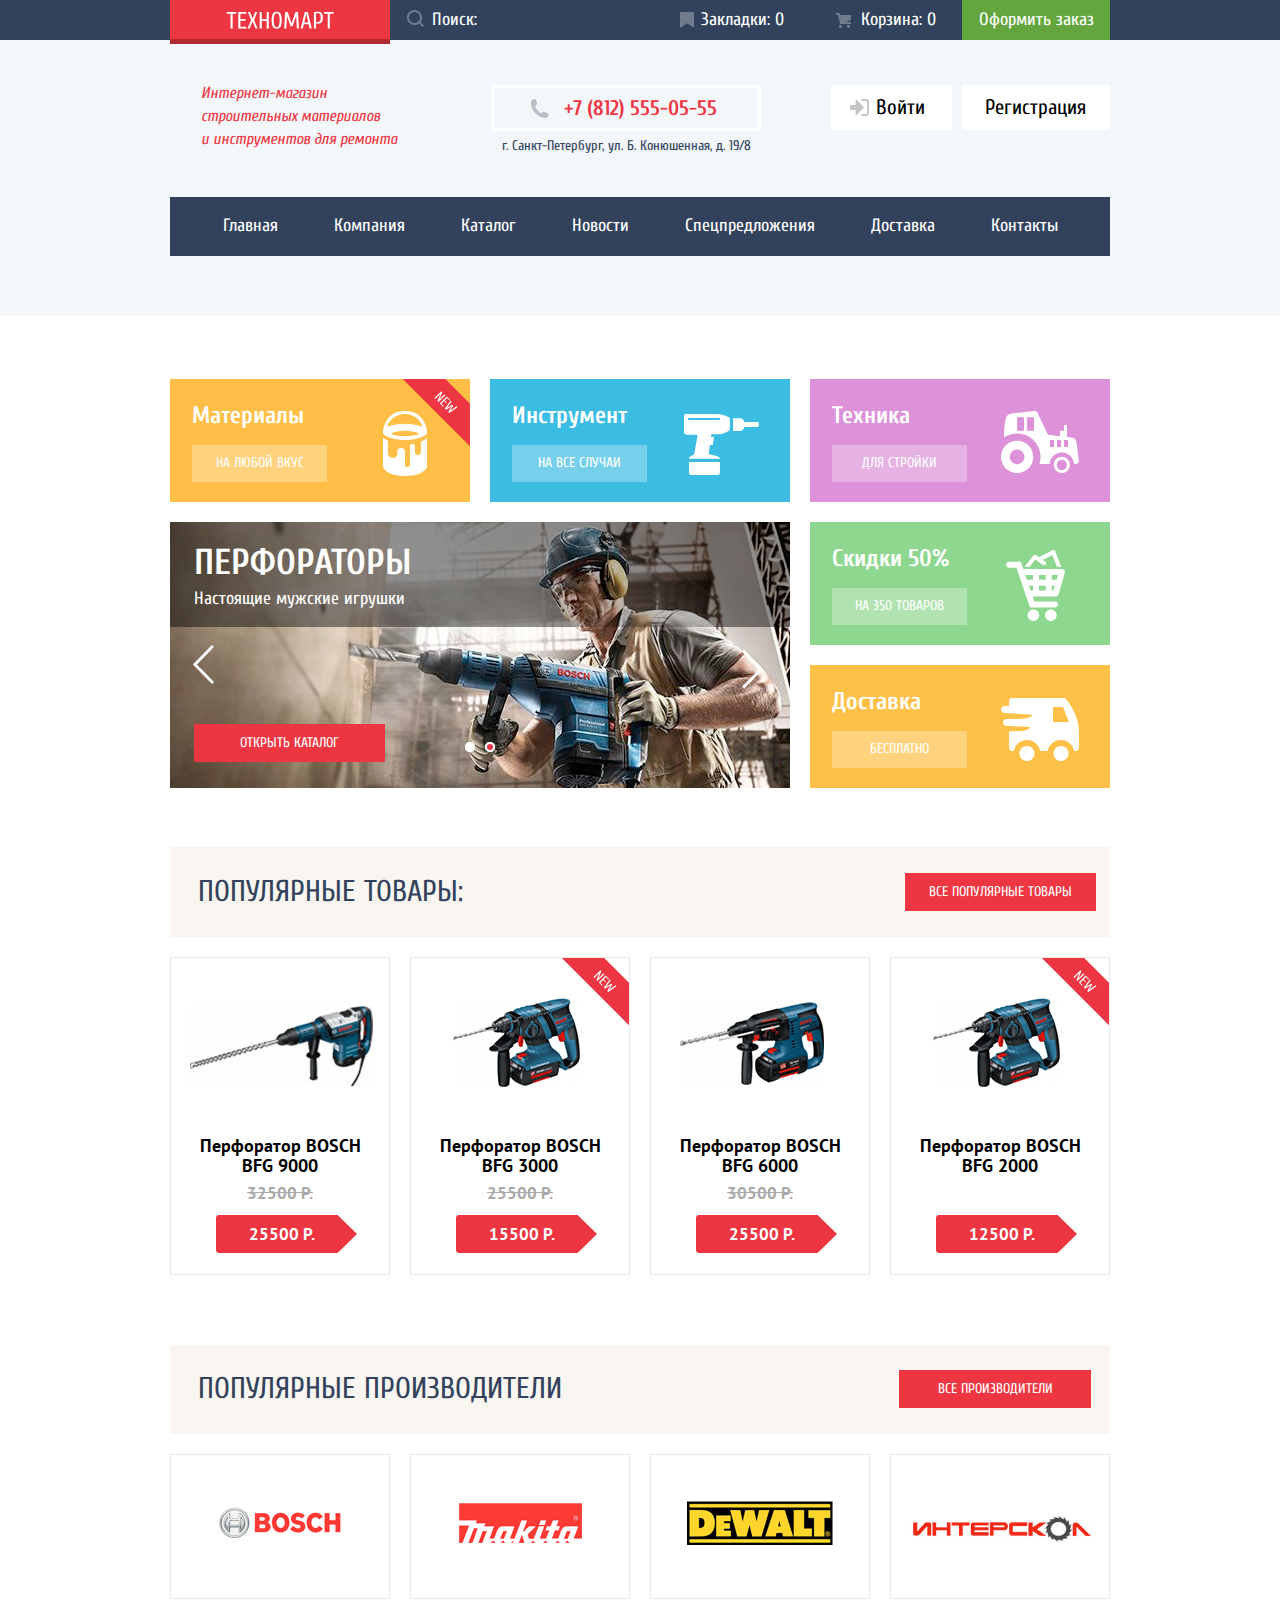
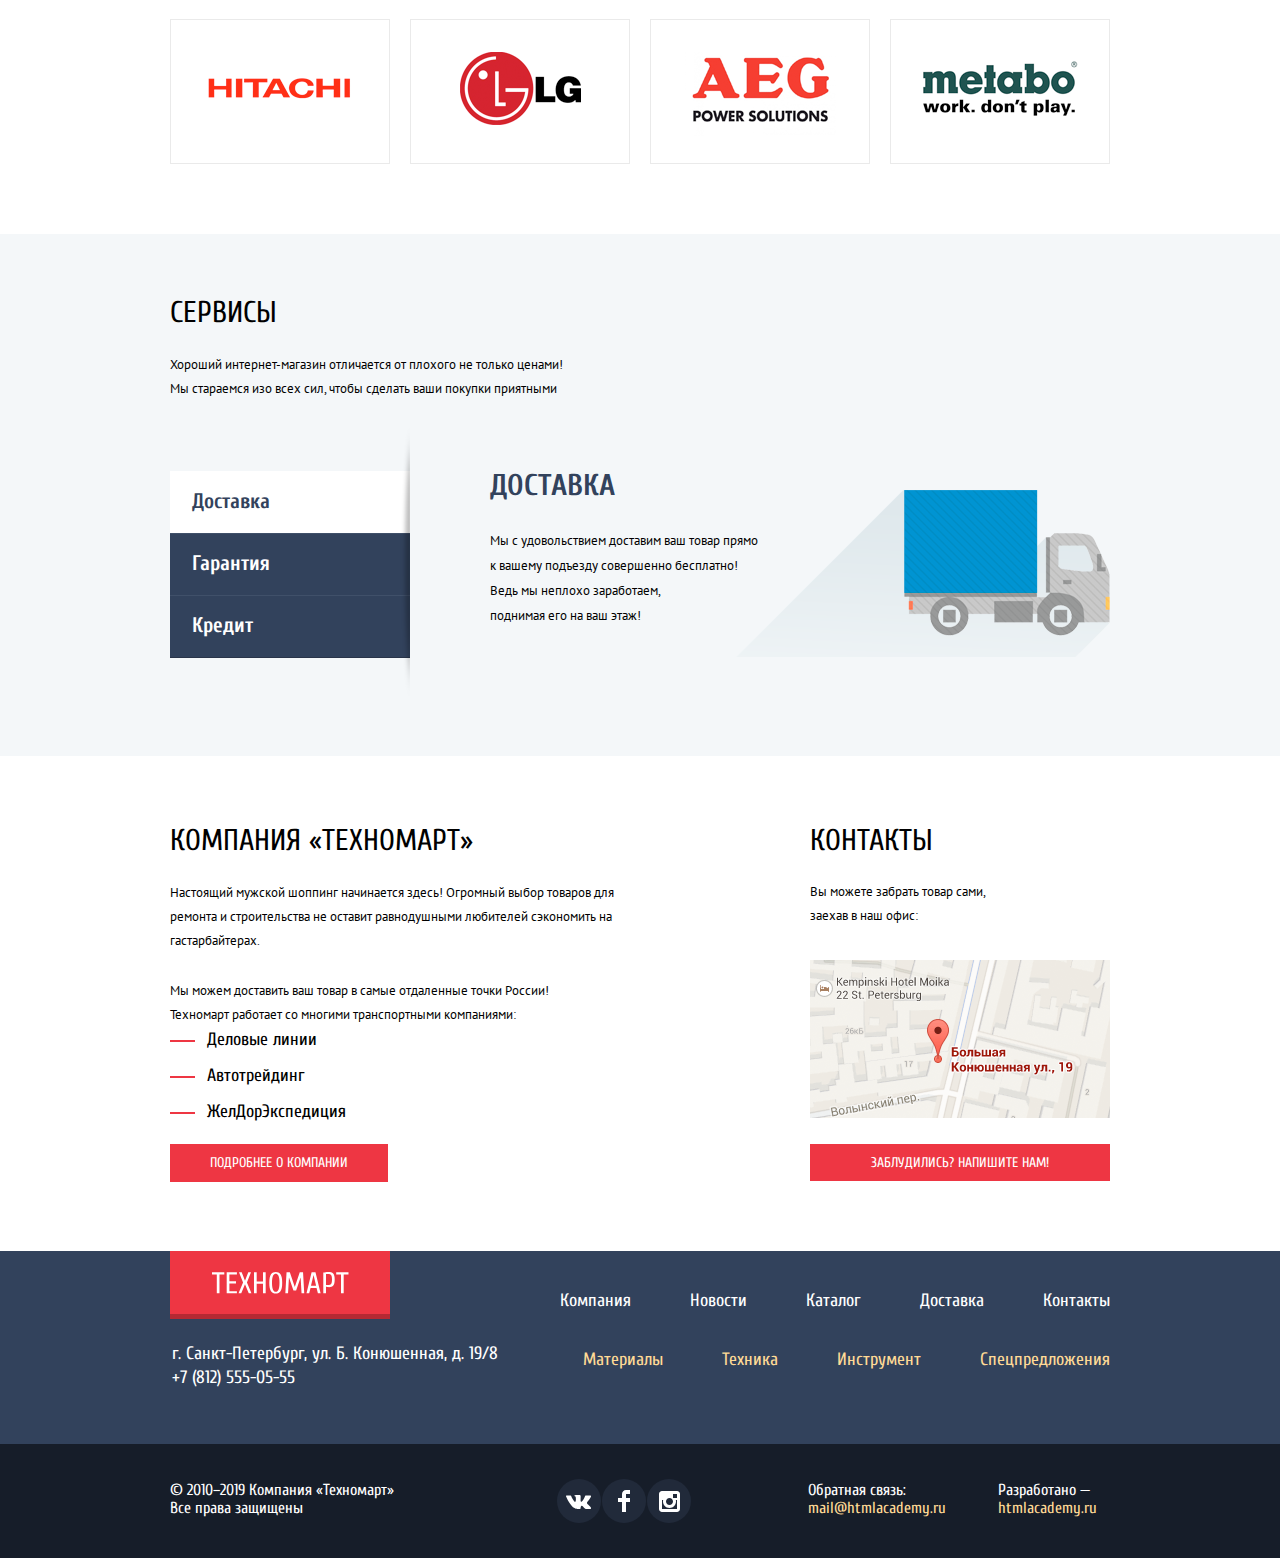
==== commit 62cf3c14: "Финальная версия" ====
--- a/index.html
+++ b/index.html
@@ -1,7 +1,5 @@
 <!DOCTYPE html>
 <html lang="ru">
-<!-- Так как правок не много было,решил пискель перфектнуть сразу всю
-страницу,что бы не отправлять на проверку всего пару правок :)  -->
 
 <head>
   <meta charset="UTF-8">
@@ -10,7 +8,7 @@
     href="https://fonts.googleapis.com/css2?family=Cuprum:ital,wght@0,400;0,700;1,400&family=PT+Sans:wght@400;700&display=swap"
     rel="stylesheet">
   <link rel="stylesheet" href="css/normalize.css">
-  <link rel="stylesheet" href="css/styles.css">
+  <link rel="stylesheet" href="css/styles.min.css">
 </head>
 
 <body>
@@ -20,7 +18,7 @@
         <a class="header-logo-link">
           <img src="img/logo-technomart.svg" alt="Техномарт" width="108" height="18" class="header-logo">
         </a>
-        <form class="input-search-form" action="echo.htmlacademy.ru" method="post">
+        <form class="input-search-form" action="http://echo.htmlacademy.ru" method="post">
           <input class="input-search" type="text" name="search" id="search-field" placeholder="Поиск:">
           <label class="header-search-icon" for="search-field">
             <span class="visually-hidden">Поле для поиска</span>
@@ -100,8 +98,45 @@
           <div class="slider-content">
             <h3 class="promo-slider-title">Перфораторы</h3>
             <p class="promo-slider-text">Настоящие мужские игрушки</p>
-            <a href="blank.html" class="promo-slider-button button-red">Открыть каталог</a>
-          </div>
+            <a href="catalog.html" class="promo-slider-button button-red">Открыть каталог</a>
+          </div>
+          <button class="button-icon button-icon-left" aria-label="Предыдущий слайд">
+            <svg class="slider-icon-left" width="22" height="40" viewBox="0 0 22 40">
+              <path
+                d="M19.9244 0.941467L21.9226 2.98927L4.90699 20.4361L21.978 37.9376L19.9789 39.9854L0.910645 20.4361L19.9244 0.941467Z" />
+            </svg>
+          </button>
+          <button class="button-icon button-icon-right" aria-label="Следующий слайд">
+            <svg class="slider-icon-left" width="22" height="40" viewBox="0 0 22 40">
+              <path
+                d="M19.9244 0.941467L21.9226 2.98927L4.90699 20.4361L21.978 37.9376L19.9789 39.9854L0.910645 20.4361L19.9244 0.941467Z" />
+            </svg>
+          </button>
+          <button class="slider-button slider-button-white" aria-label="Первый слайд"></button>
+          <button class="slider-button slider-button-red" aria-label="Второй слайд"></button>
+        </div>
+        <div class="promo-slider promo-slider-second">
+          <img class="promo-slider-img" src="slider-img-second.jpg" alt="Перфораторы.Настоящие мужские игрушки"
+            width="620" height="266">
+          <div class="slider-content">
+            <h3 class="promo-slider-title">Дрели</h3>
+            <p class="promo-slider-text">Соседям на радость</p>
+            <a href="catalog.html" class="promo-slider-button button-red">Открыть каталог</a>
+          </div>
+          <button class="button-icon button-icon-left" aria-label="Предыдущий слайд">
+            <svg class="slider-icon-left" width="22" height="40" viewBox="0 0 22 40">
+              <path
+                d="M19.9244 0.941467L21.9226 2.98927L4.90699 20.4361L21.978 37.9376L19.9789 39.9854L0.910645 20.4361L19.9244 0.941467Z" />
+            </svg>
+          </button>
+          <button class="button-icon button-icon-right" aria-label="Следующий слайд">
+            <svg class="slider-icon-left" width="22" height="40" viewBox="0 0 22 40">
+              <path
+                d="M19.9244 0.941467L21.9226 2.98927L4.90699 20.4361L21.978 37.9376L19.9789 39.9854L0.910645 20.4361L19.9244 0.941467Z" />
+            </svg>
+          </button>
+          <button class="slider-button slider-button-white" aria-label="Первый слайд"></button>
+          <button class="slider-button slider-button-red" aria-label="Второй слайд"></button>
         </div>
         <div class="promo-item promo-item-green">
           <h3 class="promo-title">Скидки 50%</h3>
@@ -370,12 +405,38 @@
   </footer>
   <section class="map-popup">
     <h2 class="visually-hidden">Карта проезда</h2>
-    <button type="button" aria-label="Закрыть карту"></button>
+    <button class="map-button button-close" type="button" aria-label="Закрыть карту"></button>
     <!-- <iframe width="943" height="449"
       src="https://www.google.com/maps/embed?pb=!1m18!1m12!1m3!1d1998.598942412368!2d30.320894615677183!3d59.938796869048424!2m3!1f0!2f0!3f0!3m2!1i1024!2i768!4f13.1!3m3!1m2!1s0x4696310fca5ba729%3A0xea9c53d4493c879f!2z0JHQvtC70YzRiNCw0Y8g0JrQvtC90Y7RiNC10L3QvdCw0Y8g0YPQuy4sIDE5LCDQodCw0L3QutGCLdCf0LXRgtC10YDQsdGD0YDQsywgMTkxMTg2!5e0!3m2!1sru!2sru!4v1592754430848!5m2!1sru!2sru"
       frameborder="0" style="border:0;" allowfullscreen="" aria-hidden="false" tabindex="0"></iframe> -->
     <img src="img/map-popup.png" alt="Карта проезда" width="943" height="449">
   </section>
+
+  <section class="write">
+    <h2 class="visually-hidden">Форма обратной связи</h2>
+    <form action="http://echo.htmlacademy.ru" method="post" class="write-form">
+      <div class="write-wrapper-top">
+        <label>
+          Ваше Имя.<br>
+          <input placeholder="Имя Фамилия" type="text" name="name-filed" class="write-input write-input-name"
+            value="Имя Фамилия">
+        </label>
+        <label>
+          Ваш пароль.<br>
+          <input placeholder="email@example.com" type="password" name="password-filed"
+            class="write-input write-input-password">
+        </label>
+      </div>
+      <label class="input-text-label">
+        Текст письма:<br>
+        <input placeholder="В свободной форме" type="text" name="text-filed" class="write-input write-input-text">
+      </label>
+    </form>
+    <div class="write-wrapper-bottom">
+      <a href="blank.html" class="write-button button-red">Отправить</a>
+    </div>
+  </section>
+
 </body>
 
 </html>
--- a/css/styles.min.css
+++ b/css/styles.min.css
@@ -0,0 +1,8 @@
+/*
+* Prefixed by https://autoprefixer.github.io
+* PostCSS: v7.0.29,
+* Autoprefixer: v9.7.6
+* Browsers: last 2 version,not dead,not ie <=  11
+*/
+
+:root{--black: #000000;--white: #ffffff;--beige: #F7F3EC;--white-background: #F4F7F9;--red-basic: red;--red: #EE3643;--dark-red: #BA2732;--dark-red-shadow: #B52933;--blue-special: #3BBCE3;--blue: #32425C;--blue-hover: #293449;--blue-shadow: #405069;--dark-blue: #161D29;--yellow: #FFDA96;--yellow-special: #FFBF47;--yellow-light: #FFC047;--yellow-background: #F9F5F0;--basic-green: #63A63E;--green-success: #5FBB2D;--green-light: #8ED78F;--green-dark: #518534;--green-shadow: #367315;--grey: #C5C5C5;--grey-hover: #B5B5B5;--grey-site-nav: #E5E5E5;--grey-opacity:rgba(197, 197, 197, 0.3);--grey-del: #A9A9A9;--grey-del-opacity: rgba(169, 169, 169, 0.3);--lilac-special: #DC91D8;--slider-background: rgba(0, 0, 0, 0.25);--card-shadow: rgba(0, 0, 0, 0.15);--link-background: rgba(255, 255, 255, 0.3);--social-background: #212A3A;--grey-border: #EAEAEA;--icon-background: #3D546F;--popup-background: #F1F1F1;--scale-background: #D7DCDE;--bar-background: #00CA74}body{font-size:18px;line-height:24px;color:var(--black);margin:0;padding:0}*,::after,::before{box-sizing:border-box}a{text-decoration:none}img{max-width:100%;height:auto}.visually-hidden{position:absolute;clip:rect(1px,1px,1px,1px);padding:0;border:0;height:1px;width:1px;overflow:hidden}.button-red,body{font-family:"Cuprum",Arial,sans-serif}.button-red{font-size:14px;line-height:18px;background-color:var(--red);color:var(--white);text-transform:uppercase}.button-red:focus,.button-red:hover{background-color:var(--red)}.button-red:active,.header-logo-link:active{background-color:var(--dark-red)}.title{font-weight:400;font-size:30px;line-height:30px;text-transform:uppercase;color:var(--blue)}.container{width:940px;margin:0 auto}.header{margin-bottom:21px;padding-bottom:60px;background-color:var(--white-background)}.header-panel{background-color:var(--blue);margin-bottom:40px}.header-container{width:940px;margin:0 auto;display:flex}.input-search-form{display:flex;flex-grow:1;position:relative}.header-panel input{line-height:24px;color:var(--white);background-color:transparent;border:0;padding:5px 5px 5px 42px;width:100%}.header-panel input::-webkit-input-placeholder{color:var(--white)}.header-panel input::-moz-placeholder{color:var(--white)}.header-panel input::placeholder{color:var(--white)}.header-panel input:focus::-webkit-input-placeholder{color:transparent}.header-panel input:focus::-moz-placeholder{color:transparent}.header-panel input:focus::placeholder{color:transparent}.header-search-icon{width:17px;height:17px;fill:var(--white);opacity:.3;position:absolute;top:10px;left:17px;z-index:1}.header-logo-link{display:flex;justify-content:center;align-items:center;width:220px;height:39px;background-color:var(--red);box-shadow:0 5px 0 0 var(--dark-red-shadow)}.button-bookmark:hover::before,.input-search-form:hover .header-search-icon{opacity:1}.input-search:focus+.header-search-icon{opacity:1;fill:var(--red)}.header-panel input:focus{color:var(--black);background-color:var(--white)}.button-green,.header-button{font-size:18px;color:var(--white)}.header-button{text-decoration:none;padding:8px 26px;display:flex;align-items:center}.header-button:active{background-color:var(--dark-blue)}.button-green{background-color:var(--basic-green);padding:8px 16px 8px 17px}.button-green:active,.button-green:hover{background-color:var(--green-success)}.button-green:active{opacity:.7}.button-bookmark::before{content:"";background-image:url(../img/icon-bookmark.svg);opacity:.3;width:14px;height:16px;margin-right:7px}.button-bookmark:active::before{opacity:.7}.button-basket::before{content:"";background-image:url(../img/icon-cart.svg);opacity:.3;width:15px;height:15px;margin-right:10px}.button-basket-main:hover::before,.button-basket:hover::before{opacity:1}.button-basket-main:active::before,.button-basket:active::before{opacity:.7}.header-middle{display:flex;margin-bottom:39px}.header-text{font-size:16px;line-height:23px;font-style:italic;color:var(--red);padding-left:31px;padding-top:2px;margin:0 21px 0 0;width:300px}.header-middle-wrapper{margin-right:20px;margin-top:5px}.header-tel{font-size:21px;line-height:30px;font-weight:700;color:var(--red);border:3px solid var(--white);display:flex;justify-content:center;align-items:center;padding:5px 10px 5px 5px;margin-bottom:3px;min-width:270px}.header-tel::before{content:"";width:19px;height:19px;margin-right:15px;background-image:url(../img/icon-header-phone.svg)}.header-address{font-size:14px;font-style:normal;color:var(--blue);margin-left:11px}.user-nav{display:flex;justify-content:flex-end;width:300px;margin:5px 0 0 auto}.user-nav,.user-profile-list{list-style:none;padding:0}.user-nav-link{font-size:21px;line-height:21px;color:var(--black);background-color:var(--white);padding:12px 24px 12px 23px;display:flex}.user-nav-link:hover{color:var(--red)}.user-nav-link:active{color:var(--grey)}.user-nav-login{display:flex;align-items:center;margin-right:10px;padding:12px 27px 12px 19px}.user-nav-login-icon{fill:var(--grey);margin-right:6px}.user-nav-login:hover .user-nav-login-icon{fill:var(--blue)}.nav{background-color:var(--blue);display:flex;justify-content:center}.nav-list{list-style:none;display:flex;flex-wrap:wrap;margin:0;padding:0}.nav-link{color:var(--white);display:block;padding:17px 28px 18px;margin:0 auto}.nav-link:active,.nav-link:hover{background-color:var(--dark-blue)}.nav-link:active{opacity:.5}.main>.promo-section{margin-top:63px}.promo-wrapper{display:grid;gap:20px;grid-template-columns:1fr 1fr 1fr;grid-template-rows:1fr 1fr 1fr}.promo-section{margin-bottom:59px}.promo-item{padding-top:22px;padding-left:22px;background-repeat:no-repeat}.promo-item-new{position:relative}.popular-item-new::after,.promo-item-new::after{content:"";width:70px;height:70px;background-image:url(../img/new.svg);position:absolute;z-index:1;top:0;right:0}.promo-item-yellow{background-color:var(--yellow-special);background-image:url(../img/promo-materials.svg);background-position:right 43px top 55%}.promo-item-blue{background-color:var(--blue-special);background-image:url(../img/promo-drill.svg);background-position:right 31px top 56%}.promo-item-lilac{background-color:var(--lilac-special);background-image:url(../img/promo-technics.svg);background-position:right 31px top 53%}.promo-item-green{background-color:var(--green-light);background-image:url(../img/promo-sells.svg);background-position:right 45px top 52%}.promo-item-yellow-light{background-color:var(--yellow-light);background-image:url(../img/promo-delivery.svg);background-position:right 31px top 55%}.promo-title{font-weight:700;font-size:24px;line-height:30px;color:var(--white);margin:0;padding-bottom:14px}.promo-link{font-size:14px;line-height:18px;color:var(--white);background-color:var(--link-background);text-transform:uppercase;text-align:center;display:block;width:135px;height:37px;padding-top:9px}.promo-link:hover{background-color:var(--grey-opacity)}.promo-link:active{background-color:var(--grey-del-opacity)}.promo-slider{width:620px;height:266px;position:relative;grid-column:1/3;grid-row:2/4}.promo-slider-second{display:none;position:absolute;top:0;left:0;z-index:1}.slider-content{position:absolute;top:0;left:0;width:100%;padding-top:23px;padding-left:24px;background-color:var(--slider-background)}.promo-slider-title{font-weight:700;font-size:36px;line-height:36px;text-transform:uppercase;color:var(--white);margin:0;padding-bottom:6px}.promo-slider-text{color:var(--white);margin:0;padding-bottom:16px}.promo-slider-button{padding:10px 46px;position:absolute;margin-top:97px}.button-icon{border:0;background-color:transparent;fill:var(--white);position:absolute;top:50%}.button-icon-left{left:16px;transform:translateY(-12px)}.button-icon-right{right:20px;transform:translateY(-12px) rotate(180deg)}.slider-button{border:0;background-color:transparent;width:10px;height:10px;position:absolute;bottom:36px;left:315px;background-repeat:no-repeat}.slider-button-red{left:315px;background-image:url(../img/slider-object-red.png)}.slider-button-white{background-image:url(../img/slider-object.png);left:295px}.popular{margin-bottom:70px}.popular-wrapper{background-color:var(--yellow-background);justify-content:space-between;display:flex;align-items:center;padding-left:28px;padding-right:14px;margin-bottom:20px}.popular-title{margin:0;padding:30px 0}.popular-button{padding:10px 24px;display:block}.popular-list{list-style:none;margin:0;padding:0;display:flex;justify-content:space-between}.popular-item{border:1px solid var(--grey-border);width:220px;min-height:318px;margin-right:20px;position:relative;display:flex}.popular-item:hover{box-shadow:0 4px 20px var(--card-shadow)}.popular-item:last-of-type{margin-right:0}.popular-item-link{display:flex;flex-direction:column;align-items:center}.popular-item:hover .hover-block{display:flex}.popular-item img{width:185px;height:95px;margin-top:39px;margin-bottom:44px;margin-left:5px}.popular-item-title{font-family:"PT Sans",Arial,sans-serif;font-weight:700;font-size:18px;line-height:20px;color:var(--black);text-align:center;padding:0 20px;margin:0 0 auto}.popular-item s,.popular-item span,.products-item s{font-family:"PT Sans",Arial,sans-serif;font-weight:700;font-size:17px;line-height:18px;color:var(--grey-del);margin-bottom:13px}.popular-item span{line-height:38px;color:var(--white);background-image:url(../img/button-price.svg);width:141px;height:38px;padding-left:33px;margin-bottom:21px;transform:translateX(6px)}.hover-block,.hover-link{display:flex;justify-content:center;align-items:center}.hover-block{position:absolute;background-color:var(--white);top:36px;width:100%;min-height:87px;flex-direction:column;padding-bottom:10px;padding-left:46px;padding-right:50px;display:none}.hover-link{min-width:135px;min-height:38px;font-size:14px;line-height:18px;text-transform:uppercase;border-radius:2px}.hover-link-buy{color:var(--white);background-color:var(--basic-green);box-shadow:inset 0 -3px 0 var(--green-shadow);margin-bottom:10px}.hover-link-buy::before{content:"";background-image:url(../img/icon-cart.svg);opacity:.3;width:15px;height:15px;margin-right:9px;margin-left:-10px;margin-top:-1px}.hover-link-buy:hover{background-color:var(--green-success)}.hover-link-buy:active{background-color:var(--green-dark)}.hover-link-bookmarks{color:var(--dark-blue);background-color:var(--white);border:3px solid var(--basic-green);border-radius:2px}.hover-link-bookmarks:hover{border-color:var(--blue)}.hover-link-bookmarks:active{border:3px solid var(--grey)}.manufacturer{margin-bottom:50px}.manufacturer-wrapper{background-color:var(--yellow-background);display:flex;justify-content:space-between;align-items:center;padding-left:28px;padding-right:19px;padding-top:5px;margin-bottom:20px}.manufacturer-title{margin:0;padding:24px 0 30px}.manufacturer-button{margin-top:-7px;padding:10px 38px 10px 39px}.manufacturer-list{list-style:none;margin:0;padding:0;display:flex;flex-wrap:wrap}.manufacturer-item{border:1px solid var(--grey-border);width:220px;height:145px;display:flex;justify-content:center;align-items:center;margin-right:20px;margin-bottom:20px}.manufacturer-item:active,.manufacturer-item:hover{box-shadow:0 4px 20px var(--card-shadow)}.manufacturer-item:active{opacity:.5}.manufacturer-item:nth-child(4n){margin-right:0}.services{background-color:var(--white-background);padding:64px 0 99px}.services-title{color:var(--black);margin:0 0 25px}.services-text{font-family:"PT Sans",Arial,sans-serif;font-size:13px;margin:0 0 70px}.services-wrapper{display:flex}.services-list{list-style:none;padding:0;margin:0 80px 0 0;position:relative}.services-list::after{content:"";display:block;background-image:url(../img/shadow.png);width:10px;height:279px;position:absolute;top:-49px;right:0}.services-item,.services-link{background-color:var(--blue)}.services-link{font-weight:700;font-size:21px;line-height:30px;color:var(--white);display:block;width:240px;height:62px;padding:15px 130px 12px 22px}.services-link:not(.services-link-active){box-shadow:0 1px 0 var(--blue-hover),inset 0 1px 0 var(--blue-shadow)}.services-link:not(.services-link-active):hover{background-color:var(--blue-hover)}.services-link-active{color:var(--blue);background-color:var(--white)}.services-description{background-repeat:no-repeat;background-position:top 19px right 0;width:100%}.services-description h3{font-size:30px;line-height:30px;text-transform:uppercase;color:var(--blue);margin:0 0 27px}.services-description p{font-family:"PT Sans",Arial,sans-serif;font-size:13px;line-height:25px;color:var(--black);margin:0}.delevery-description{background-image:url(../img/service-deliver.png)}.credit-description,.garanty-description{background-image:url(../img/service-garant.png);background-repeat:no-repeat}.credit-description{background-image:url(../img/service-credit.png)}.about-contacts-wrapper{display:flex;justify-content:space-between;width:940px;margin:70px auto 69px}.about{width:478px;height:356px;display:flex;flex-direction:column;align-items:flex-start}.about-title{color:var(--black);margin:0 0 25px}.about-text{font-family:"PT Sans",Arial,sans-serif;font-size:13px;margin:0}.about-text:first-of-type{margin-bottom:26px}.about-list{list-style:none;padding:0;margin:1px 0 0}.about-item{position:relative;padding-left:37px;margin-bottom:12px}.about-item::before{content:"";display:block;width:25px;height:2px;background-color:var(--red);position:absolute;top:50%;left:0}.about-item:last-child{margin-bottom:20px}.about-button{padding:10px 40px}.contacts{width:300px;height:356px}.contacts-title{color:var(--black);margin:0 0 24px}.contacts-text{font-family:"PT Sans",Arial,sans-serif;font-size:13px;margin:0 0 32px}.contacts-map{margin-bottom:25px}.contacts-button{padding:10px 61px}.header-catalog .button-bookmark{transform:translateX(-11px)}.button-basket-active{font-size:18px;text-decoration:none;color:var(--white);background-color:var(--red);padding-left:10px}.header-catalog .header-text{margin-top:4px}.user-name,.user-profile{display:flex;justify-content:flex-end}.user-profile{flex-wrap:wrap;width:300px;margin-top:5px;margin-left:auto;min-height:73px}.user-name{text-decoration:none;font-size:21px;line-height:21px;color:var(--black);background-color:var(--white);align-items:center;padding:12px 10px;margin-bottom:5px;margin-top:1px;position:relative}.user-name-icon{fill:var(--grey);margin-right:22px}.user-name-exit-icon{fill:var(--grey);margin-top:3px;margin-right:6px}.user-profile-list{display:flex;margin:0 45px 0 0}.user-profile-link{font-size:16px;line-height:18px;color:var(--blue)}.user-profile-link:hover{color:var(--red)}.user-profile-link-orders{margin-right:31px;position:relative}.user-name:active,.user-profile-link:active{color:var(--grey)}.user-name-exit:hover .user-profile,.user-name:hover .user-name-exit-icon,.user-name:hover .user-name-icon{fill:var(--icon-background)}.user-profile-link-orders::after{content:"";position:absolute;border-radius:50%;background-color:var(--blue);width:5px;height:5px;top:6px;right:-17px}.bread-crumbs-list{list-style:none;padding:0;display:flex;align-items:center;margin:0 0 17px}.bread-crumbs-list-item,.bread-crumbs-list-item a{font-family:"PT Sans",Arial,sans-serif;font-size:13px;line-height:18px;text-transform:uppercase;color:var(--black)}.bread-crumbs-list-item a:hover{border-bottom:1px solid var(--dark-blue)}.bread-crumbs-list-item a:focus{border-bottom:1px dashed var(--dark-blue)}.bread-crumbs-list-item a:active{color:var(--red)}.bread-crumbs-list-item{margin-left:41px;position:relative}.bread-crumbs-list-item::before{content:"";background-image:url(../img/icon-right-small.png);position:absolute;width:7px;height:10px;left:-25px;top:3px}.main-title{background-color:var(--white-background);padding:9px 0 9px 30px;margin-bottom:20px}.wrapper{display:flex}.range-filters{width:220px}.input-wrapper input,.range-controls{background-color:var(--beige);border-radius:3px}.range-controls{height:80px;margin-bottom:9px;width:220px}.scale{width:180px;height:2px;background-color:var(--scale-background);position:relative;top:41px;left:20px}.bar{height:2px;width:80%;background-color:var(--bar-background)}.toggle{display:block;width:4px;height:4px;position:absolute;top:-10px;border:8px solid var(--white);border-radius:50%;padding:2px;box-shadow:0 2px 1px var(--slider-background)}.toggle-min{left:-5px}.toggle-max{left:140px}.input-wrapper{display:flex;justify-content:space-between;padding-bottom:25px;margin-bottom:16px;border-bottom:1px solid var(--grey-opacity)}.input-wrapper input{width:95px;height:38px;text-align:center;border:0}.input-wrapper input[type=number]{-moz-appearance:textfield}.input-wrapper input::-webkit-inner-spin-button,.input-wrapper input::-webkit-outer-spin-button{-webkit-appearance:none}.filters{margin:0;padding:0;width:220px;display:flex;flex-direction:column}.filters-form{margin-right:auto}.filters h2,.filters-form legend{font-family:"PT Sans",Arial,sans-serif;text-transform:uppercase}.filters h2{font-weight:400;font-size:13px;line-height:18px;background-color:var(--beige);padding:10px 151px 10px 18px;margin:0 0 13px;border-radius:3px}.filters-form fieldset{border:0;padding:0;margin:0}.filters-form legend{font-weight:700;font-size:17px;line-height:30px;margin-bottom:10px}.filters-checkbox legend{margin-bottom:17px}.filter-list-checkbox{list-style:none;padding:0 0 10px;margin:0 0 15px;border-bottom:1px solid var(--grey-opacity)}.filter-item{margin-bottom:15px}.filter-item input,.filter-item label{font-family:"PT Sans",Arial,sans-serif;font-size:15px;line-height:19px;position:relative}.filter-item label{text-transform:uppercase;color:var(--black);padding-left:31px}.filter-item input{-webkit-appearance:none;-moz-appearance:none;appearance:none}.checkbox-icon{fill:var(--grey);position:absolute;top:-3px;left:0}.checkbox-icon-on{display:none}.checkbox-input:checked+.checkbox-icon .checkbox-icon-on{display:block}.checkbox-input:checked+.checkbox-icon .checkbox-icon-off{display:none}.filter-checkbox-label:hover .checkbox-icon{fill:var(--grey-hover)}.checkbox-input:focus+.checkbox-icon{fill:var(--dark-blue);opacity:.7}.filter-checkbox-label:active .checkbox-icon{fill:var(--dark-blue)}.checkbox-input:disabled+.checkbox-icon{fill:var(--grey-hover);opacity:.3}.checkbox-input:disabled~span,.radio-input:disabled~span{opacity:.4}.radio-icon{fill:var(--grey);position:absolute;top:-3px;left:0}.radio-icon-on{display:none}.radio-input:checked+.radio-icon .radio-icon-on{display:block}.radio-input:hover+.radio-icon{fill:var(--grey-hover)}.radio-input:focus+.radio-icon{fill:var(--dark-blue);opacity:.7}.filter-radio-label:active .radio-icon{fill:var(--dark-blue)}.radio-input:disabled+.radio-icon{fill:var(--grey-hover);opacity:.3}.filters-radio legend{margin-bottom:25px}.filter-list-radio{list-style:none;padding:0;margin:0 0 36px}.button-submit{font-family:"PT Sans",Arial,sans-serif;font-size:13px;line-height:19px;text-transform:uppercase;padding:9px 78px;border:1px solid var(--grey);background-color:transparent}.right-column{margin-left:20px}.sorting{font-family:"PT Sans",Arial,sans-serif;font-size:13px;line-height:18px;text-transform:uppercase;background-color:var(--beige);border-radius:3px;display:flex;margin-bottom:28px}.sorting h3{padding:10px 0;font-weight:400;font-size:13px;margin:0 auto 0 19px}.sorting-list{margin:0;padding:0;list-style:none;display:flex;align-items:center}.sorting-item:first-child{margin-right:72px}.sorting-item:nth-child(2){margin-right:65px}.sorting-item:nth-child(3){margin-right:46px}.sorting-button-up-img{fill:var(--grey);margin-right:21px}.button-up .sorting-button-up-img:focus,.button-up .sorting-button-up-img:hover{fill:var(--black)}.button-up .sorting-button-up-img:active{fill:var(--red)}.sorting-button-down-img{fill:var(--grey);margin-right:14px}.button-down:focus .sorting-button-down-img,.button-down:hover .sorting-button-down-img{fill:var(--black)}.button-down .sorting-button-down-img:active{fill:var(--red)}.sotring-link:not(.sotring-link-active){color:var(--black);opacity:.3;border-bottom:1px dashed var(--red)}.sotring-link-active{color:var(--red)}.sotring-link:hover{border-bottom:1px solid var(--red)}.sotring-link:not(.sotring-link-active):hover{opacity:1}.sotring-link-active:hover{color:var(--red-basic)}.sotring-link-active:focus,.sotring-link:focus{color:var(--red);opacity:1}.sotring-link:active{color:var(--red)}.products{margin-bottom:30px}.products-list{list-style:none;padding:0;width:700px;margin:0 0 30px;display:flex;flex-wrap:wrap}.products-item{font-size:17px;line-height:18px;border:1px solid var(--grey-border);width:220px;min-height:318px;display:flex;margin-right:20px;margin-bottom:18px;position:relative}.products-item:hover{box-shadow:0 4px 20px var(--card-shadow)}.products-item:hover .hover-block{display:flex;z-index:1}.products-item>a{display:flex;flex-direction:column;align-items:center}.products-item:nth-child(3n){margin-right:0}.products-item-new::after{content:"";width:70px;height:70px;background-image:url(../img/new.svg);position:absolute;z-index:1;top:0;right:0}.products-item img{margin-top:36px;margin-bottom:46px;transform:translateX(3px)}.products-item h3{font-weight:700;font-size:18px;line-height:20px;color:var(--black);text-align:center;padding:0 20px;margin:0 0 auto}.products-item h3,.products-item span,.site-nav-item a{font-family:"PT Sans",Arial,sans-serif}.products-item span{font-weight:700;font-size:17px;line-height:38px;color:var(--white);background-image:url(../img/button-price.svg);width:141px;height:38px;padding-left:33px;margin-bottom:20px;transform:translateX(6px)}.site-nav-list{padding:0;list-style:none;display:flex;align-items:center;margin:0 0 58px}.site-nav-item+.site-nav-item{margin-left:9px}.site-nav-item a{font-size:13px;line-height:18px;color:var(--black);border:1px solid var(--grey-site-nav);border-radius:2px;padding:10px 15px;display:block}.site-nav-item a:hover{border:1px solid var(--grey)}.site-nav-item a:focus{border:1px solid var(--dark-red-shadow)}.site-nav-item a:active,.site-nav-item-active a{border:1px solid var(--red)}.site-nav-item-active a{color:var(--white);border-radius:2px;background-color:var(--red)}.perforator-description p,.site-nav-item-button a{font-family:"PT Sans",Arial,sans-serif;font-size:13px}.site-nav-item-button a{line-height:18px;text-transform:uppercase;display:flex;justify-content:center;align-items:center;min-width:140px;min-height:38px;padding:0}.perforator-description{background-color:var(--white-background);padding:64px 0 68px}.perforator-description-title{color:var(--black);padding:0;margin:0 0 25px}.perforator-description p{margin:0}.footer{background-color:var(--blue);position:relative}.footer-contacts .container,.footer-top{display:flex;justify-content:space-between}.footer-logo-link{display:flex;justify-content:center;align-items:center;width:220px;height:63px;background-color:var(--red);box-shadow:0 5px 0 0 var(--dark-red-shadow)}.footer-address{font-style:normal;color:var(--white);margin-top:12px;margin-left:2px}.footer-list{list-style:none;margin:0;padding:0;display:flex;align-items:center;justify-content:flex-end}.footer-list-top{margin-top:21px}.list-bottom-item a,.list-top-item a{list-style:none;display:block;margin:17px 59px}.list-bottom-item a:last-child,.list-top-item a:last-child{margin-right:0;padding-right:0}.footer-middle{display:flex;justify-content:space-between;padding-bottom:54px}.list-top-item a{color:var(--white)}.footer-developer a,.footer-feedback a,.list-bottom-item a{color:var(--yellow)}.list-bottom-item a:hover,.list-top-item a:hover{text-decoration:underline}.list-bottom-item a:active,.list-top-item a:active{opacity:.5}.footer-contacts{background-color:var(--dark-blue);padding:35px 0}.footer-copyright{font-size:16px;line-height:18px;color:var(--white);margin:2px 0 0}.social-list{list-style:none;padding:0;display:flex;margin:0 0 0 162px}.social-item-icon{fill:var(--social-background)}.social-item-icon:hover{fill:var(--red)}.socal-link{display:block;width:44px;height:44px;margin-right:1px;background-repeat:no-repeat;background-position:center center;background-color:var(--social-background);border-radius:50%}.socal-link:active,.socal-link:hover{background-color:var(--red)}.socal-link-vk{background-image:url(../img/icon-vk.svg)}.socal-link-fb{background-image:url(../img/icon-fb.svg)}.socal-link-insta{background-image:url(../img/icon-insta.svg)}.footer-developer,.footer-feedback{font-size:16px;line-height:18px;color:var(--white);margin:2px 51px 0 115px}.footer-developer{margin:2px 13px 0 0}.footer-developer a:hover,.footer-feedback a:hover{text-decoration:underline}.footer-developer a:active,.footer-feedback a:active{color:var(--dark-red)}.basket-popup,.map-popup{display:none;width:944px;height:450px;position:fixed;z-index:1;top:50%;left:50%;transform:translateX(-50%) translateY(-50%)}.map-popup button{right:30px;top:30px}.basket-popup{flex-wrap:wrap;justify-content:center;align-content:center;width:620px;height:282px;border-top:7px solid var(--red);background-color:var(--white)}.button-close{-webkit-appearance:none;-moz-appearance:none;appearance:none;border:0;background-image:url(../img/icon-close.png);background-size:20px;background-color:transparent;width:20px;height:20px;position:absolute;right:11px;top:18px}.popup-title{font-weight:700;font-size:24px;line-height:30px;color:var(--black);padding:73px 0}.popup-title::before{content:"";background-image:url(../img/icon-mark.png);width:66px;height:66px;position:absolute;top:48px;left:81px}.button-popup{margin-right:10px;padding:10px 47px}.basket-popup-wrapper{display:flex;align-items:center;justify-content:center;width:100%;height:112px;background-color:var(--popup-background)}.popup-button{-webkit-appearance:none;-moz-appearance:none;appearance:none;border:0;font-family:inherit;font-size:14px;line-height:18px;text-transform:uppercase;color:var(--black);background-color:var(--white);padding:10px 31px}.write,.write-wrapper-top{display:flex;justify-content:space-between}.write{width:620px;height:430px;box-shadow:0 4px 20px var(--card-shadow);border-top:7px solid var(--red);flex-direction:column;display:none}.write-wrapper-top{padding:46px 80px 37px}.write-wrapper-top label{width:49%;margin-right:auto}.write-wrapper-top label+label{margin-left:10px}.write-input{border:2px solid var(--grey);margin-top:5px}.write-input-name,.write-input-password{width:100%;height:38px;padding:7px 10px 7px 12px}.write-input::-webkit-input-placeholder{font-family:PT Sans;font-weight:400;font-size:13px;line-height:24px;font-style:normal}.write-input::-moz-placeholder{font-family:PT Sans;font-weight:400;font-size:13px;line-height:24px;font-style:normal}.write-input::placeholder{font-family:PT Sans;font-weight:400;font-size:13px;line-height:24px;font-style:normal}.input-text-label{padding:0 80px}.write-input-text{width:460px;height:114px;padding:7px 0 0 12px;margin:0 auto;display:block}.write-wrapper-bottom{background-color:var(--popup-background);display:flex;width:100%;margin-top:auto}.write-button{color:var(--white);background-color:var(--red);min-width:460px;min-height:38px;text-align:center;padding:10px 0;margin:37px auto}
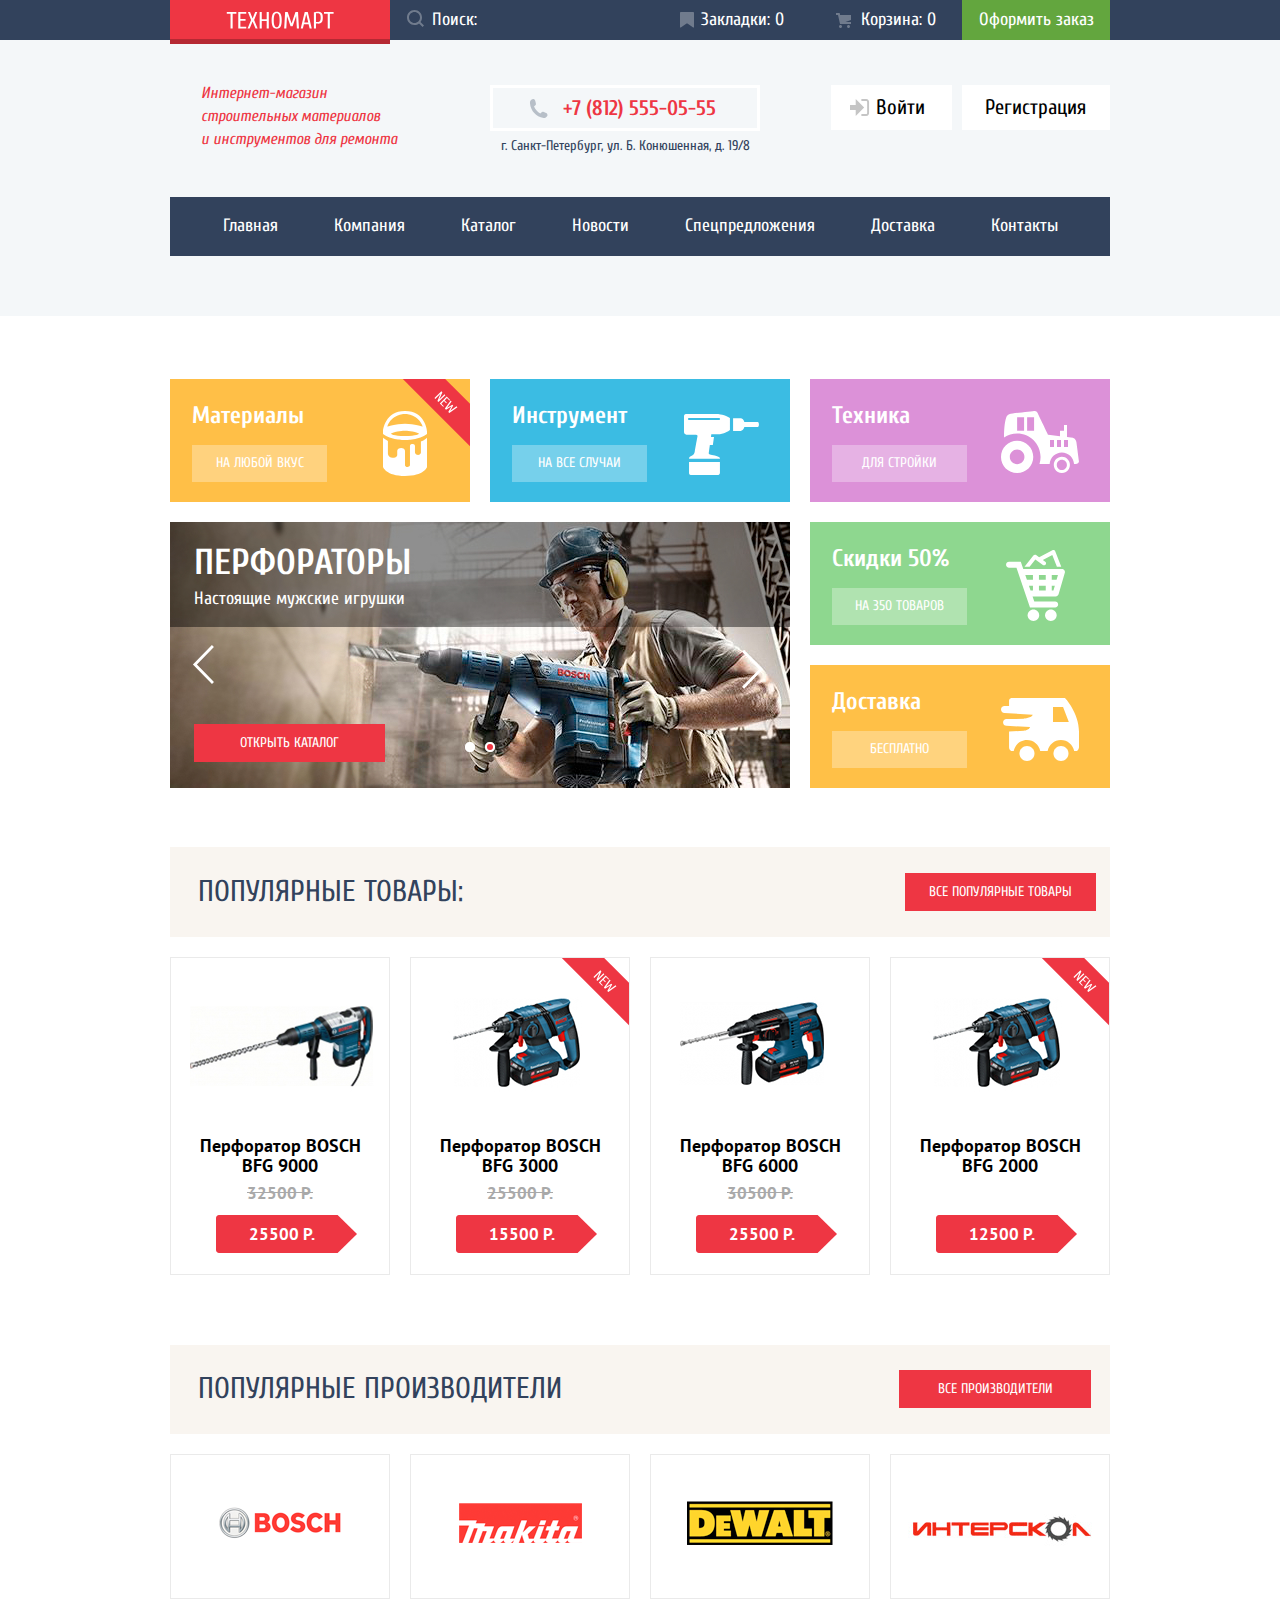
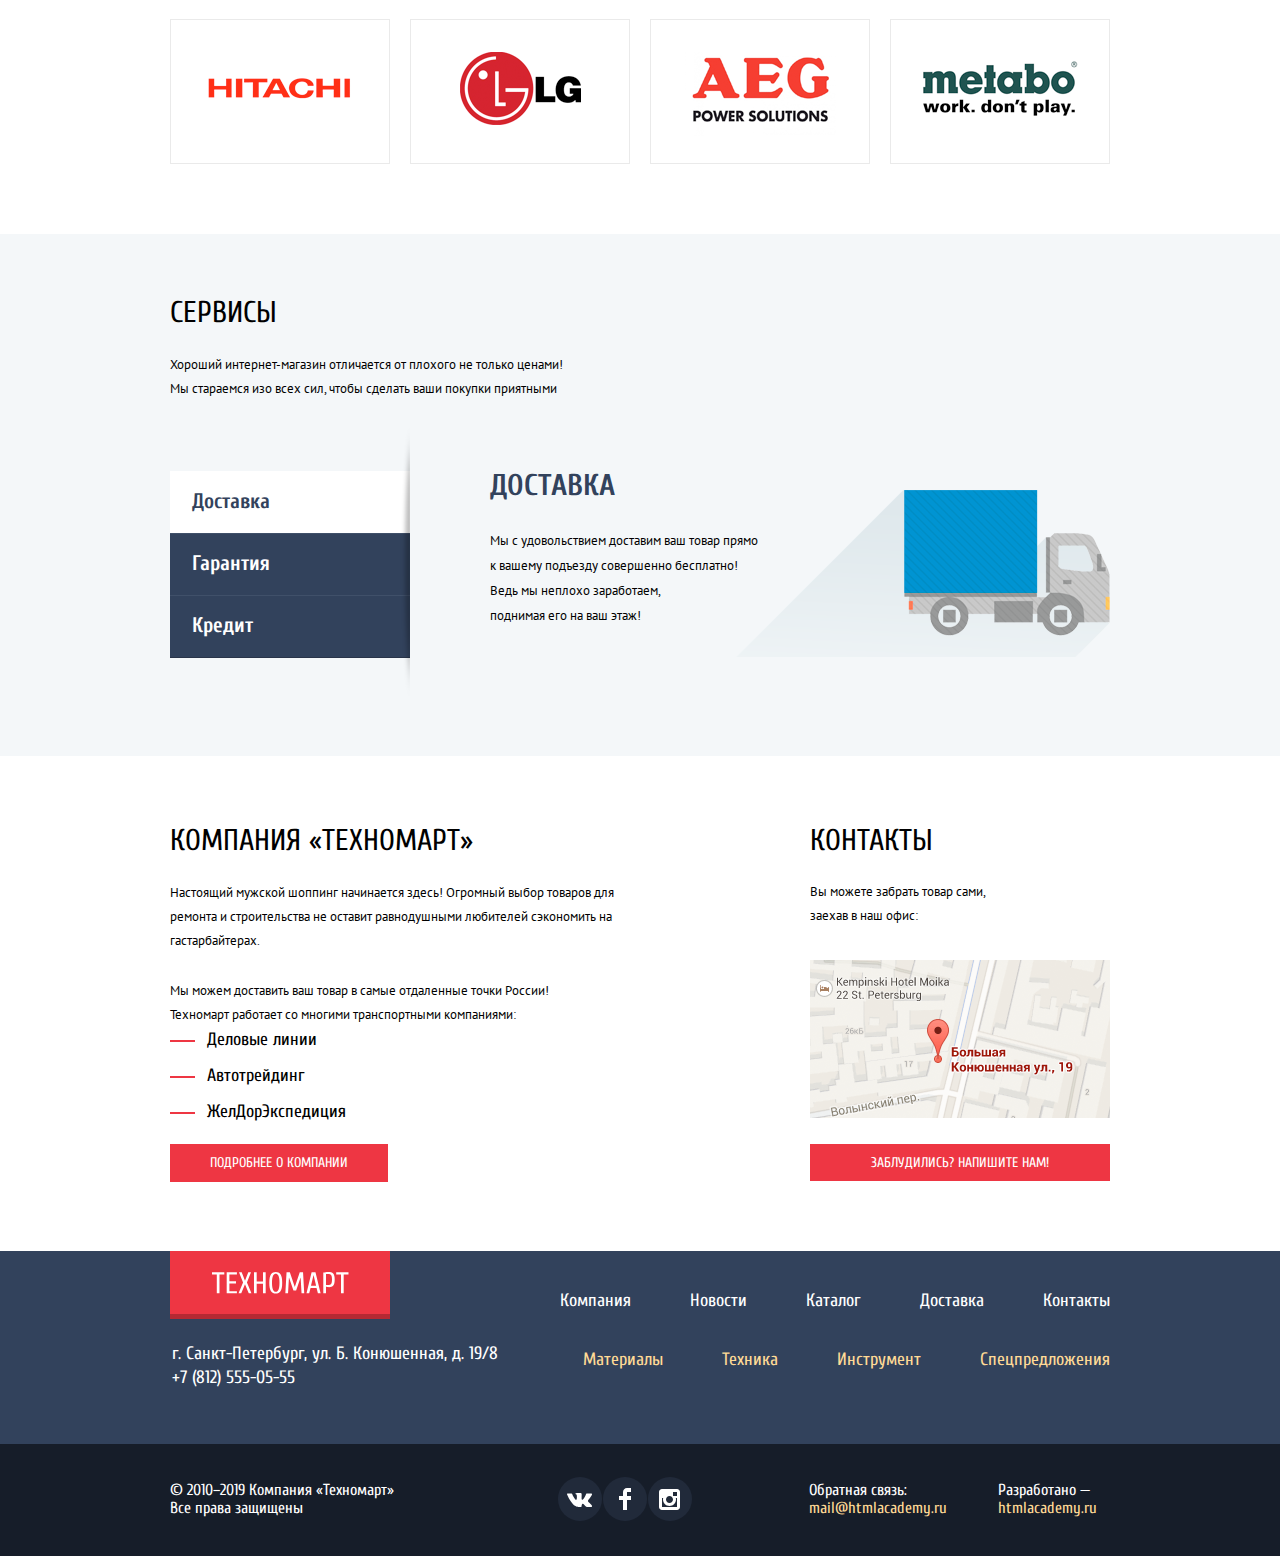
==== commit e139a0b9: "..." ====
--- a/index.html
+++ b/index.html
@@ -8,7 +8,7 @@
     href="https://fonts.googleapis.com/css2?family=Cuprum:ital,wght@0,400;0,700;1,400&family=PT+Sans:wght@400;700&display=swap"
     rel="stylesheet">
   <link rel="stylesheet" href="css/normalize.css">
-  <link rel="stylesheet" href="css/styles.min.css">
+  <link rel="stylesheet" href="css/styles.css">
 </head>
 
 <body>
@@ -116,8 +116,8 @@
           <button class="slider-button slider-button-red" aria-label="Второй слайд"></button>
         </div>
         <div class="promo-slider promo-slider-second">
-          <img class="promo-slider-img" src="slider-img-second.jpg" alt="Перфораторы.Настоящие мужские игрушки"
-            width="620" height="266">
+          <img class="promo-slider-img" src="slider-img-second.jpg" alt="Дрели.Соседям на радость." width="620"
+            height="266">
           <div class="slider-content">
             <h3 class="promo-slider-title">Дрели</h3>
             <p class="promo-slider-text">Соседям на радость</p>
@@ -403,7 +403,7 @@
       </div>
     </div>
   </footer>
-  <section class="map-popup">
+  <section class="popup map-popup">
     <h2 class="visually-hidden">Карта проезда</h2>
     <button class="map-button button-close" type="button" aria-label="Закрыть карту"></button>
     <!-- <iframe width="943" height="449"
@@ -412,31 +412,33 @@
     <img src="img/map-popup.png" alt="Карта проезда" width="943" height="449">
   </section>
 
-  <section class="write">
+  <section class="popup write">
     <h2 class="visually-hidden">Форма обратной связи</h2>
     <form action="http://echo.htmlacademy.ru" method="post" class="write-form">
       <div class="write-wrapper-top">
+        <button class="write-button-close" type="button" aria-label="Закрыть"></button>
         <label>
           Ваше Имя.<br>
-          <input placeholder="Имя Фамилия" type="text" name="name-filed" class="write-input write-input-name"
-            value="Имя Фамилия">
+          <input placeholder="Имя Фамилия" type="text" name="name-filed" class="write-input-name" required>
         </label>
         <label>
           Ваш пароль.<br>
-          <input placeholder="email@example.com" type="password" name="password-filed"
-            class="write-input write-input-password">
+          <input placeholder="email@example.com" type="password" name="password-filed" class="write-input-password"
+            required>
         </label>
       </div>
       <label class="input-text-label">
         Текст письма:<br>
-        <input placeholder="В свободной форме" type="text" name="text-filed" class="write-input write-input-text">
+        <input placeholder="В свободной форме" type="text" name="text-filed" class="write-input write-input-text"
+          required>
       </label>
     </form>
     <div class="write-wrapper-bottom">
-      <a href="blank.html" class="write-button button-red">Отправить</a>
+      <!-- <a href="blank.html" class="write-button button-red"></a> -->
+      <button type="submit" class="write-button button-red">Отправить</button>
     </div>
   </section>
-
+  <script src="/js/script.js"></script>
 </body>
 
 </html>
--- a/css/styles.css
+++ b/css/styles.css
@@ -0,0 +1,2441 @@
+/*
+* Prefixed by https://autoprefixer.github.io
+* PostCSS: v7.0.29,
+* Autoprefixer: v9.7.6
+* Browsers: last 2 version,not dead,not ie <=  11
+*/
+
+:root {
+  --black: #000000;
+  --white: #ffffff;
+  --beige: #F7F3EC;
+  --white-background: #F4F7F9;
+  --red-basic: red;
+  --red: #EE3643;
+  --dark-red: #BA2732;
+  --dark-red-shadow: #B52933;
+  --blue-special: #3BBCE3;
+  --blue: #32425C;
+  --blue-hover: #293449;
+  --blue-shadow: #405069;
+  --dark-blue: #161D29;
+  --yellow: #FFDA96;
+  --yellow-special: #FFBF47;
+  --yellow-light: #FFC047;
+  --yellow-background: #F9F5F0;
+  --basic-green: #63A63E;
+  --green-success: #5FBB2D;
+  --green-light: #8ED78F;
+  --green-dark: #518534;
+  --green-shadow: #367315;
+  --grey: #C5C5C5;
+  --grey-hover: #B5B5B5;
+  --grey-site-nav: #E5E5E5;
+  --grey-opacity:rgba(197, 197, 197, 0.3);
+  --grey-del: #A9A9A9;
+  --grey-del-opacity: rgba(169, 169, 169, 0.3);
+  --lilac-special: #DC91D8;
+
+  --slider-background: rgba(0, 0, 0, 0.25);
+  --card-shadow: rgba(0, 0, 0, 0.15);
+  --link-background: rgba(255, 255, 255, 0.3);
+  --social-background: #212A3A;
+  --grey-border: #EAEAEA;
+  --icon-background: #3D546F;
+  --popup-background: #F1F1F1;
+  --scale-background: #D7DCDE;
+  --bar-background: #00CA74;
+}
+
+/* Global
+=========================== */
+
+body {
+  font-family: "Cuprum", Arial, sans-serif;
+  font-size: 18px;
+  line-height: 24px;
+  color: var(--black);
+
+  margin: 0;
+  padding: 0;
+}
+
+*, *::before, ::after {
+  box-sizing: border-box;
+}
+
+a {
+  text-decoration: none;
+}
+
+img {
+  max-width: 100%;
+  height: auto;
+}
+
+.visually-hidden {
+  position: absolute;
+	clip: rect(1px, 1px, 1px, 1px);
+	padding:0;
+	border:0;
+	height: 1px;
+	width: 1px;
+	overflow: hidden;
+}
+/* Button-red
+=========================== */
+.button-red {
+  font-family: "Cuprum", Arial, sans-serif;
+  font-size: 14px;
+  line-height: 18px;
+  background-color: var(--red);
+  color: var(--white);
+  text-transform: uppercase;
+}
+
+.button-red:hover,
+.button-red:focus {
+  background-color: var(--red);
+}
+
+.button-red:active {
+  background-color: var(--dark-red);
+}
+
+/* Tittle
+=========================== */
+
+.title {
+  font-weight: normal;
+  font-size: 30px;
+  line-height: 30px;
+  text-transform: uppercase;
+  color: var(--blue);
+}
+
+/* Container
+=========================== */
+
+.container {
+  width: 940px;
+  margin: 0 auto;
+}
+
+/* Header
+=========================== */
+.header {
+  margin-bottom: 21px;
+  padding-bottom: 60px;
+  background-color: var(--white-background);
+}
+
+
+.header-panel {
+  background-color: var(--blue);
+  margin-bottom: 40px;
+}
+
+.header-container {
+  width: 940px;
+  margin: 0 auto;
+
+  display: flex;
+}
+
+.input-search-form {
+  display: flex;
+  flex-grow: 1;
+  position: relative;
+}
+
+.header-panel input {
+  line-height: 24px;
+  color: var(--white);
+  background-color: transparent;
+  border: none;
+  padding: 5px 5px 5px 42px;
+  width: 100%;
+}
+
+.header-panel input::-webkit-input-placeholder {
+  color: var(--white);
+}
+
+.header-panel input::-moz-placeholder {
+  color: var(--white);
+}
+
+.header-panel input::placeholder {
+  color: var(--white);
+}
+
+.header-panel input:focus::-webkit-input-placeholder {
+   color:transparent;
+}
+
+.header-panel input:focus::-moz-placeholder {
+   color:transparent;
+}
+
+.header-panel input:focus::placeholder {
+   color:transparent;
+}
+
+.header-search-icon {
+  width: 17px;
+  height: 17px;
+
+  fill: var(--white);
+  opacity: 0.3;
+
+  position: absolute;
+  top: 10px;
+  left: 17px;
+  z-index: 1;
+}
+
+
+.header-logo-link {
+  display: flex;
+  justify-content: center;
+  align-items: center;
+  width: 220px;
+  height: 39px;
+
+
+  background-color: var(--red);
+  box-shadow: 0 5px 0 0 var(--dark-red-shadow);
+}
+
+.header-logo-link:active {
+  background-color: var(--dark-red);
+}
+
+.input-search-form:hover .header-search-icon {
+  opacity: 1;
+}
+
+.input-search:focus + .header-search-icon{
+  opacity: 1;
+  fill: var(--red);
+}
+
+.header-panel input:focus {
+  color: var(--black);
+  background-color: var(--white);
+}
+
+.header-button {
+  font-size: 18px;
+  text-decoration: none;
+  color: var(--white);
+  padding: 8px 26px;
+
+  display: flex;
+  align-items: center;
+}
+
+.header-button:active {
+  background-color: var(--dark-blue);
+}
+
+
+.button-green {
+  font-size: 18px;
+  color: var(--white);
+  background-color: var(--basic-green);
+  padding: 8px 16px 8px 17px;
+
+}
+
+.button-green:hover {
+  background-color: var(--green-success);
+}
+
+.button-green:active {
+  background-color: var(--green-success);
+  opacity: 0.7;
+}
+
+.button-bookmark::before {
+  content: "";
+  background-image: url(../img/icon-bookmark.svg);
+  opacity: 0.3;
+
+  width: 14px;
+  height: 16px;
+  margin-right: 7px;
+
+}
+
+.button-bookmark:hover::before{
+  opacity: 1;
+}
+
+.button-bookmark:active::before{
+  opacity: 0.7;
+}
+
+.button-basket::before {
+  content: "";
+  background-image: url(../img/icon-cart.svg);
+  opacity: 0.3;
+
+  width: 15px;
+  height: 15px;
+  margin-right: 10px;
+}
+
+.button-basket-main:hover::before,
+.button-basket:hover::before {
+  opacity: 1;
+}
+
+.button-basket-main:active::before,
+.button-basket:active::before {
+  opacity: 0.7;
+}
+
+.header-middle {
+  display: flex;
+  margin-bottom: 39px;
+}
+
+.header-text {
+  font-size: 16px;
+  line-height: 23px;
+  font-style: italic;
+  color: var(--red);
+
+  margin: 0;
+  padding-left: 31px;
+  padding-top: 2px;
+  min-width: 300px;
+}
+
+
+.header-middle-wrapper {
+  margin-top: 5px;
+
+  min-width: 270px;
+  max-width: 300px;
+
+  display: flex;
+  flex-direction: column;
+  flex-wrap: wrap;
+  justify-content: center;
+
+  transform: translateX(20px);
+}
+
+
+.header-tel {
+  font-size: 21px;
+  line-height: 30px;
+  font-weight: 700;
+  color: var(--red);
+  border: 3px solid var(--white);
+
+  display: flex;
+  justify-content: center;
+  align-items: center;
+  padding: 5px 10px 5px 5px;
+  margin-bottom: 3px;
+}
+
+.header-tel::before {
+  content: "";
+  width: 19px;
+  height: 19px;
+
+  margin-right: 15px;
+
+  background-image: url(../img/icon-header-phone.svg);
+}
+
+.header-address {
+  font-size: 14px;
+  font-style: normal;
+  color: var(--blue);
+  margin-left: 11px;
+
+  display: flex;
+  flex-wrap: wrap;
+}
+
+.user-nav {
+  list-style: none;
+  margin: 0;
+  padding: 0;
+
+  display: flex;
+  justify-content: flex-end;
+  width: 300px;
+  margin-top: 5px;
+
+  margin-left: auto;
+}
+
+.user-profile-list {
+  list-style: none;
+
+  margin: 0;
+  padding: 0;
+}
+
+.user-nav-link {
+  font-size: 21px;
+  line-height: 21px;
+  color: var(--black);
+  background-color: var(--white);
+
+  padding: 12px 24px 12px 23px;
+  display: flex;
+}
+
+.user-nav-link:hover {
+  color: var(--red);
+}
+
+.user-nav-link:active {
+  color: var(--grey);
+}
+
+.user-nav-login {
+  display: flex;
+  align-items: center;
+  margin-right: 10px;
+  padding: 12px 27px 12px 19px;
+}
+
+.user-nav-login-icon {
+  fill: var(--grey);
+  margin-right: 6px;
+}
+
+.user-nav-login:hover .user-nav-login-icon {
+  fill: var(--blue);
+}
+
+/* Navigation
+=========================== */
+
+.nav {
+  background-color: var(--blue);
+  display: flex;
+  justify-content: center;
+}
+
+.nav-list {
+  list-style: none;
+
+  display: flex;
+  flex-wrap: wrap;
+  margin: 0;
+  padding: 0;
+}
+
+.nav-link {
+  color: var(--white);
+  display: block;
+  padding: 17px 28px 18px 28px;
+  margin: 0 auto;
+}
+
+.nav-link:hover {
+  background-color: var(--dark-blue);
+ }
+
+.nav-link:active {
+  background-color: var(--dark-blue);
+  opacity: 0.5;
+}
+
+/* Promo
+=========================== */
+
+.main > .promo-section {
+  margin-top: 63px;
+}
+
+.promo-wrapper {
+  display: grid;
+  gap: 20px;
+  grid-template-columns: 1fr 1fr 1fr;
+  grid-template-rows: 1fr 1fr 1fr;
+}
+
+.promo-section {
+  margin-bottom: 59px;
+}
+
+.promo-item {
+  padding-top: 22px;
+  padding-left: 22px;
+
+  background-repeat: no-repeat;
+}
+
+.promo-item-new {
+  position: relative;
+}
+
+.promo-item-new::after {
+  content: "";
+  width: 70px;
+  height: 70px;
+  background-image: url(../img/new.svg);
+  position: absolute;
+  z-index: 1;
+  top: 0;
+  right: 0;
+}
+
+.promo-item-yellow {
+  background-color: var(--yellow-special);
+  background-image: url(../img/promo-materials.svg);
+  background-position: right 43px top 55%;
+}
+
+.promo-item-blue {
+  background-color: var(--blue-special);
+  background-image: url(../img/promo-drill.svg);
+  background-position: right 31px top 56%;
+}
+
+.promo-item-lilac {
+  background-color: var(--lilac-special);
+  background-image: url(../img/promo-technics.svg);
+  background-position: right 31px top 53%;
+}
+
+.promo-item-green {
+  background-color: var(--green-light);
+  background-image: url(../img/promo-sells.svg);
+  background-position: right 45px top 52%;
+}
+
+.promo-item-yellow-light {
+  background-color: var(--yellow-light);
+  background-image: url(../img/promo-delivery.svg);
+  background-position: right 31px top 55%;
+}
+
+.promo-title {
+  font-weight: 700;
+  font-size: 24px;
+  line-height: 30px;
+  color: var(--white);
+
+  margin: 0;
+  padding-bottom: 14px;
+}
+
+.promo-link {
+  font-size: 14px;
+  line-height: 18px;
+  color: var(--white);
+  background-color: var(--link-background);
+  text-transform: uppercase;
+  text-align: center;
+
+  display: block;
+  width: 135px;
+  height: 37px;
+  padding-top: 9px;
+}
+
+.promo-link:hover {
+  background-color: var(--grey-opacity);
+
+}
+
+.promo-link:active {
+  background-color: var(--grey-del-opacity);
+}
+
+/* Slider
+=========================== */
+
+.promo-slider{
+  width: 620px;
+  height: 266px;
+  position: relative;
+  grid-column: 1/3;
+  grid-row: 2/4;
+
+  background-color: var(--grey);
+}
+
+.promo-slider-second {
+  display: none;
+}
+
+.promo-slider-second {
+  position: absolute;
+  top: 0;
+  left: 0;
+  z-index: 1;
+}
+
+.slider-content {
+  position: absolute;
+  top: 0px;
+  left: 0px;
+  width: 100%;
+
+  padding-top: 23px;
+  padding-left: 24px;
+
+  background-color: var(--slider-background);
+}
+
+.promo-slider-title {
+  font-weight: 700;
+  font-size: 36px;
+  line-height: 36px;
+  text-transform: uppercase;
+  color: var(--white);
+
+  margin: 0;
+  padding-bottom: 6px;
+}
+
+.promo-slider-text {
+  color:var(--white);
+
+  margin: 0;
+  padding-bottom: 16px;
+}
+
+.promo-slider-button {
+  padding: 10px 46px;
+
+  position: absolute;
+  margin-top: 97px;
+}
+
+.button-icon {
+  border: none;
+  background-color: transparent;
+  fill: var(--white);
+
+  position: absolute;
+  top: 50%;
+}
+
+.button-icon-left {
+  left: 16px;
+
+  transform: translateY(-12px);
+}
+
+.button-icon-right {
+  right: 20px;
+
+  transform: translateY(-12px) rotate(180deg);
+}
+
+.slider-button {
+  border: none;
+  background-color: transparent;
+
+  width: 10px;
+  height: 10px;
+
+  position: absolute;
+  bottom: 36px;
+  left: 315px;
+
+  background-repeat: no-repeat;
+}
+
+.slider-button-red {
+  left: 315px;
+
+  background-image: url(../img/slider-object-red.png);
+}
+
+.slider-button-white {
+  background-image: url(../img/slider-object.png);
+  left: 295px;
+}
+
+/* Popular
+=========================== */
+
+.popular {
+  margin-bottom: 70px;
+}
+
+.popular-wrapper {
+  background-color: var(--yellow-background);
+
+  justify-content: space-between;
+  display: flex;
+  align-items: center;
+  padding-left: 28px;
+  padding-right: 14px;
+  margin-bottom: 20px;
+}
+
+.popular-title {
+  margin: 0;
+  padding: 30px 0;
+}
+
+.popular-button {
+  padding: 10px 24px;
+  display: block;
+}
+
+.popular-list {
+  list-style: none;
+  margin: 0;
+  padding: 0;
+
+  display: flex;
+  justify-content: space-between;
+}
+
+.popular-item {
+  border: 1px solid var(--grey-border);
+  width: 220px;
+  min-height: 318px;
+  margin-right: 20px;
+
+  position: relative;
+
+  display: flex;
+}
+
+.popular-item:hover {
+  box-shadow: 0px 4px 20px var(--card-shadow);
+}
+
+.popular-item:last-of-type {
+  margin-right: 0;
+}
+
+
+.popular-item-new::after {
+  content: "";
+  width: 70px;
+  height: 70px;
+  background-image: url(../img/new.svg);
+  position: absolute;
+  z-index: 1;
+  top: 0;
+  right: 0px;
+}
+
+.popular-item-link {
+  display: flex;
+  flex-direction: column;
+  align-items: center;
+}
+
+.popular-item:hover .hover-block {
+  display: flex;
+}
+
+.popular-item img {
+  width: 185px;
+  height: 95px;
+
+  margin-top: 39px;
+  margin-bottom: 44px;
+  margin-left: 5px;
+}
+
+.popular-item-title {
+  font-family: "PT Sans", Arial, sans-serif;
+  font-weight: 700;
+  font-size: 18px;
+  line-height: 20px;
+  color: var(--black);
+
+  margin: 0;
+
+  text-align: center;
+  padding: 0 20px;
+  margin-bottom: auto;
+}
+
+.popular-item s {
+  font-family: "PT Sans", Arial, sans-serif;
+  font-weight: 700;
+  font-size: 17px;
+  line-height: 18px;
+  color: var(--grey-del);
+
+  margin-bottom: 13px;
+}
+
+.popular-item span {
+  font-family: "PT Sans", Arial, sans-serif;
+  font-weight: 700;
+  font-size: 17px;
+  line-height: 38px;
+
+  color: var(--white);
+  background-image: url(../img/button-price.svg);
+
+
+  width: 141px;
+  height: 38px;
+
+  padding-left: 33px;
+  margin-bottom: 21px;
+  transform: translateX(6px)
+}
+
+/* Hover
+=========================== */
+
+.hover-block {
+  position: absolute;
+  background-color: var(--white);
+  top: 36px;
+  width: 100%;
+  min-height: 87px;
+
+  display: flex;
+  flex-direction: column;
+  align-items: center;
+  justify-content: center;
+  padding-bottom: 10px;
+  padding-left: 46px;
+  padding-right: 50px;
+
+  display: none;
+}
+
+.hover-link {
+  min-width: 135px;
+  min-height: 38px;
+
+  font-size: 14px;
+  line-height: 18px;
+  text-transform: uppercase;
+  border-radius: 2px;
+
+  display: flex;
+  justify-content: center;
+  align-items: center;
+}
+
+.hover-link-buy {
+  color: var(--white);
+  background-color: var(--basic-green);
+  box-shadow: inset 0px -3px 0px var(--green-shadow);
+
+  margin-bottom: 10px;
+}
+
+.hover-link-buy::before {
+  content: "";
+  background-image: url(../img/icon-cart.svg);
+  opacity: 0.3;
+
+  width: 15px;
+  height: 15px;
+
+  margin-right: 9px;
+  margin-left: -10px;
+  margin-top: -1px;
+}
+
+.hover-link-buy:hover {
+  background-color: var(--green-success);
+}
+
+.hover-link-buy:active{
+  background-color: var(--green-dark);
+}
+
+.hover-link-bookmarks {
+  color: var(--dark-blue);
+  background-color: var(--white);
+
+  border: 3px solid var(--basic-green);
+  border-radius: 2px;
+}
+
+.hover-link-bookmarks:hover {
+  border-color: var(--blue);
+}
+
+.hover-link-bookmarks:active{
+  border: 3px solid var(--grey);
+}
+
+/* Manufacturer
+=========================== */
+
+.manufacturer {
+  margin-bottom: 50px;
+}
+
+.manufacturer-wrapper {
+  background-color: var(--yellow-background);
+
+  display: flex;
+  justify-content: space-between;
+  align-items: center;
+  padding-left: 28px;
+  padding-right: 19px;
+  padding-top: 5px;
+  margin-bottom: 20px;
+
+}
+
+.manufacturer-title {
+  margin: 0;
+  padding: 24px 0 30px 0;
+}
+
+.manufacturer-button {
+  margin-top: -7px;
+  padding: 10px 38px 10px 39px;
+
+}
+
+.manufacturer-list {
+  list-style: none;
+  margin: 0;
+  padding: 0;
+
+  display: flex;
+  flex-wrap: wrap;
+}
+
+.manufacturer-item {
+  border: 1px solid var(--grey-border);
+
+  width: 220px;
+  height: 145px;
+  display: flex;
+  justify-content: center;
+  align-items: center;
+  margin-right: 20px;
+  margin-bottom: 20px;
+}
+
+.manufacturer-item:hover {
+  box-shadow: 0px 4px 20px var(--card-shadow);
+}
+
+.manufacturer-item:active {
+  opacity: 0.5;
+  box-shadow: 0px 4px 20px var(--card-shadow);
+}
+
+.manufacturer-item:nth-child(4n) {
+ margin-right: 0;
+}
+
+ /* Servises
+ =========================== */
+
+.services {
+  background-color: var(--white-background);
+
+  padding: 64px 0 99px 0;
+}
+
+
+.services-title {
+  color: var(--black);
+
+  margin: 0;
+  margin-bottom: 25px;
+}
+
+.services-text {
+  font-family: "PT Sans", Arial, sans-serif;
+  font-size: 13px;
+
+  margin: 0;
+  margin-bottom: 70px;
+}
+
+.services-wrapper {
+  display: flex;
+}
+
+.services-list{
+   list-style: none;
+   margin: 0;
+   padding: 0;
+
+   margin-right: 80px;
+   position: relative;
+}
+
+.services-list::after {
+  content: "";
+  display: block;
+  background-image: url(../img/shadow.png);
+
+  width: 10px;
+  height: 279px;
+
+  position: absolute;
+  top: -49px;
+  right: 0;
+}
+
+.services-item {
+   background-color: var(--blue);
+}
+
+.services-link {
+  font-weight: 700;
+  font-size: 21px;
+  line-height: 30px;
+  color: var(--white);
+  background-color: var(--blue);
+
+  display: block;
+  width: 240px;
+  height: 62px;
+  padding: 15px 130px 12px 22px;
+}
+
+.services-link:not(.services-link-active) {
+  box-shadow: 0px 1px 0px var(--blue-hover), inset 0px 1px 0px var(--blue-shadow);
+}
+
+
+.services-link:not(.services-link-active):hover {
+  background-color: var(--blue-hover);
+}
+
+.services-link-active {
+  color: var(--blue);
+  background-color: var(--white);
+}
+
+.services-description {
+  background-repeat: no-repeat;
+  background-position: top 19px right 0;
+  width: 100%;
+}
+
+.services-description h3{
+  font-size: 30px;
+  line-height: 30px;
+  text-transform: uppercase;
+  color: var(--blue);
+
+  margin: 0;
+  margin-bottom: 27px;
+}
+
+.services-description p {
+  font-family: "PT Sans", Arial, sans-serif;
+  font-size: 13px;
+  line-height: 25px;
+  color: var(--black);
+
+  margin: 0;
+}
+
+
+.delevery-description {
+  background-image: url(../img/service-deliver.png);
+
+}
+
+.garanty-description {
+  background-image: url(../img/service-garant.png);
+  background-repeat: no-repeat;
+}
+
+.credit-description {
+  background-image: url(../img/service-credit.png);
+  background-repeat: no-repeat;
+}
+
+
+/* Wrapper
+=========================== */
+
+.about-contacts-wrapper {
+  display: flex;
+  justify-content: space-between;
+  width: 940px;
+  margin: 70px auto 69px;
+
+}
+
+/* About
+=========================== */
+
+.about {
+  width: 478px;
+  height: 356px;
+
+  display: flex;
+  flex-direction: column;
+  align-items: flex-start;
+}
+
+.about-title {
+  color: var(--black);
+
+  margin: 0;
+  margin-bottom: 25px;
+}
+
+.about-text {
+  font-family: "PT Sans", Arial, sans-serif;
+  font-size: 13px;
+
+  margin: 0;
+}
+
+.about-text:first-of-type {
+  margin-bottom: 26px;
+}
+
+.about-list {
+  list-style: none;
+
+  margin: 0;
+  padding: 0;
+
+  margin-top: 1px;
+}
+
+.about-item {
+  position: relative;
+
+  padding-left: 37px;
+  margin-bottom: 12px;
+}
+
+.about-item::before {
+  content: "";
+  display: block;
+
+  width: 25px;
+  height: 2px;
+  background-color: var(--red);
+
+  position: absolute;
+  top: 50%;
+  left: 0;
+}
+
+.about-item:last-child {
+  margin-bottom: 20px;
+}
+
+.about-button {
+  padding: 10px 40px;
+}
+
+/* Contacts
+=========================== */
+
+.contacts {
+  width: 300px;
+  height: 356px;
+}
+
+.contacts-title {
+  color: var(--black);
+
+  margin: 0;
+  margin-bottom: 24px;
+}
+
+.contacts-text {
+  font-family: "PT Sans",Arial,sans-serif;
+  font-size: 13px;
+
+  margin: 0;
+  margin-bottom: 32px;
+}
+
+.contacts-map {
+  margin-bottom: 25px;
+}
+
+.contacts-button {
+  padding: 10px 61px;
+}
+
+/* Catalog-page
+=========================== */
+
+/*Catalog-page header
+=========================== */
+
+.header-catalog .button-bookmark {
+  transform: translateX(-11px);
+}
+
+.button-basket-active {
+  font-size: 18px;
+  text-decoration: none;
+  color: var(--white);
+  background-color: var(--red);
+  padding-left: 10px;
+}
+
+.header-catalog .header-text {
+  margin-top: 4px;
+}
+
+.user-profile{
+ display: flex;
+ justify-content: flex-end;
+ flex-wrap: wrap;
+ width: 300px;
+ margin-top: 5px;
+ margin-left: auto;
+
+ min-height: 73px;
+ min-width: 300px;
+}
+
+.user-profile-wrapper {
+  display: flex;
+}
+
+.user-name {
+  text-decoration: none;
+  font-size: 21px;
+  line-height: 21px;
+  color: var(--black);
+  background-color: var(--white);
+
+  display: flex;
+  justify-content: flex-end;
+  align-items: center;
+  padding: 12px 10px;
+  margin-bottom: 5px;
+  margin-top: 1px;
+
+  position: relative;
+}
+
+.user-name svg {
+  width: 20px;
+  height: 19px;
+}
+
+.user-name-icon {
+  fill: var(--grey);
+  margin-right: 22px;
+}
+
+.user-name-exit-icon {
+  fill: var(--grey);
+  margin-top: 3px;
+  margin-right: 6px;
+}
+
+.user-profile-list {
+  display: flex;
+  margin-right: 45px;
+}
+
+.user-profile-link {
+  font-size: 16px;
+  line-height: 18px;
+  color: var(--blue);
+}
+
+.user-profile-link:hover {
+  color: var(--red);
+}
+
+.user-profile-link-orders {
+  margin-right: 31px;
+  position: relative;
+}
+
+.user-name:active,
+.user-profile-link:active {
+  color: var(--grey);
+}
+
+.user-name:hover .user-name-icon,
+.user-name:hover .user-name-exit-icon {
+  fill: var(--icon-background);
+}
+
+.user-name-exit:hover .user-profile {
+  fill: var(--icon-background);
+}
+
+.user-profile-link-orders::after {
+  content: "";
+  position: absolute;
+  border-radius: 50%;
+
+  background-color: var(--blue);
+
+  width: 5px;
+  height: 5px;
+  top: 6px;
+  right: -17px;
+}
+
+/* Bread-crumbs
+=========================== */
+
+.bread-crumbs-list {
+  list-style: none;
+  margin: 0;
+  padding: 0;
+
+  display: flex;
+  align-items: center;
+
+  margin-bottom: 17px;
+}
+
+.bread-crumbs-img {
+  width: 13px;
+  height: 12px;
+}
+
+.bread-crumbs-list-item,
+.bread-crumbs-list-item a {
+  font-family: "PT Sans", Arial, sans-serif;
+  font-size: 13px;
+  line-height: 18px;
+  text-transform: uppercase;
+  color: var(--black);
+}
+
+.bread-crumbs-list-item a:hover {
+  border-bottom: 1px solid var(--dark-blue);
+}
+
+.bread-crumbs-list-item a:focus {
+  border-bottom: 1px dashed var(--dark-blue);
+}
+
+.bread-crumbs-list-item a:active {
+  color: var(--red);
+}
+
+.bread-crumbs-list-item {
+  margin-left: 41px;
+  position: relative;
+}
+
+.bread-crumbs-list-item::before {
+  content: "";
+  background-image: url(../img/icon-right-small.png);
+
+  position: absolute;
+  width: 7px;
+  height: 10px;
+  left: -25px;
+  top: 3px;
+}
+
+/* Main-title
+=========================== */
+
+.main-title {
+  background-color: var(--white-background);
+  padding: 9px 0 9px 30px;
+  margin-bottom: 20px;
+
+}
+
+/* Wrapper
+=========================== */
+
+.wrapper {
+  display:flex;
+}
+
+/* Range-filter
+=========================== */
+
+.range-filters {
+  width: 220px;
+}
+
+.range-controls {
+  background-color: var(--beige);
+  height: 80px;
+  margin-bottom: 9px;
+
+  width: 220px;
+
+  border-radius: 3px;
+}
+
+.scale {
+  width: 180px;
+  height: 2px;
+  background-color: var(--scale-background);
+  position: relative;
+  top: 41px;
+  left: 20px;
+}
+
+.bar {
+  height: 2px;
+  width: 80%;
+  background-color: var(--bar-background);
+}
+
+.toggle {
+  display: block;
+  width: 4px;
+  height: 4px;
+  position: absolute;
+  top: -10px;
+
+  border: 8px solid var(--white);
+  border-radius: 50%;
+  padding: 2px;
+
+  box-shadow: 0px 2px 1px var(--slider-background);
+}
+
+.toggle-min {
+  left: -5px;
+}
+
+.toggle-max {
+  left: 140px;
+}
+
+.input-wrapper {
+  display: flex;
+  justify-content: space-between;
+
+  padding-bottom: 25px;
+  margin-bottom: 16px;
+  border-bottom: 1px solid var(--grey-opacity);
+}
+
+.input-wrapper input {
+  width: 95px;
+  height: 38px;
+  text-align: center;
+  background-color: var(--beige);
+  border: none;
+  border-radius: 3px;
+}
+
+.input-wrapper input[type='number'] {
+  -moz-appearance:textfield;
+}
+
+.input-wrapper input::-webkit-outer-spin-button,
+.input-wrapper input::-webkit-inner-spin-button {
+  -webkit-appearance: none;
+}
+
+/* Filters
+=========================== */
+
+.filters {
+  margin: 0;
+  padding: 0;
+
+  width: 220px;
+
+  display: flex;
+  flex-direction: column;
+}
+
+.filters-form {
+  margin-right: auto;
+}
+
+.filters h2 {
+  margin: 0;
+
+  font-weight: normal;
+  font-family: "PT Sans",Arial,sans-serif;
+  font-size: 13px;
+  line-height: 18px;
+  text-transform: uppercase;
+  background-color: var(--beige);
+
+  padding: 10px 151px 10px 18px;
+  margin-bottom: 13px;
+
+  border-radius: 3px;
+}
+
+
+.filters-form fieldset {
+  border: none;
+  padding: 0;
+  margin: 0;
+}
+
+.filters-form legend {
+  font-family: "PT Sans", Arial, sans-serif;
+  font-weight: 700;
+  font-size: 17px;
+  line-height: 30px;
+  text-transform: uppercase;
+
+  margin-bottom: 10px;
+}
+
+.filters-checkbox legend{
+  margin-bottom: 17px;
+}
+
+.filter-list-checkbox{
+  list-style: none;
+  margin: 0;
+  padding: 0;
+
+  padding-bottom: 10px;
+  margin-bottom: 15px;
+  border-bottom: 1px solid var(--grey-opacity);
+}
+
+.filter-item {
+  margin-bottom: 15px;
+}
+
+.filter-item label {
+  font-family: "PT Sans", Arial, sans-serif;
+  font-size: 15px;
+  line-height: 19px;
+  text-transform: uppercase;
+  color: var(--black);
+
+  position: relative;
+  padding-left: 31px;
+}
+
+
+.filter-item input {
+  font-family: "PT Sans",Arial,sans-serif;
+  font-size: 15px;
+  line-height: 19px;
+
+  position: absolute;
+  -webkit-appearance: none;
+  -moz-appearance: none;
+  appearance: none;
+
+  position: relative;
+}
+
+.checkbox-icon {
+  fill: var(--grey);
+  position: absolute;
+  top: -3px;
+  left: 0;
+}
+
+.checkbox-icon-on {
+  display: none;
+}
+
+.checkbox-input:checked + .checkbox-icon .checkbox-icon-on{
+  display: block;
+}
+
+.checkbox-input:checked + .checkbox-icon .checkbox-icon-off {
+  display: none;
+}
+
+.filter-checkbox-label:hover .checkbox-icon {
+  fill: var(--grey-hover);
+}
+
+.checkbox-input:focus + .checkbox-icon {
+  fill: var(--dark-blue);
+  opacity: 0.7;
+}
+
+.filter-checkbox-label:active .checkbox-icon {
+  fill: var(--dark-blue);
+}
+
+.checkbox-input:disabled + .checkbox-icon {
+  fill: var(--grey-hover);
+  opacity: 0.3;
+}
+
+.checkbox-input:disabled ~ span {
+  opacity: 0.4;
+}
+
+/* radio
+=========================== */
+
+.radio-icon {
+  fill: var(--grey);
+  position: absolute;
+  top: -3px;
+  left: 0;
+}
+
+.radio-icon-on {
+  display: none;
+}
+
+.radio-input:checked + .radio-icon .radio-icon-on {
+  display: block;
+}
+
+.radio-input:hover + .radio-icon {
+  fill:var(--grey-hover);
+}
+
+.radio-input:focus + .radio-icon {
+  fill: var(--dark-blue);
+  opacity: 0.7;
+}
+
+.filter-radio-label:active .radio-icon {
+  fill: var(--dark-blue);
+}
+
+
+.radio-input:disabled + .radio-icon {
+  fill: var(--grey-hover);
+  opacity: 0.3;
+}
+
+.radio-input:disabled ~ span {
+  opacity: 0.4;
+}
+
+.filters-radio legend {
+  margin-bottom: 25px;
+}
+
+.filter-list-radio {
+  list-style: none;
+  margin: 0;
+  padding: 0;
+
+  margin-bottom: 36px;
+}
+
+.button-submit {
+  font-family: "PT Sans", Arial, sans-serif;
+  font-size: 13px;
+  line-height: 19px;
+  text-transform: uppercase;
+
+  padding: 9px 78px;
+  border: 1px solid var(--grey);
+  background-color: transparent;
+}
+
+/* Sorting
+=========================== */
+
+.right-column {
+  margin-left: 20px;
+}
+
+.sorting {
+  font-family: "PT Sans",Arial,sans-serif;
+  font-size: 13px;
+  line-height: 18px;
+  text-transform: uppercase;
+  background-color: var(--beige);
+  border-radius: 3px;
+
+  display: flex;
+  margin-bottom: 28px;
+}
+
+.sorting h3 {
+  margin: 0;
+  padding: 10px 0 10px 0;
+
+  font-weight: normal;
+  font-size: 13px;
+  margin-right: auto;
+  margin-left: 19px;
+}
+
+.sorting-list {
+  margin: 0;
+  padding: 0;
+  list-style: none;
+
+  display: flex;
+  align-items: center;
+}
+
+.sorting-item:first-child {
+  margin-right: 72px;
+}
+
+.sorting-item:nth-child(2) {
+  margin-right: 65px;
+}
+
+.sorting-item:nth-child(3) {
+  margin-right: 46px;
+}
+
+.sorting-button-up-img{
+  fill: var(--grey);
+  margin-right: 21px;
+}
+
+.button-up .sorting-button-up-img:hover,
+.button-up .sorting-button-up-img:focus {
+  fill: var(--black);
+}
+
+.button-up .sorting-button-up-img:active {
+  fill: var(--red);
+}
+
+.sorting-button-down-img{
+  fill: var(--grey);
+  margin-right: 14px;
+}
+
+.button-down:hover .sorting-button-down-img,
+.button-down:focus .sorting-button-down-img{
+  fill: var(--black);
+}
+
+.button-down .sorting-button-down-img:active {
+  fill: var(--red);
+}
+
+.sotring-link:not(.sotring-link-active) {
+  color: var(--black);
+  opacity: 0.3;
+  border-bottom: 1px dashed var(--red);
+}
+
+.sotring-link-active {
+  color: var(--red);
+}
+
+.sotring-link:hover {
+  border-bottom: 1px solid var(--red);
+}
+
+.sotring-link:not(.sotring-link-active):hover {
+  opacity: 1;
+}
+
+.sotring-link-active:hover {
+  color: var(--red-basic);
+}
+
+.sotring-link:focus,
+.sotring-link-active:focus {
+  color: var(--red);
+  opacity: 1;
+}
+
+.sotring-link:active {
+  color: var(--red);
+
+}
+
+/* Products
+=========================== */
+
+.products {
+  margin-bottom: 30px;
+}
+
+.products-list {
+  list-style: none;
+
+  margin: 0;
+  padding: 0;
+  width: 700px;
+  margin-bottom: 30px;
+
+  display: flex;
+  flex-wrap: wrap;
+}
+
+.products-item{
+  font-size: 17px;
+  line-height: 18px;
+  border: 1px solid var(--grey-border);
+
+  width: 220px;
+  min-height: 318px;
+
+  display: flex;
+
+  margin-right: 20px;
+  margin-bottom: 18px;
+  position: relative;
+}
+
+.products-item:hover {
+  box-shadow: 0px 4px 20px var(--card-shadow);
+}
+
+.products-item:hover .hover-block {
+  display: flex;
+  z-index: 1;
+}
+
+.products-item > a{
+  display: flex;
+  flex-direction: column;
+  align-items: center;
+}
+
+.products-item:nth-child(3n) {
+  margin-right: 0px;
+}
+
+.products-item-new::after {
+  content: "";
+  width: 70px;
+  height: 70px;
+  background-image: url(../img/new.svg);
+  position: absolute;
+  z-index: 1;
+  top: 0;
+  right: 0px;
+}
+
+.products-item img {
+  margin-top: 36px;
+  margin-bottom: 46px;
+  transform: translateX(3px);
+}
+
+.products-item h3 {
+  font-family: "PT Sans", Arial, sans-serif;
+  font-weight: 700;
+  font-size: 18px;
+  line-height: 20px;
+  color: var(--black);
+
+  margin: 0;
+
+  text-align: center;
+  padding: 0 20px;
+  margin-bottom: auto;
+}
+
+.products-item s {
+  font-family: "PT Sans", Arial, sans-serif;
+  font-weight: 700;
+  font-size: 17px;
+  line-height: 18px;
+  color: var(--grey-del);
+
+  margin-bottom: 13px;
+}
+
+.products-item span {
+
+  font-family: "PT Sans", Arial, sans-serif;
+  font-weight: 700;
+  font-size: 17px;
+  line-height: 38px;
+
+  color: var(--white);
+  background-image: url(../img/button-price.svg);
+
+  width: 141px;
+  height: 38px;
+
+  padding-left: 33px;
+  margin-bottom: 20px;
+  transform: translateX(6px);
+}
+
+/* Site-nav
+=========================== */
+.site-nav-list {
+  margin: 0;
+  padding: 0;
+  list-style: none;
+
+  display: flex;
+  align-items: center;
+
+  margin-bottom: 58px;
+}
+
+.site-nav-item + .site-nav-item {
+  margin-left: 9px;
+}
+
+.site-nav-item a{
+  font-family: "PT Sans",Arial,sans-serif;
+  font-size: 13px;
+  line-height: 18px;
+  color: var(--black);
+  border:1px solid var(--grey-site-nav);
+  border-radius: 2px;
+
+  padding: 10px 15px;
+  display: block;
+}
+
+.site-nav-item a:hover{
+  border: 1px solid var(--grey);
+}
+
+.site-nav-item a:focus{
+  border: 1px solid var(--dark-red-shadow);
+}
+
+.site-nav-item a:active{
+  border: 1px solid var(--red);
+}
+
+.site-nav-item-active a{
+  color: var(--white);
+  border:1px solid var(--red);
+  border-radius: 2px;
+  background-color: var(--red);
+}
+
+.site-nav-item-button a{
+  font-family: "PT Sans", Arial, sans-serif;
+  font-size: 13px;
+  line-height: 18px;
+  text-transform: uppercase;
+
+  display: flex;
+  justify-content: center;
+  align-items: center;
+  min-width: 140px;
+  min-height: 38px;
+  padding: 0;
+}
+
+/* Perforator-description
+=========================== */
+
+.perforator-description {
+  background-color: var(--white-background);
+
+  padding: 64px 0 68px;
+}
+
+.perforator-description-title {
+  color: var(--black);
+  margin: 0;
+  padding: 0;
+
+  margin-bottom: 25px;
+}
+
+.perforator-description p {
+  margin: 0;
+
+  font-family: "PT Sans", Arial, sans-serif;
+  font-size: 13px;
+}
+
+/* Footer
+=========================== */
+.footer {
+  background-color: var(--blue);
+  position: relative;
+}
+
+.footer-top {
+  display: flex;
+  justify-content: space-between;
+}
+
+.footer-logo-link {
+  display: flex;
+  justify-content: center;
+  align-items: center;
+  min-width: 220px;
+  height: 63px;
+
+  background-color: var(--red);
+  box-shadow: 0 5px 0 0 var(--dark-red-shadow);
+}
+
+.footer-address {
+  font-style: normal;
+  color: var(--white);
+  margin-top: 12px;
+  margin-left: 2px;
+
+  min-width: 322px;
+}
+
+.footer-list {
+  list-style: none;
+
+  margin: 0;
+  padding: 0;
+  display: flex;
+  align-items: center;
+  justify-content: flex-end;
+  flex-wrap: wrap;
+}
+
+.footer-list-top {
+  margin-top: 21px;
+}
+
+.list-top-item a,
+.list-bottom-item a {
+  list-style: none;
+  display: block;
+  margin: 17px 59px;
+}
+
+.list-top-item a:last-child,
+.list-bottom-item a:last-child {
+  margin-right: 0px;
+  padding-right: 0px;
+}
+
+.footer-middle {
+  display: flex;
+  justify-content: space-between;
+  padding-bottom: 54px
+}
+
+.list-top-item a {
+  color: var(--white);
+}
+
+.list-bottom-item a {
+  color: var(--yellow)
+}
+
+.list-top-item a:hover,
+.list-bottom-item a:hover {
+  text-decoration: underline;
+}
+
+.list-top-item a:active,
+.list-bottom-item a:active {
+  opacity: 0.5;
+}
+
+.footer-contacts {
+  background-color: var(--dark-blue);
+
+  padding: 35px 0;
+}
+
+.footer-contacts .container {
+  display: flex;
+  justify-content: space-between;
+}
+
+.footer-copyright {
+  font-size: 16px;
+  line-height: 18px;
+  color: var(--white);
+
+  margin: 0;
+  margin-top: 2px;
+
+  min-width: 227px;
+}
+
+.social-list {
+  list-style: none;
+  margin: 0;
+  padding: 0 6px;
+
+  display: flex;
+  flex-wrap: wrap;
+  margin: -2px auto 0 auto;
+  transform: translateX(22px);
+}
+
+.social-item-icon {
+  fill: var(--social-background)
+}
+
+.social-item-icon:hover {
+  fill: var(--red)
+}
+
+.socal-link {
+  display: block;
+  width: 44px;
+  height: 44px;
+  margin-right: 1px;
+
+  background-repeat: no-repeat;
+  background-position: center center;
+  background-color: var(--social-background);
+  border-radius: 50%;
+}
+
+.socal-link:hover,
+.socal-link:active {
+  background-color: var(--red);
+}
+
+.socal-link-vk {
+  background-image: url(../img/icon-vk.svg);
+}
+
+.socal-link-fb {
+  background-image: url(../img/icon-fb.svg);
+}
+
+.socal-link-insta {
+  background-image: url(../img/icon-insta.svg);
+}
+
+.footer-feedback {
+  font-size: 16px;
+  line-height: 18px;
+  color: var(--white);
+
+  margin: 0;
+  margin-right: 51px;
+  margin-top: 2px;
+}
+
+.footer-feedback a {
+  color: var(--yellow);
+}
+
+.footer-developer {
+  font-size: 16px;
+  line-height: 18px;
+  color: var(--white);
+
+  margin: 0;
+  margin-right: 13px;
+  margin-top: 2px;
+}
+
+.footer-developer a {
+  color: var(--yellow);
+}
+
+.footer-feedback a:hover,
+.footer-developer a:hover {
+  text-decoration: underline;
+}
+
+.footer-feedback a:active,
+.footer-developer a:active {
+  color: var(--dark-red);
+}
+
+/* Popups
+=========================== */
+.popup {
+  position: fixed;
+  z-index: 1;
+  top: 0;
+  right: 0;
+  bottom: 0;
+  left: 0;
+  margin: auto;
+  display: none;
+}
+
+/* map-popup
+=========================== */
+
+.map-popup {
+  display: none;
+  width: 944px;
+  height: 450px;
+ }
+
+ .map-popup button {
+  right: 30px;
+  top: 30px;
+ }
+
+/* Basket
+=========================== */
+
+.basket-popup {
+  display: none;
+  flex-wrap: wrap;
+  justify-content: center;
+  align-content: center;
+
+  width: 620px;
+  height: 282px;
+  position: fixed;
+  z-index: 1;
+
+  top: 50%;
+  left: 50%;
+
+  transform: translateX(-50%) translateY(-50%);
+
+  border-top: 7px solid var(--red);
+  background-color: var(--white);
+}
+
+.button-close {
+  -webkit-appearance: none;
+     -moz-appearance: none;
+          appearance: none;
+  border: none;
+
+  background-image: url(../img/icon-close.png);
+  background-size: 20px;
+  background-color: transparent;
+
+  width: 20px;
+  height: 20px;
+  position: absolute;
+  right: 11px;
+  top: 18px;
+
+}
+
+.popup-title {
+
+  font-weight: bold;
+  font-size: 24px;
+  line-height: 30px;
+  color: var(--black);
+  padding: 73px 0;
+}
+
+.popup-title::before {
+  content: "";
+  background-image: url(../img/icon-mark.png);
+
+  width: 66px;
+  height: 66px;
+  position: absolute;
+  top: 48px;
+  left: 81px;
+
+}
+
+.button-popup {
+  margin-right: 10px;
+  padding: 10px 47px;
+}
+
+.basket-popup-wrapper {
+  display: flex;
+  align-items: center;
+  justify-content: center;
+  width: 100%;
+  height: 112px;
+
+  background-color: var(--popup-background);
+}
+
+.popup-button {
+  -webkit-appearance: none;
+     -moz-appearance: none;
+          appearance: none;
+  border: none;
+
+  font-family: inherit;
+  font-size: 14px;
+  line-height: 18px;
+
+  text-transform: uppercase;
+
+  color: var(--black);
+  background-color: var(--white);
+  padding: 10px 31px;
+}
+
+/* Write popup
+=========================== */
+
+.write {
+  width: 620px;
+  height: 430px;
+
+  box-shadow: 0px 4px 20px var(--card-shadow);
+  border-top: 7px solid var(--red);
+  background-color: var(--white);
+
+  flex-direction: column;
+  justify-content: space-between;
+
+  display: none;
+}
+
+.write-show {
+  display: flex;
+
+  animation-name: bounce;
+  animation-duration: 0.6s;
+}
+
+.write-error {
+  animation: shake 0.6s;
+}
+
+.write-wrapper-top {
+  display: flex;
+  justify-content: space-between;
+
+  position: relative;
+  padding: 46px 80px 37px 80px;
+}
+
+.write-button-close {
+  background-image: url(../img/icon-close.png);
+  background-repeat: no-repeat;
+
+  width: 21px;
+  height: 21px;
+
+  position: absolute;
+  top: 21px;
+  right: 11px;
+
+  background-color: transparent;
+  border: 0;
+  cursor: pointer;
+}
+
+.write-wrapper-top label {
+  width: 49%;
+  margin-right: auto;
+}
+
+.write-wrapper-top label + label {
+  margin-left: 10px;
+}
+
+.write-input{
+  border: 2px solid var(--grey);
+  margin-top: 5px;
+}
+
+.write-input-name,
+.write-input-password {
+  width: 100%;
+  height: 38px;
+  padding: 7px 10px 7px 12px;
+}
+
+.write-input::-webkit-input-placeholder {
+  font-family: PT Sans;
+  font-weight: normal;
+  font-size: 13px;
+  line-height: 24px;
+  font-style: normal;
+}
+
+.write-input::-moz-placeholder{
+  font-family: PT Sans;
+  font-weight: normal;
+  font-size: 13px;
+  line-height: 24px;
+  font-style: normal;
+}
+
+.write-input::placeholder{
+  font-family: PT Sans;
+  font-weight: normal;
+  font-size: 13px;
+  line-height: 24px;
+  font-style: normal;
+}
+
+.input-text-label {
+  padding: 0 80px;
+}
+
+.write-input-text {
+  width: 460px;
+  height: 114px;
+
+  padding: 7px 0 0 12px;
+
+  margin: 0 auto;
+  display: block;
+}
+
+.write-wrapper-bottom {
+  background-color: var(--popup-background);
+
+  display: flex;
+  width: 100%;
+
+  margin-top: auto;
+}
+
+.write-button {
+  color: var(--white);
+  background-color: var(--red);
+  border: none;
+
+  min-width: 460px;
+  min-height: 38px;
+
+  text-align: center;
+  padding: 10px 0;
+  margin: 37px auto;
+}
+
+.write-button:focus {
+  border: none;
+}
+
+/* Effects
+=========================== */
+
+@keyframes bounce {
+  0% {
+    transform: translateY(-2000px);
+  }
+
+  70% {
+    transform: translateY(30px);
+  }
+
+  90% {
+    transform: translateY(-10px);
+  }
+
+  100% {
+    transform: translateY(0);
+  }
+}
+
+@keyframes shake {
+  0%,
+  100% {
+    transform: translateX(0);
+  }
+
+  10%,
+  30%,
+  50%,
+  70%,
+  90% {
+    transform: translateX(-10px);
+  }
+
+  20%,
+  40%,
+  60%,
+  80% {
+    transform: translateX(10px);
+  }
+}
